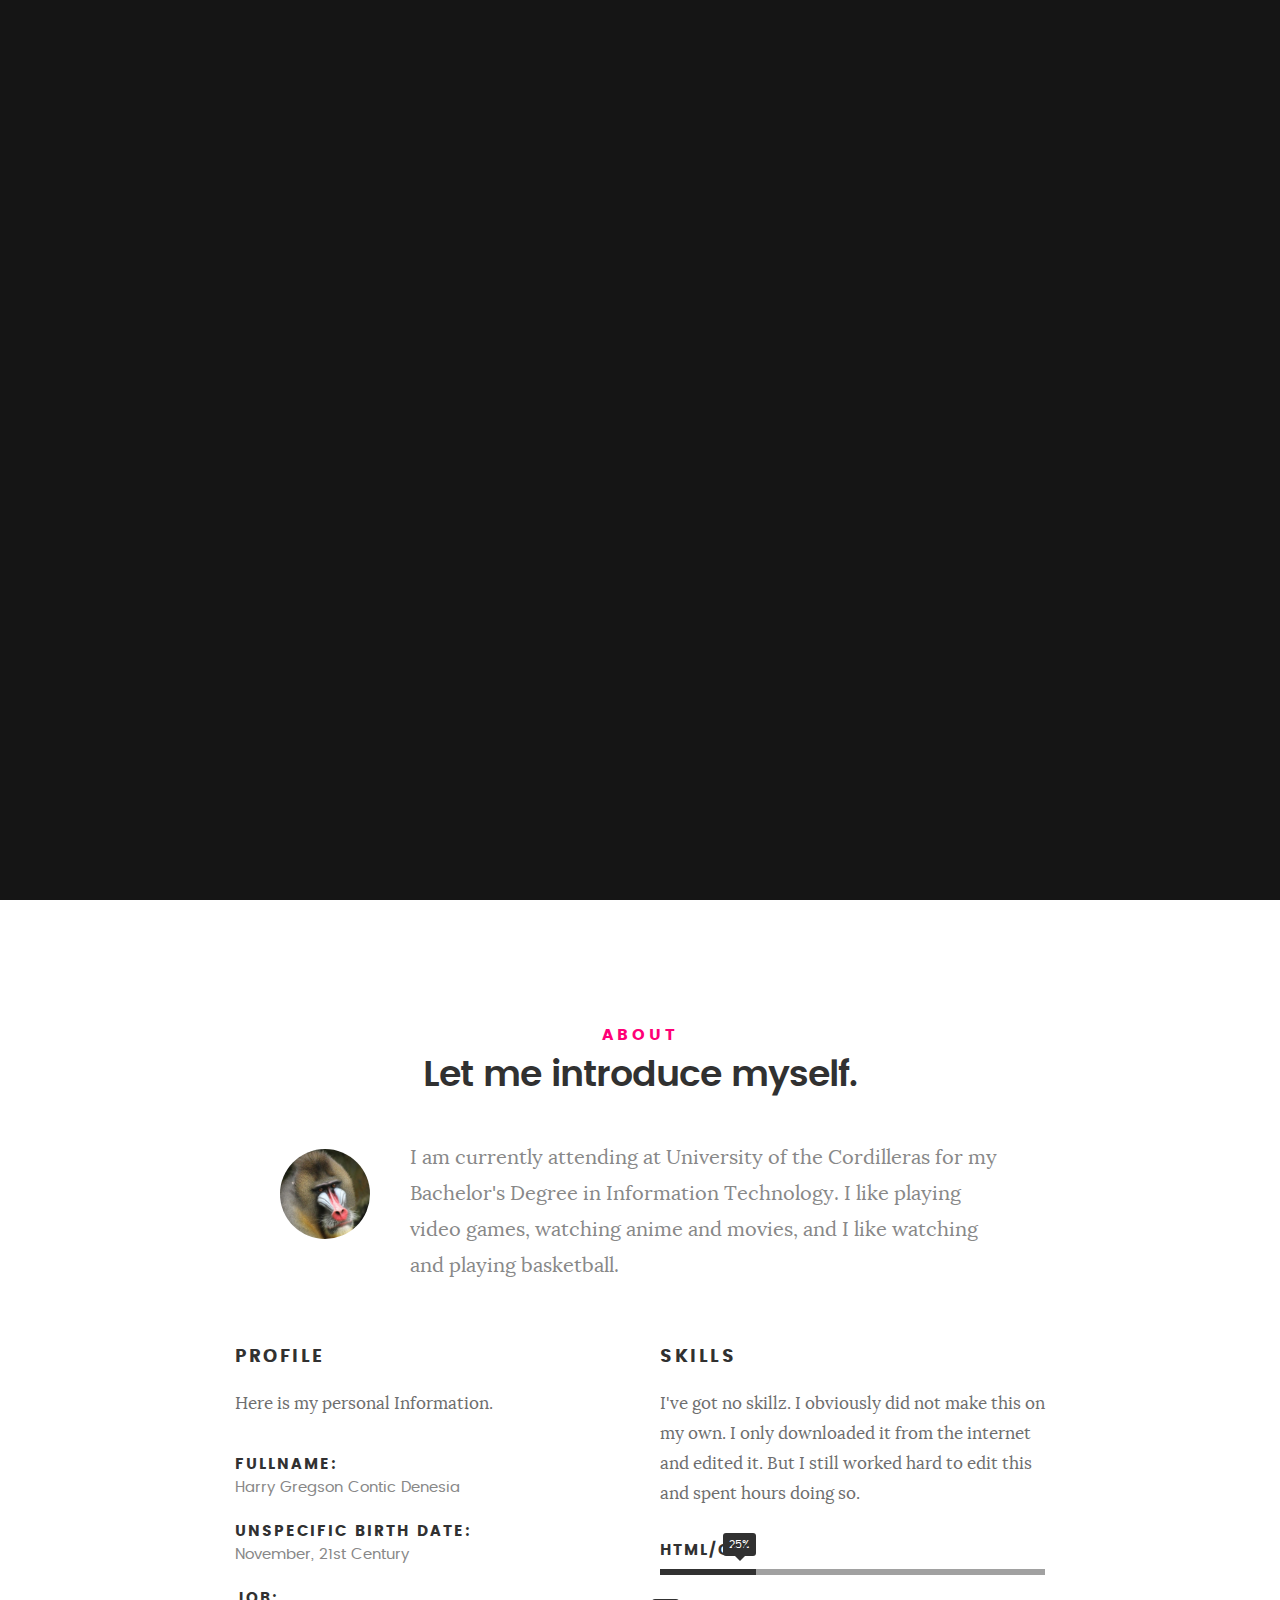
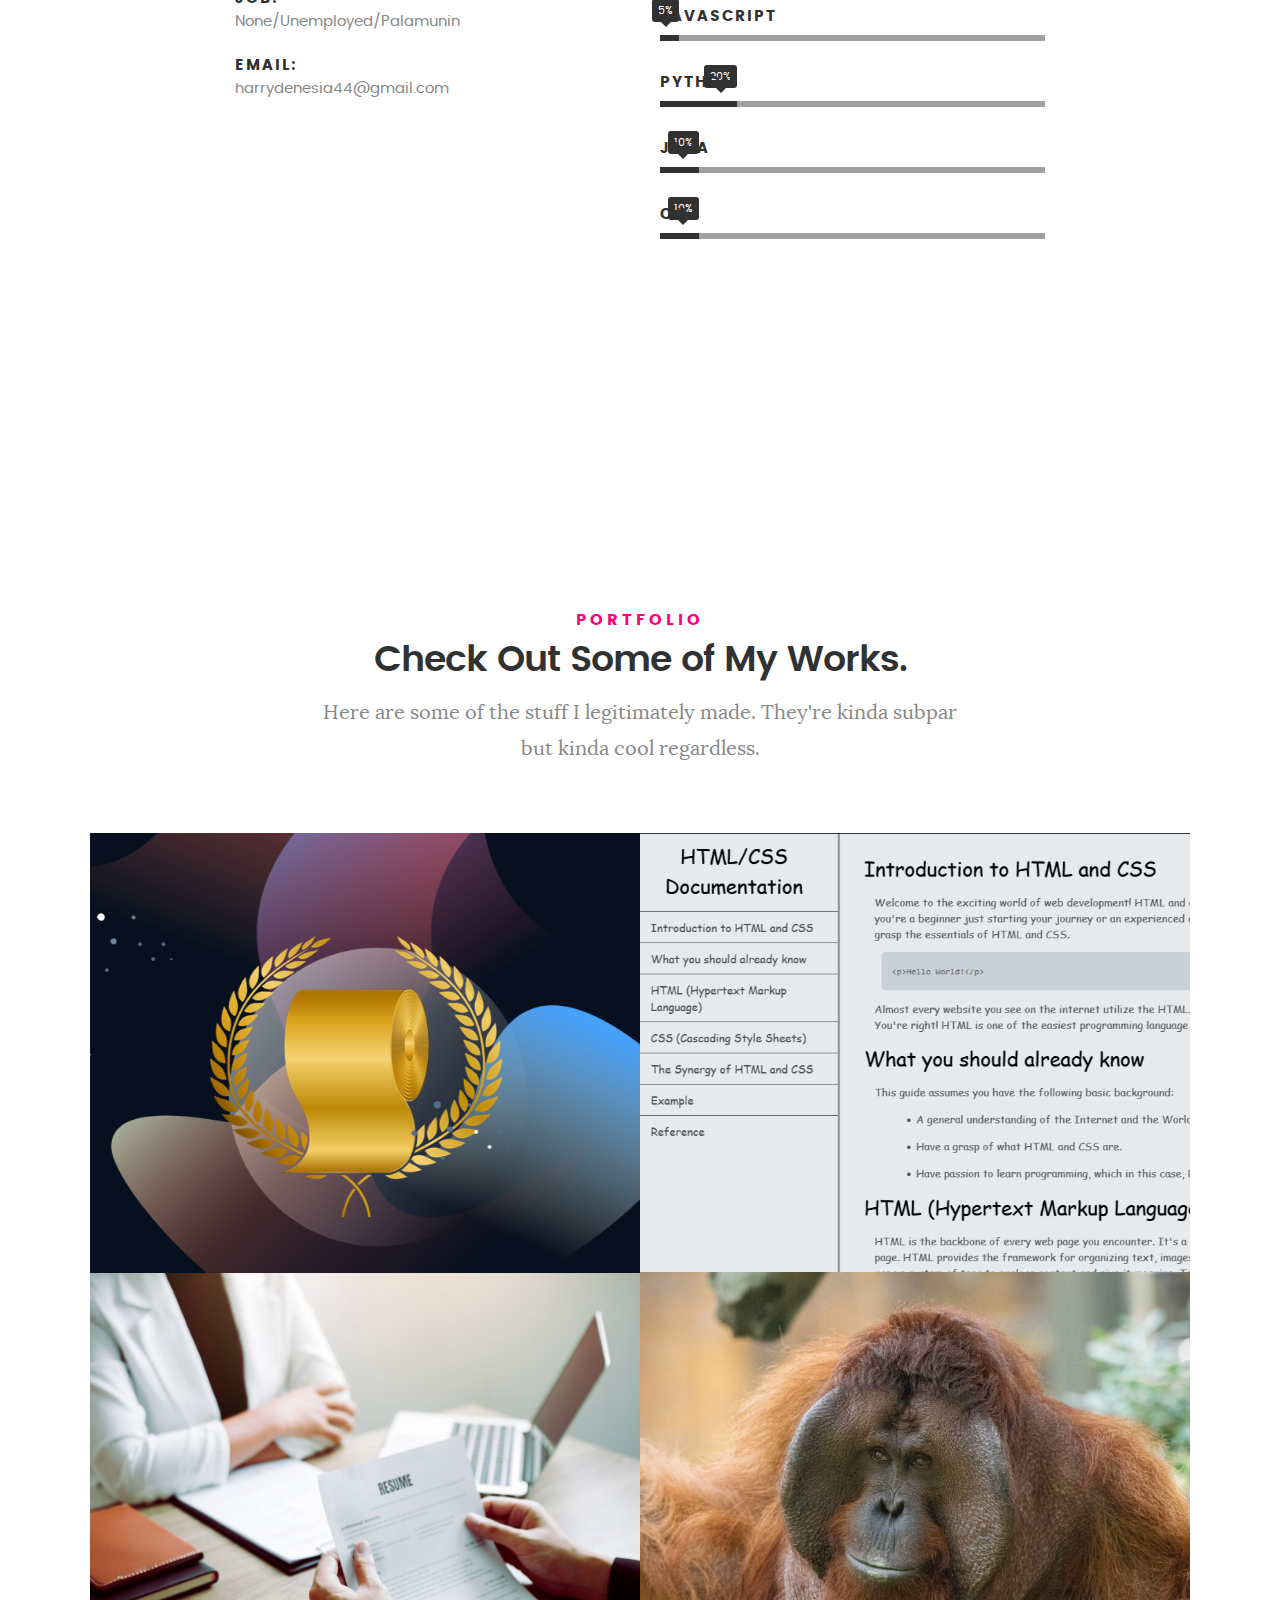
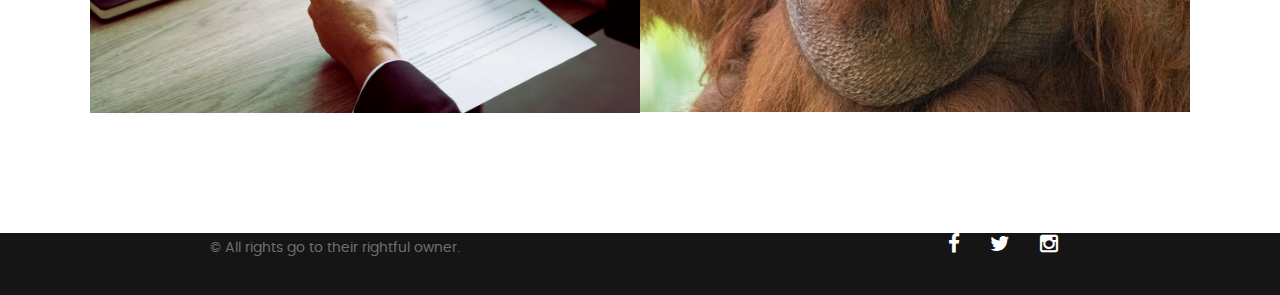
==== index.html @ 5cfd9f62 "push?" ====
<!DOCTYPE html>
<!--[if IE 8 ]><html class="no-js oldie ie8" lang="en"> <![endif]-->
<!--[if IE 9 ]><html class="no-js oldie ie9" lang="en"> <![endif]-->
<!--[if (gte IE 9)|!(IE)]><!--><html class="no-js" lang="en"> <!--<![endif]-->
<head>

   <!--- basic page needs
   ================================================== -->
   <meta charset="utf-8">
	<title>Harry's Personal Webpage</title>

   <!-- mobile specific metas
   ================================================== -->
	<meta name="viewport" content="width=device-width, initial-scale=1, maximum-scale=1">

 	<!-- CSS
   ================================================== -->
   <link rel="stylesheet" href="css/base.css">  
   <link rel="stylesheet" href="css/main.css">
   <link rel="stylesheet" href="css/vendor.css">     

   <!-- script
   ================================================== -->   
	<script src="js/modernizr.js"></script>
	<script src="js/pace.min.js"></script>

   <!-- favicons
	================================================== -->
	<link rel="icon" type="image/png" href="favicon.png">

</head>

<body id="top">

	<!-- header 
   ================================================== -->
   <header>   	
   	<div class="row">

   		<div class="top-bar">
   			<a class="menu-toggle" href="#"><span>Menu</span></a>

	   		<div class="logo">
		         <a href="index.html">Portfolio</a>
		      </div>		      

		   	<nav id="main-nav-wrap">
					<ul class="main-navigation">
						<li class="current"><a class="smoothscroll"  href="#intro" title="">Home</a></li>
						<li><a class="smoothscroll"  href="#about" title="">About</a></li>
						<li><a class="smoothscroll"  href="#portfolio" title="">Portfolio</a></li>
						<li><a class="smoothscroll"  href="#services" title="">Services</a></li>					
						<li><a class="smoothscroll"  href="#contact" title="">Contact</a></li>	
						<li><a href="styles.html" title="">Style Demo</a></li>				
					</ul>
				</nav>    		
   		</div> <!-- /top-bar --> 
   		
   	</div> <!-- /row --> 		
   </header> <!-- /header -->

	<!-- intro section
   ================================================== -->
   <section id="intro">   

   	<div class="intro-overlay"></div>	

   	<div class="intro-content">
   		<div class="row">

   			<div class="col-twelve">

	   			<h5>Hello, World.</h5>
	   			<h1>I'm Harry Contic Denesia.</h1>

	   			<a class="button stroke smoothscroll" href="#about" title="">About Me</a>

	   		</div>  
   			
   		</div>   		 		
   	</div> <!-- /intro-content --> 
   </section> <!-- /intro -->


   <!-- about section
   ================================================== -->
   <section id="about">  

   	<div class="row section-intro">
   		<div class="col-twelve">

   			<h5>About</h5>
   			<h1>Let me introduce myself.</h1>

   			<div class="intro-info">

   				<img src="images/profile-pic.jpg" alt="Profile Picture">

   				<p class="lead">I am currently attending at University of the Cordilleras for my Bachelor's Degree in
					Information Technology. I like playing video games, watching anime and movies, and I like watching and playing basketball.
				</p>
   			</div>   			

   		</div>   		
   	</div> <!-- /section-intro -->

   	<div class="row about-content">

   		<div class="col-six tab-full">

   			<h3>Profile</h3>
   			<p>Here is my personal Information.</p>

   			<ul class="info-list">
   				<li>
   					<strong>Fullname:</strong>
   					<span>Harry Gregson Contic Denesia</span>
   				</li>
   				<li>
   					<strong>Unspecific Birth Date:</strong>
   					<span>November, 21st Century</span>
   				</li>
   				<li>
   					<strong>Job:</strong>
   					<span>None/Unemployed/Palamunin</span>
   				</li>
   				<li>
   					<strong>Email:</strong>
   					<span>harrydenesia44@gmail.com</span>
   				</li>

   			</ul> <!-- /info-list -->

   		</div>

   		<div class="col-six tab-full">

   			<h3>Skills</h3>
   			<p>I've got no skillz. I obviously did not make this on my own. I only downloaded it from the internet
				and edited it. But I still worked hard to edit this and spent hours doing so. 
			</p>

				<ul class="skill-bars">
				   <li>
				   	<div class="progress percent25"><span>25%</span></div>
				   	<strong class="skillx">HTML/CSS</strong>
				   </li>
				   <li>
				   	<div class="progress percent5"><span>5%</span></div>
				   	<strong>JAVASCRIPT</strong>
				   </li>
				   <li>
				   	<div class="progress percent20"><span>20%</span></div>
				   	<strong>PYTHON</strong>
				   </li>
				   <li>
				   	<div class="progress percent10"><span>10%</span></div>
				   	<strong>JAVA</strong>
				   </li>
				   <li>

				   	<div class="progress percent10"><span>10%</span></div>
				   	<strong>C#</strong>
				   </li>
      
				</ul> <!-- /skill-bars -->		

   		</div>

   	</div>

   </section> <!-- /process-->    


   <!-- resume Section
   ================================================== -->
	<!-- Portfolio Section
   ================================================== -->
	<section id="portfolio">

		<div class="row section-intro">
   		<div class="col-twelve">

   			<h5>Portfolio</h5>
   			<h1>Check Out Some of My Works.</h1>

   			<p class="lead">Here are some of the stuff I legitimately made. They're kinda subpar but kinda cool regardless.</p>

   		</div>   		
   	</div> <!-- /section-intro--> 

   	<div class="row portfolio-content">

   		<div class="col-twelve">

   			<!-- portfolio-wrapper -->
	         <div id="folio-wrapper" class="block-1-2 block-mob-full stack">

	         	<div class="bgrid folio-item">
	               <div class="item-wrap">
	               	<img src="images/portfolio/toilet.png" alt="E-Commerce Product Page">
	                  <a href="#modal-01" class="overlay">	                  	           
	                     <div class="folio-item-table">
	                     	<div class="folio-item-cell">
		     					       <h3 class="folio-title">E-Commerce Product Page</h3>	     					    
		     					    	 <span class="folio-types">
		     					       	  Website
		     					       </span>
		     					   </div>	                      	
	                     </div>                    
	                  </a>
	               </div>	               
	        		</div> <!-- /folio-item -->

	        		<div class="bgrid folio-item">
	               <div class="item-wrap">
	               	<img src="images/portfolio/tec.png" alt="Technical Documentation Page">
	               	<a href="#modal-02" class="overlay">              		                  
	                     <div class="folio-item-table">
	                     	<div class="folio-item-cell">
	                     		<h3 class="folio-title">Technical Documentation Page</h3>	     					    
		     					    	<span class="folio-types">
		     					       	  Website
		     					      </span>		     		
		     					   </div> 	                      	
	                     </div>                    
	                  </a>
	               </div>
	        		</div> <!-- /folio-item -->

	            <div class="bgrid folio-item">
	               <div class="item-wrap">
	               	<img src="images/portfolio/monk.jpg"alt="Monkey">
	                  <a href="#modal-03" class="overlay">             		                  
	                     <div class="folio-item-table">
	                     	<div class="folio-item-cell">
	                     		<h3 class="folio-title">Monkey?</h3>	     					    
		     					    	<span class="folio-types">
		     					       	  Website
		     					      </span>		     		
		     					   </div> 	                      	
	                     </div>                    
	                  </a>
	               </div>
	        		</div> <!-- /folio-item -->

	            <div class="bgrid folio-item">
	               <div class="item-wrap">
	               	<img src="images/portfolio/paper.jpg" alt="Resume">
	                  <a href="#modal-04" class="overlay">                  	                 
	                     <div class="folio-item-table">
	                     	<div class="folio-item-cell">
	                     		<h3 class="folio-title">Resume</h3>	     					    
		     					    	<span class="folio-types">
		     					       	  Resume
		     					      </span>		     		
		     					   </div>  	                      	
	                     </div>                    
	                  </a>
	               </div>
	        		</div> <!-- /folio-item -->     





	            <!-- modal popups - begin
	            ============================================================= -->
	            <div id="modal-01" class="popup-modal slider mfp-hide">	

				     	<div class="media">
				     		<img src="images/portfolio/modals/e-commerce.png" alt="" />
				     	</div>      	

					   <div class="description-box">
					      <h4>E-Commerce Product Page</h4>		      
					      <p>Finest Line of Toilet Paper</p>

					      <div class="categories">Website</div>			               
					   </div>

			         <div class="link-box">
			            <a href="https://gregcontic.github.io/e-commerce-page/">Visit</a>
					      <a href="#" class="popup-modal-dismiss">Close</a>
			         </div>		      

				   </div> <!-- /modal-01 -->

				   <div id="modal-02" class="popup-modal slider mfp-hide">	

				     	<div class="media">
				     		<img src="images/portfolio/modals/techdoc.png" alt="" />
				     	</div>      	

					   <div class="description-box">
					      <h4>Technical Documentation Page</h4>		      
					      <p>For your information on basic HTML/CSS.</p>

					      <div class="categories">Website</div>			               
					   </div>

			         <div class="link-box">
			            <a href="https://gregcontic.github.io/TechDoc/">Details</a>
					      <a href="#" class="popup-modal-dismiss">Close</a>
			         </div>		      

				   </div> <!-- /modal-02 -->

				   <div id="modal-03" class="popup-modal slider mfp-hide">	

				     	<div class="media">
				     		<img src="images/portfolio/modals/monke.jpg" alt="" />
				     	</div>      	

					   <div class="description-box">
					      <h4>Monkey</h4>		      
					      <p>A tribute page I made last semester.</p>

					      <div class="categories">Web Design</div>			               
					   </div>

			         <div class="link-box">
			            <a href="https://gregcontic.github.io/TributePage/">Details</a>
					      <a href="#" class="popup-modal-dismiss">Close</a>
			         </div>		      

				   </div> <!-- /modal-03 -->

				   <div id="modal-04" class="popup-modal slider mfp-hide">	

				     	<div class="media">
				     		<img src="images/portfolio/modals/resume.jpg" alt="" />
				     	</div>      	

					   <div class="description-box">
					      <h4>Resume</h4>		      
					      <p>A website entirely dedicated to a resume</p>

					      <div class="categories">Resume</div>			               
					   </div>

			         <div class="link-box">
			            <a href="https://gregcontic.github.io/harrys_repository/">Details</a>
					      <a href="#" class="popup-modal-dismiss">Close</a>
			         </div>		      

				   </div> <!-- /modal-04 -->





				   <!-- modal popups - end
	            ============================================================= -->

	         </div> <!-- /portfolio-wrapper --> 

   		</div>  <!-- /twelve -->   

   	</div> <!-- /portfolio-content --> 
		
	</section> <!-- /portfolio --> 

	


	<!-- CTA Section
   ================================================== -->

	
	<!-- services Section
   ================================================== -->

	<!-- stats Section
   ================================================== -->
	
   <!-- contact
   ================================================== -->
	

   <!-- footer
   ================================================== -->

   <footer>
     	<div class="row">

     		<div class="col-six tab-full pull-right social">

     			<ul class="footer-social">        
			      <li><a href="#https://www.facebook.com/harry.denesia.1"><i class="fa fa-facebook"></i></a></li>
			      <li><a href="#https://twitter.com/kirawontmiss"><i class="fa fa-twitter"></i></a></li>
			      <li><a href="#"><i class="fa fa-instagram"></i></a></li>
			   </ul> 
	      		
	      </div>

      	<div class="col-six tab-full">
	      	<div class="copyright">
		        	<span>© All rights go to their rightful owner.</span>       	
		         </div>		                  
	      	</div>

	      	<div id="go-top">
		         <a class="smoothscroll" title="Back to Top" href="#top"><i class="fa fa-long-arrow-up"></i></a>
		      </div>

      	</div> <!-- /row -->     	
   </footer>  

   <div id="preloader"> 
    	<div id="loader"></div>
   </div> 

   <!-- Java Script
   ================================================== --> 
   <script src="js/jquery-2.1.3.min.js"></script>
   <script src="js/plugins.js"></script>
   <script src="js/main.js"></script>

</body>

</html>
---- css/base.css ----
/**
 * =================================================================== 
 *
 *  Kards v1.0 Base Stylesheet
 *  url: styleshout.com
 *  03-01-2016
 *  ------------------------------------------------------------------
 *  TOC:
 *  01. reset
 *  02. basic/base setup styles
 *  03. grid
 *  04. MISC
 *
 * =================================================================== 
 */

/** 
 * ===================================================================
 * 01. reset - normalize.css v3.0.2 | MIT License | git.io/normalize
 *
 * ------------------------------------------------------------------- 
 */
html {
	font-family: sans-serif;
	-ms-text-size-adjust: 100%;
	-webkit-text-size-adjust: 100%;
}

body {
	margin: 0;
}

article,
aside,
details,
figcaption,
figure,
footer,
header,
hgroup,
main,
menu,
nav,
section,
summary {
	display: block;
}

audio,
canvas,
progress,
video {
	display: inline-block;
	vertical-align: baseline;
}

audio:not([controls]) {
	display: none;
	height: 0;
}

[hidden],
template {
	display: none;
}

a {
	background: transparent;
}

a:active,
a:hover {
	outline: 0;
}

abbr[title] {
	border-bottom: 1px dotted;
}

b,
strong {
	font-weight: bold;
}

dfn {
	font-style: italic;
}

h1 {
	font-size: 2em;
	margin: 0.67em 0;
}

mark {
	background: #ff0;
	color: #000;
}

small {
	font-size: 80%;
}

sub,
sup {
	font-size: 75%;
	line-height: 0;
	position: relative;
	vertical-align: baseline;
}

sup {
	top: -0.5em;
}

sub {
	bottom: -0.25em;
}

img {
	border: 0;
}

svg:not(:root) {
	overflow: hidden;
}

figure {
	margin: 1em 40px;
}

hr {
	-moz-box-sizing: content-box;
	box-sizing: content-box;
	height: 0;
}

pre {
	overflow: auto;
}

code,
kbd,
pre,
samp {
	font-family: monospace, monospace;
	font-size: 1em;
}

button,
input,
optgroup,
select,
textarea {
	color: inherit;
	font: inherit;
	margin: 0;
}

button {
	overflow: visible;
}

button,
select {
	text-transform: none;
}

button,
html input[type="button"],
input[type="reset"],
input[type="submit"] {
	-webkit-appearance: button;
	cursor: pointer;
}

button[disabled],
html input[disabled] {
	cursor: default;
}

button::-moz-focus-inner,
input::-moz-focus-inner {
	border: 0;
	padding: 0;
}

input {
	line-height: normal;
}

input[type="checkbox"],
input[type="radio"] {
	box-sizing: border-box;
	padding: 0;
}

input[type="number"]::-webkit-inner-spin-button,
input[type="number"]::-webkit-outer-spin-button {
	height: auto;
}

input[type="search"] {
	-webkit-appearance: textfield;
	-moz-box-sizing: content-box;
	-webkit-box-sizing: content-box;
	box-sizing: content-box;
}

input[type="search"]::-webkit-search-cancel-button,
input[type="search"]::-webkit-search-decoration {
	-webkit-appearance: none;
}

fieldset {
	border: 1px solid #c0c0c0;
	margin: 0 2px;
	padding: 0.35em 0.625em 0.75em;
}

legend {
	border: 0;
	padding: 0;
}

textarea {
	overflow: auto;
}

optgroup {
	font-weight: bold;
}

table {
	border-collapse: collapse;
	border-spacing: 0;
}

td,
th {
	padding: 0;
}

/** 
 * ===================================================================
 * 02. basic/base setup styles - (_basic.scss)
 *
 * ------------------------------------------------------------------- 
 */
html {
	font-size: 62.5%;
	box-sizing: border-box;
}

*,
*::before,
*::after {
	box-sizing: inherit;
}

body {
	font-weight: normal;
	line-height: 1;
	text-rendering: optimizeLegibility;
	word-wrap: break-word;
	-webkit-overflow-scrolling: touch;
	-webkit-text-size-adjust: none;
}

body,
input,
button {
	-moz-osx-font-smoothing: grayscale;
	-webkit-font-smoothing: antialiased;
}

/**
 * Media - (_basic.scss)
 * ------------------------------------------------------------------- 
 */
img,
video {
	max-width: 100%;
	height: auto;
}

/**
 * Typography resets - (_basic.scss)
 * ------------------------------------------------------------------- 
 */
div,
dl,
dt,
dd,
ul,
ol,
li,
h1,
h2,
h3,
h4,
h5,
h6,
pre,
form,
p,
blockquote,
th,
td {
	margin: 0;
	padding: 0;
}

h1,
h2,
h3,
h4,
h5,
h6 {
	-webkit-font-variant-ligatures: common-ligatures;
	-moz-font-variant-ligatures: common-ligatures;
	font-variant-ligatures: common-ligatures;
	text-rendering: optimizeLegibility;
}

em,
i {
	font-style: italic;
	line-height: inherit;
}

strong,
b {
	font-weight: bold;
	line-height: inherit;
}

small {
	font-size: 60%;
	line-height: inherit;
}

ol,
ul {
	list-style: none;
}

li {
	display: block;
}

/**
 * links - (_basic.scss)
 * ------------------------------------------------------------------- 
 */
a {
	text-decoration: none;
	line-height: inherit;
}

a img {
	border: none;
}

/**
 * inputs - (_basic.scss)
 * ------------------------------------------------------------------- 
 */
fieldset {
	margin: 0;
	padding: 0;
}

input[type="email"],
input[type="number"],
input[type="search"],
input[type="text"],
input[type="tel"],
input[type="url"],
input[type="password"],
textarea {
	-webkit-appearance: none;
	-moz-appearance: none;
	-ms-appearance: none;
	-o-appearance: none;
	appearance: none;
}

/** 
 * ===================================================================
 * 03. grid - (_grid.scss)
 *
 * ------------------------------------------------------------------- 
 */
.row {
	width: 94%;
	max-width: 1140px;
	margin: 0 auto;
}

.row:before,
.row:after {
	content: "";
	display: table;
}

.row:after {
	clear: both;
}

.row .row {
	width: auto;
	max-width: none;
	margin-left: -20px;
	margin-right: -20px;
}

[class*="col-"],
.bgrid {
	float: left;
}

[class*="col-"] + [class*="col-"].end {
	float: right;
}

[class*="col-"] {
	padding: 0 20px;
}

.col-one {
	width: 8.33333%;
}

.col-two,
.col-1-6 {
	width: 16.66667%;
}

.col-three,
.col-1-4 {
	width: 25%;
}

.col-four,
.col-1-3 {
	width: 33.33333%;
}

.col-five {
	width: 41.66667%;
}

.col-six,
.col-1-2 {
	width: 50%;
}

.col-seven {
	width: 58.33333%;
}

.col-eight,
.col-2-3 {
	width: 66.66667%;
}

.col-nine,
.col-3-4 {
	width: 75%;
}

.col-ten,
.col-5-6 {
	width: 83.33333%;
}

.col-eleven {
	width: 91.66667%;
}

.col-twelve,
.col-full {
	width: 100%;
}

/**
 * small screens - (_grid.scss)
 * --------------------------------------------------------------- 
 */
@media screen and (max-width:1024px) {
	.row .row {
		margin-left: -18px;
		margin-right: -18px;
	}

	[class*="col-"] {
		padding: 0 18px;
	}

}

/**
 * tablets - (_grid.scss)
 * --------------------------------------------------------------- 
 */
@media screen and (max-width:768px) {
	.row {
		width: auto;
		padding-left: 30px;
		padding-right: 30px;
	}

	.row .row {
		padding-left: 0;
		padding-right: 0;
		margin-left: -15px;
		margin-right: -15px;
	}

	[class*="col-"] {
		padding: 0 15px;
	}

	.tab-1-4 {
		width: 25%;
	}

	.tab-1-3 {
		width: 33.33333%;
	}

	.tab-1-2 {
		width: 50%;
	}

	.tab-2-3 {
		width: 66.66667%;
	}

	.tab-3-4 {
		width: 75%;
	}

	.tab-full {
		width: 100%;
	}

}

/**
 * large mobile devices - (_grid.scss)
 * --------------------------------------------------------------- 
 */
@media screen and (max-width:600px) {
	.row {
		padding-left: 25px;
		padding-right: 25px;
	}

	.row .row {
		margin-left: -10px;
		margin-right: -10px;
	}

	[class*="col-"] {
		padding: 0 10px;
	}

	.mob-1-4 {
		width: 25%;
	}

	.mob-1-2 {
		width: 50%;
	}

	.mob-3-4 {
		width: 75%;
	}

	.mob-full {
		width: 100%;
	}

}

/**
 * small mobile devices - (_grid.scss)
 * --------------------------------------------------------------- 
 */
@media screen and (max-width:400px) {
	.row .row {
		padding-left: 0;
		padding-right: 0;
		margin-left: 0;
		margin-right: 0;
	}

	[class*="col-"] {
		width: 100% !important;
		float: none !important;
		clear: both !important;
		margin-left: 0;
		margin-right: 0;
		padding: 0;
	}

	[class*="col-"] + [class*="col-"].end {
		float: none;
	}

}

/** 
 * ===================================================================
 * block grids - (_grid.scss)
 *
 * ------------------------------------------------------------------- 
 */
[class*="block-"]:before,
[class*="block-"]:after {
	content: "";
	display: table;
}

[class*="block-"]:after {
	clear: both;
}

.block-1-6 .bgrid {
	width: 16.66667%;
}

.block-1-4 .bgrid {
	width: 25%;
}

.block-1-3 .bgrid {
	width: 33.33333%;
}

.block-1-2 .bgrid {
	width: 50%;
}

/**
 * Clearing for block grid columns. Allow columns with 
 * different heights to align properly.
 */
.block-1-6 .bgrid:nth-child(6n+1),
.block-1-4 .bgrid:nth-child(4n+1),
.block-1-3 .bgrid:nth-child(3n+1),
.block-1-2 .bgrid:nth-child(2n+1) {
	clear: both;
}

/**
 * small screens - (_grid.scss)
 * --------------------------------------------------------------- 
 */
@media screen and (max-width:1024px) {
	.block-s-1-6 .bgrid {
		width: 16.66667%;
	}

	.block-s-1-4 .bgrid {
		width: 25%;
	}

	.block-s-1-3 .bgrid {
		width: 33.33333%;
	}

	.block-s-1-2 .bgrid {
		width: 50%;
	}

	.block-s-full .bgrid {
		width: 100%;
		clear: both;
	}

	[class*="block-s-"] .bgrid:nth-child(n) {
		clear: none;
	}

	.block-s-1-6 .bgrid:nth-child(6n+1),
	.block-s-1-4 .bgrid:nth-child(4n+1),
	.block-s-1-3 .bgrid:nth-child(3n+1),
	.block-s-1-2 .bgrid:nth-child(2n+1) {
		clear: both;
	}

}

/**
 * tablets - (_grid.scss)
 * --------------------------------------------------------------- 
 */
@media screen and (max-width:768px) {
	.block-tab-1-6 .bgrid {
		width: 16.66667%;
	}

	.block-tab-1-4 .bgrid {
		width: 25%;
	}

	.block-tab-1-3 .bgrid {
		width: 33.33333%;
	}

	.block-tab-1-2 .bgrid {
		width: 50%;
	}

	.block-tab-full .bgrid {
		width: 100%;
		clear: both;
	}

	[class*="block-tab-"] .bgrid:nth-child(n) {
		clear: none;
	}

	.block-tab-1-6 .bgrid:nth-child(6n+1),
	.block-tab-1-4 .bgrid:nth-child(4n+1),
	.block-tab-1-3 .bgrid:nth-child(3n+1),
	.block-tab-1-2 .bgrid:nth-child(2n+1) {
		clear: both;
	}

}

/**
 * large mobile devices - (_grid.scss)
 * --------------------------------------------------------------- 
 */
@media screen and (max-width:600px) {
	.block-mob-1-6 .bgrid {
		width: 16.66667%;
	}

	.block-mob-1-4 .bgrid {
		width: 25%;
	}

	.block-mob-1-3 .bgrid {
		width: 33.33333%;
	}

	.block-mob-1-2 .bgrid {
		width: 50%;
	}

	.block-mob-full .bgrid {
		width: 100%;
		clear: both;
	}

	[class*="block-mob-"] .bgrid:nth-child(n) {
		clear: none;
	}

	.block-mob-1-6 .bgrid:nth-child(6n+1),
	.block-mob-1-4 .bgrid:nth-child(4n+1),
	.block-mob-1-3 .bgrid:nth-child(3n+1),
	.block-mob-1-2 .bgrid:nth-child(2n+1) {
		clear: both;
	}

}

/**
 * stack on small mobile devices - (_grid.scss)
 * --------------------------------------------------------------- 
 */
@media screen and (max-width:400px) {
	.stack .bgrid {
		width: 100% !important;
		float: none !important;
		clear: both !important;
		margin-left: 0;
		margin-right: 0;
	}

}

/** 
 * ===================================================================
 * 04. MISC  - (_grid.scss)
 *
 * ------------------------------------------------------------------- 
 */

/**
 * Clearing - (http://nicolasgallagher.com/micro-clearfix-hack/
 */
.group:before,
.group:after {
	content: "";
	display: table;
}

.group:after {
	clear: both;
}

/**
 * Misc Helper Styles 
 */
.hide {
	display: none;
}

.invisible {
	visibility: hidden;
}

.antialiased {
	-webkit-font-smoothing: antialiased;
	-moz-osx-font-smoothing: grayscale;
}

.remove-bottom {
	margin-bottom: 0;
}

.half-bottom {
	margin-bottom: 1.5rem !important;
}

.add-bottom {
	margin-bottom: 3rem !important;
}

.no-border {
	border: none;
}

.full-width {
	width: 100%;
}

.text-center {
	text-align: center;
}

.text-left {
	text-align: left;
}

.text-right {
	text-align: right;
}

.pull-left {
	float: left;
}

.pull-right {
	float: right;
}

.align-center {
	margin-left: auto;
	margin-right: auto;
	text-align: center;
}

/*# sourceMappingURL=base.css.map */
---- css/main.css ----
/**
 * =================================================================== 
 *
 *  Kards v1.0 Main Stylesheet
 *  url: styleshout.com
 *  03-01-2016
 *  ------------------------------------------------------------------
 *  TOC:
 *  01. webfonts and iconfonts
 *  02. base style overrides
 *  03. typography & general theme styles
 *  04. preloader
 *  05. forms
 *  06. buttons 
 *  07. other components
 *  08. common styles
 *  09. header styles
 *  10. intro
 *  11. about
 *  12. resume
 *  13. portfolio
 *  14. call-to-action section
 *  15. services
 *  16. stats
 *  17. contact
 *  18. footer
 *
 * =================================================================== 
 */


/** 
 * ===================================================================
 * 01. webfonts and iconfonts - (_document-setup.scss)
 *
 * ------------------------------------------------------------------- 
 */
@import url("fonts.css");
@import url("font-awesome/css/font-awesome.min.css");
@import url("micons/micons.css");


/** 
 * ===================================================================
 * 02. base style overrides - (_document-setup.scss)
 *
 * ------------------------------------------------------------------- 
 */
html {
	font-size: 10px;
}

@media only screen and (max-width:1024px) {
	html {
		font-size: 9.411764705882353px;
	}
}
@media only screen and (max-width:768px) {
	html {
		font-size: 10px;
	}
}
@media only screen and (max-width:400px) {
	html {
		font-size: 9.411764705882353px;
	}
}

html, body {
	height: 100%;
}
body {
	background: #151515;
	font-family: "lora-regular", serif;
	font-size: 1.7rem;
	line-height: 3rem;
	color: #6e6e6e;
}
.skillx {
	text-align: left;
	font-size: 1.7rem;
	line-height: 3rem;
	font-style: normal;
	font-weight: normal;
}
/**
 * links - (_document-setup.scss)
 * -------------------------------------------------------------------
 */
a, a:visited {
	color: #000000;
	-moz-transition: all 0.3s ease-in-out;
	-o-transition: all 0.3s ease-in-out;
	-webkit-transition: all 0.3s ease-in-out;
	-ms-transition: all 0.3s ease-in-out;
	transition: all 0.3s ease-in-out;
}
a:hover, a:focus, a:active {
	color: #FF0077;
	outline: 0;
}

/** 
 * ===================================================================
 * 03. typography & general theme styles - (_document-setup.scss)
 *
 * ------------------------------------------------------------------- 
 */
h1, h2, h3, h4, h5, h6, .h01, .h02, .h03, .h04, .h05, .h06 {
	font-family: "poppins-semibold", sans-serif;
	color: #313131;
	font-style: normal;
	text-rendering: optimizeLegibility;
	margin-bottom: 2.1rem;
}
h3, .h03, h4, .h04 {
	margin-bottom: 1.8rem;
}
h5, .h05, h6, .h06 {
	font-family: "poppins-bold";
	margin-bottom: 1.2rem;
}
h1, .h01 {
	font-size: 3.1rem;
	line-height: 1.355;
	letter-spacing: -.1rem;
}
@media only screen and (max-width:600px) {
	h1, .h01 {
		font-size: 2.6rem;
		letter-spacing: -.07rem;
	}
}
h2, .h02 {
	font-size: 2.4rem;
	line-height: 1.25;
}
h3, .h03 {
	font-size: 2rem;
	line-height: 1.5;
}
h4, .h04 {
	font-size: 1.7rem;
	line-height: 1.765;
}
h5, .h05 {
	font-size: 1.4rem;
	line-height: 1.714;
	text-transform: uppercase;
	letter-spacing: .15rem;
}
h6, .h06 {
	font-size: 1.3rem;
	line-height: 1.846;
	text-transform: uppercase;
	letter-spacing: .15rem;
}
p img {
	margin: 0;
}
p.lead {
	font-family: "lora-regular", serif;
	font-size: 2rem;
	line-height: 1.8;
	color: #888888;
}
@media only screen and (max-width:768px) {
	p.lead {
		font-size: 1.7rem;
	}
}
em, i, strong, b {
	font-size: 1.7rem;
	line-height: 3rem;
	font-style: normal;
	font-weight: normal;
}
em, i {
	font-family: "lora-italic", serif;
}
strong, b {
	font-family: "lora-bold", serif;
}
small {
	font-size: 1.2rem;
	line-height: inherit;
}
blockquote {
	margin: 3rem 0;
	padding-left: 4rem;
	position: relative;
}
blockquote:before {
	content: "\201C";
	font-size: 8rem;
	line-height: 0px;
	margin: 0;
	color: #313131;
	font-family: arial, sans-serif;
	position: absolute;
	top: 3rem;
	left: 0;
}
blockquote p {
	font-family: georgia, serif;
	font-style: italic;
	padding: 0;
	font-size: 1.9rem;
	line-height: 1.737;
}
blockquote cite {
	display: block;
	font-size: 1.3rem;
	font-style: normal;
	line-height: 1.616;
}
blockquote cite:before {
	content: "\2014 \0020";
}
blockquote cite a, blockquote cite a:visited {
	color: #888888;
	border: none;
}
abbr {
	font-family: "poppins-bold", serif;
	font-variant: small-caps;
	text-transform: lowercase;
	letter-spacing: .05rem;
	color: #888888;
}
var, kbd, samp, code, pre {
	font-family: Consolas, "Andale Mono", Courier, "Courier New", monospace;
}
pre {
	padding: 2.4rem 3rem 3rem;
	background: #F1F1F1;
}
code {
	font-size: 1.4rem;
	margin: 0 .2rem;
	padding: .3rem .6rem;
	white-space: nowrap;
	background: #F1F1F1;
	border: 1px solid #E1E1E1;
	border-radius: 3px;
}
pre > code {
	display: block;
	white-space: pre;
	line-height: 2;
	padding: 0;
	margin: 0;
}
pre.prettyprint > code {
	border: none;
}
del {
	text-decoration: line-through;
}
abbr[title], dfn[title] {
	border-bottom: 1px dotted;
	cursor: help;
}
mark {
	background: #FFF49B;
	color: #000;
}
hr {
	border: solid #d2d2d2;
	border-width: 1px 0 0;
	clear: both;
	margin: 2.4rem 0 1.5rem;
	height: 0;
}

/**
 * Lists - (_document-setup.scss)  
 * -------------------------------------------------------------------
 */
ol {
	list-style: decimal;
}
ul {
	list-style: disc;
}
li {
	display: list-item;
}
ol, ul {
	margin-left: 1.7rem;
}
ul li {
	padding-left: .4rem;
}
ul ul, ul ol, ol ol, ol ul {
	margin: .6rem 0 .6rem 1.7rem;
}
ul.disc li {
	display: list-item;
	list-style: none;
	padding: 0 0 0 .8rem;
	position: relative;
}
ul.disc li::before {
	content: "";
	display: inline-block;
	width: 8px;
	height: 8px;
	border-radius: 50%;
	background: #FF0077;
	position: absolute;
	left: -17px;
	top: 11px;
	vertical-align: middle;
}
dt {
	margin: 0;
	color: #FF0077;
}
dd {
	margin: 0 0 0 2rem;
}

/**
 * tables - (_document-setup.scss)  
 * -------------------------------------------------------------------
 */
table {
	border-width: 0;
	width: 100%;
	max-width: 100%;
	font-family: "lora-regular", sans-serif;
}
th, td {
	padding: 1.5rem 3rem;
	text-align: left;
	border-bottom: 1px solid #E8E8E8;
}
th {
	color: #313131;
	font-family: "poppins-bold", sans-serif;
}
td {
	line-height: 1.5;
}
th:first-child, td:first-child {
	padding-left: 0;
}
th:last-child, td:last-child {
	padding-right: 0;
}
.table-responsive {
	overflow-x: auto;
	-webkit-overflow-scrolling: touch;
}

/**
 * Spacing - (_document-setup.scss)  
 * -------------------------------------------------------------------
 */
button, .button {
	margin-bottom: 1.2;
}
fieldset {
	margin-bottom: 1.5rem;
}
input,
textarea,
select,
pre,
blockquote,
figure,
table,
p,
ul,
ol,
dl,
form,
.fluid-video-wrapper,
.ss-custom-select {
	margin-bottom: 3rem;
}

/**
 * floated image - (_document-setup.scss)  
 * -------------------------------------------------------------------
 */
img.pull-right {
	margin: .9rem 0 0 2.4rem;
}
img.pull-left {
	margin: .9rem 2.4rem 0 0;
}

/**
 * block grid paddings - (_document-setup.scss) 
 * -------------------------------------------------------------------
 */

@media only screen and (max-width:1024px) {
	.bgrid {
		padding: 0 18px;
	}
}
@media only screen and (max-width:768px) {
	.bgrid {
		padding: 0 15px;
	}
}
@media only screen and (max-width:600px) {
	.bgrid {
		padding: 0 10px;
	}
}
@media only screen and (max-width:400px) {
	.bgrid {
		padding: 0;
	}
}

/**
 * pace.js styles - minimal  - (_document-setup.scss)
 * -------------------------------------------------------------------
 */
.pace {
	-webkit-pointer-events: none;
	pointer-events: none;
	-webkit-user-select: none;
	-moz-user-select: none;
	user-select: none;
}
.pace-inactive {
	display: none;
}
.pace .pace-progress {
	background: #FF0077;
	position: fixed;
	z-index: 900;
	top: 0;
	right: 100%;
	width: 100%;
	height: 6px;
}

/** 
 * ===================================================================
 * 04. preloader - (_preloader-1.scss)
 *
 * ------------------------------------------------------------------- 
 */
#preloader {
	position: fixed;
	top: 0;
	left: 0;
	right: 0;
	bottom: 0;
	background: #151515;
	z-index: 800;
	height: 100%;
	width: 100%;
}
.no-js #preloader, .oldie #preloader {
	display: none;
}
#loader {
	position: absolute;
	left: 50%;
	top: 50%;
	width: 60px;
	height: 60px;
	margin: -30px 0 0 -30px;
	padding: 0;
}
#loader:before {
	content: "";
	border-top: 11px solid rgba(255, 255, 255, 0.1);
	border-right: 11px solid rgba(255, 255, 255, 0.1);
	border-bottom: 11px solid rgba(255, 255, 255, 0.1);
	border-left: 11px solid #FF0077;
	-webkit-animation: load 1.1s infinite linear;
	animation: load 1.1s infinite linear;
	display: block;
	border-radius: 50%;
	width: 60px;
	height: 60px;
}
@-webkit-keyframes load {
	0% {
		-webkit-transform: rotate(0deg);
		transform: rotate(0deg);
	}
	100% {
		-webkit-transform: rotate(360deg);
		transform: rotate(360deg);
	}
}
@keyframes load {
	0% {
		-webkit-transform: rotate(0deg);
		transform: rotate(0deg);
	}
	100% {
		-webkit-transform: rotate(360deg);
		transform: rotate(360deg);
	}
}

/** 
 * ===================================================================
 * 05. forms - (_forms.scss)
 *
 * ------------------------------------------------------------------- 
 */
fieldset {
	border: none;
}
input[type="email"],
input[type="number"],
input[type="search"],
input[type="text"],
input[type="tel"],
input[type="url"],
input[type="password"],
textarea,
select {
	display: block;
	height: 6rem;
	padding: 1.5rem 0;
	border: 0;
	outline: none;
	vertical-align: middle;
	color: #313131;
	font-family: "poppins-regular", sans-serif;
	font-size: 1.5rem;
	line-height: 3rem;
	max-width: 100%;
	background: transparent;
	border-bottom: 1px solid rgba(0, 0, 0, 0.3);
	-moz-transition: all 0.3s ease-in-out;
	-o-transition: all 0.3s ease-in-out;
	-webkit-transition: all 0.3s ease-in-out;
	-ms-transition: all 0.3s ease-in-out;
	transition: all 0.3s ease-in-out;
}
.ss-custom-select {
	position: relative;
	padding: 0;
}
.ss-custom-select select {
	-webkit-appearance: none;
	-moz-appearance: none;
	-ms-appearance: none;
	-o-appearance: none;
	appearance: none;
	text-indent: 0.01px;
	text-overflow: '';
	margin: 0;
	line-height: 3rem;
	vertical-align: middle;
}
.ss-custom-select select option {
	padding-left: 2rem;
	padding-right: 2rem;
}
.ss-custom-select select::-ms-expand {
	display: none;
}
.ss-custom-select::after {
	content: '\f0d7';
	font-family: 'FontAwesome';
	position: absolute;
	top: 50%;
	right: 1.5rem;
	margin-top: -10px;
	bottom: auto;
	width: 20px;
	height: 20px;
	line-height: 20px;
	font-size: 18px;
	text-align: center;
	pointer-events: none;
	color: #252525;
}

/* IE9 and below */
.oldie .ss-custom-select::after {
	display: none;
}
textarea {
	min-height: 25rem;
}
input[type="email"]:focus,
input[type="number"]:focus,
input[type="search"]:focus,
input[type="text"]:focus,
input[type="tel"]:focus,
input[type="url"]:focus,
input[type="password"]:focus,
textarea:focus,
select:focus {
	color: #cc005f;
	border-bottom: 1px solid #FF0077;
}
label, legend {
	font-family: "poppins-bold", sans-serif;
	font-size: 1.4rem;
	margin-bottom: .6rem;
	color: #3b3b3b;
	display: block;
}
input[type="checkbox"], input[type="radio"] {
	display: inline;
}
label > .label-text {
	display: inline-block;
	margin-left: 1rem;
	font-family: "poppins-regular", sans-serif;
	line-height: inherit;
}
label > input[type="checkbox"], label > input[type="radio"] {
	margin: 0;
	position: relative;
	top: .15rem;
}

/**
 * Style Placeholder Text  
 * -
 */
::-webkit-input-placeholder {
	color: #a1a1a1;
}
:-moz-placeholder {
	color: #a1a1a1;  /* Firefox 18- */
}
::-moz-placeholder {
	color: #a1a1a1;  /* Firefox 19+ */
}
:-ms-input-placeholder {
	color: #a1a1a1;
}
.placeholder {
	color: #a1a1a1 !important;
}

/** 
 * ===================================================================
 * 06. buttons - (_button-essentials.scss)
 *
 * ------------------------------------------------------------------- 
 */
.button,
a.button,
button,
input[type="submit"],
input[type="reset"],
input[type="button"] {
	display: inline-block;
	font-family: "poppins-bold", sans-serif;
	font-size: 1.4rem;
	text-transform: uppercase;
	letter-spacing: .3rem;
	height: 5.4rem;
	line-height: 5.4rem;
	padding: 0 3rem;
	margin: 0 .3rem 1.2rem 0;
	background: #d8d8d8;
	color: #313131;
	text-decoration: none;
	cursor: pointer;
	text-align: center;
	white-space: nowrap;
	border: none;
	-moz-transition: all 0.3s ease-in-out;
	-o-transition: all 0.3s ease-in-out;
	-webkit-transition: all 0.3s ease-in-out;
	-ms-transition: all 0.3s ease-in-out;
	transition: all 0.3s ease-in-out;
}
.button:hover,
a.button:hover,
button:hover,
input[type="submit"]:hover,
input[type="reset"]:hover,
input[type="button"]:hover,
.button:focus,
button:focus,
input[type="submit"]:focus,
input[type="reset"]:focus,
input[type="button"]:focus {
	background: #bebebe;
	color: #000000;
	outline: 0;
}
.button.button-primary,
a.button.button-primary,
button.button-primary,
input[type="submit"].button-primary,
input[type="reset"].button-primary,
input[type="button"].button-primary {
	background: #313131;
	color: #FFFFFF;
}
.button.button-primary:hover,
a.button.button-primary:hover,
button.button-primary:hover,
input[type="submit"].button-primary:hover,
input[type="reset"].button-primary:hover,
input[type="button"].button-primary:hover,
.button.button-primary:focus,
button.button-primary:focus,
input[type="submit"].button-primary:focus,
input[type="reset"].button-primary:focus,
input[type="button"].button-primary:focus {
	background: #1f1f1f;
}
button.full-width, .button.full-width {
	width: 100%;
	margin-right: 0;
}
button.medium, .button.medium {
	height: 5.7rem !important;
	line-height: 5.7rem !important;
	padding: 0 1.8rem !important;
}
button.large, .button.large {
	height: 6rem !important;
	line-height: 6rem !important;
	padding: 0rem 3rem !important;
}
button.stroke, .button.stroke {
	background: transparent !important;
	border: 3px solid #313131;
	line-height: 4.8rem;
}
button.stroke.medium, .button.stroke.medium {
	line-height: 5.1rem !important;
}
button.stroke.large, .button.stroke.large {
	line-height: 5.4rem !important;
}
button.stroke:hover, .button.stroke:hover {
	border: 3px solid #FF0077;
	color: #FF0077;
}
button::-moz-focus-inner, input::-moz-focus-inner {
	border: 0;
	padding: 0;
}


/** 
 * ===================================================================
 * 07. other components - (_others.scss)
 *
 * ------------------------------------------------------------------- 
 */

/**
 * alert box - (_alert-box.scss)
 * -------------------------------------------------------------------
 */
.alert-box {
	padding: 2.1rem 4rem 2.1rem 3rem;
	position: relative;
	margin-bottom: 3rem;
	border-radius: 3px;
	font-family: "poppins-regular", sans-serif;
	font-size: 1.5rem;
}
.alert-box .close {
	position: absolute;
	right: 1.8rem;
	top: 1.8rem;
	cursor: pointer;
}
.ss-error {
	background-color: #ffd1d2;
	color: #e65153;
}
.ss-success {
	background-color: #c8e675;
	color: #758c36;
}
.ss-info {
	background-color: #d7ecfb;
	color: #4a95cc;
}
.ss-notice {
	background-color: #fff099;
	color: #bba31b;
}

/**
 * additional typo styles - (_additional-typo.scss)
 * -------------------------------------------------------------------
 */

/**
 * drop cap 
 */
.drop-cap:first-letter {
	float: left;
	margin: 0;
	padding: 1.5rem .6rem 0 0;
	font-size: 8.4rem;
	font-family: "poppins-bold", sans-serif;
	line-height: 6rem;
	text-indent: 0;
	background: transparent;
	color: #313131;
}

/**
 * line definition style
 */
.lining dt, .lining dd {
	display: inline;
	margin: 0;
}
.lining dt + dt:before, .lining dd + dt:before {
	content: "\A";
	white-space: pre;
}
.lining dd + dd:before {
	content: ", ";
}
.lining dd + dd:before {
	content: ", ";
}
.lining dd:before {
	content: ": ";
	margin-left: -0.2em;
}

/**
 * dictionary definition style
 */
.dictionary-style dt {
	display: inline;
	counter-reset: definitions;
}
.dictionary-style dt + dt:before {
	content: ", ";
	margin-left: -0.2em;
}
.dictionary-style dd {
	display: block;
	counter-increment: definitions;
}
.dictionary-style dd:before {
	content: counter(definitions, decimal) ". ";
}

/** 
 * Pull Quotes
 * -----------
 * markup:
 *
 * <aside class="pull-quote">
 *		<blockquote>
 *			<p></p>
 *		</blockquote>
 *	</aside>
 *
 * --------------------------------------------------------------------- 
 */
.pull-quote {
	position: relative;
	padding: 2.1rem 3rem 2.1rem 0px;
}
.pull-quote:before, .pull-quote:after {
	height: 1em;
	position: absolute;
	font-size: 8rem;
	font-family: Arial, Sans-Serif;
	color: #333;
}
.pull-quote:before {
	content: "\201C";
	top: 33px;
	left: 0;
}
.pull-quote:after {
	content: '\201D';
	bottom: -33px;
	right: 0;
}
.pull-quote blockquote {
	margin: 0;
}
.pull-quote blockquote:before {
	content: none;
}

/** 
 * Stats Tab
 * ---------
 * markup:
 *
 * <ul class="stats-tabs">
 *		<li><a href="#">[value]<em>[name]</em></a></li>
 *	</ul>
 *
 * Extend this object into your markup.
 *
 * ---------------------------------------------------------------------
 */
.stats-tabs {
	padding: 0;
	margin: 3rem 0;
}
.stats-tabs li {
	display: inline-block;
	margin: 0 1.5rem 3rem 0;
	padding: 0 1.5rem 0 0;
	border-right: 1px solid #ccc;
}
.stats-tabs li:last-child {
	margin: 0;
	padding: 0;
	border: none;
}
.stats-tabs li a {
	display: inline-block;
	font-size: 2.5rem;
	font-family: "poppins-bold", sans-serif;
	border: none;
	color: #252525;
}
.stats-tabs li a:hover {
	color: #FF0077;
}
.stats-tabs li a em {
	display: block;
	margin: .6rem 0 0 0;
	font-size: 1.4rem;
	font-family: "poppins-regular", sans-serif;
	color: #888888;
}

/**
 * skillbars - (_skillbars.scss)
 * -------------------------------------------------------------------
 */
.skill-bars {
	list-style: none;
	margin: 6rem 0 3rem;
}
.skill-bars li {
	height: .6rem;
	background: #a1a1a1;
	width: 100%;
	margin-bottom: 6rem;
	padding: 0;
	position: relative;
}
.skill-bars li strong {
	position: absolute;
	left: 0;
	top: -3rem;
	font-family: "poppins-bold", sans-serif;
	color: #313131;
	text-transform: uppercase;
	letter-spacing: .2rem;
	font-size: 1.5rem;
	line-height: 2.4rem;
}
.skill-bars li .progress {
	background: #313131;
	position: relative;
	height: 100%;
}
.skill-bars li .progress span {
	position: absolute;
	right: 0;
	top: -3.6rem;
	display: block;
	font-family: "poppins-regular", sans-serif;
	color: white;
	font-size: 1.1rem;
	line-height: 1;
	background: #313131;
	padding: .6rem .6rem;
	border-radius: 3px;
}
.skill-bars li .progress span::after {
	position: absolute;
	left: 50%;
	bottom: -5px;
	margin-left: -5px;
	border-right: 5px solid transparent;
	border-left: 5px solid transparent;
	border-top: 5px solid #313131;
	content: "";
}

.skill-bars li .percent5   { width: 5%; }
.skill-bars li .percent10  { width: 10%; }
.skill-bars li .percent15  { width: 15%; }
.skill-bars li .percent20  { width: 20%; }
.skill-bars li .percent25  { width: 25%; }
.skill-bars li .percent30  { width: 30%; }
.skill-bars li .percent35  { width: 35%; }
.skill-bars li .percent40  { width: 40%; }
.skill-bars li .percent45  { width: 45%; }
.skill-bars li .percent50  { width: 50%; }
.skill-bars li .percent55  { width: 55%; }
.skill-bars li .percent60  { width: 60%; }
.skill-bars li .percent65  { width: 65%; }
.skill-bars li .percent70  { width: 70%; }
.skill-bars li .percent75  { width: 75%; }
.skill-bars li .percent80  { width: 80%; }
.skill-bars li .percent85  { width: 85%; }
.skill-bars li .percent90  { width: 90%; }
.skill-bars li .percent95  { width: 95%; }
.skill-bars li .percent100 { width: 100%; }


/** 
 * ===================================================================
 * 08. common styles (_layout.scss)
 *
 * ------------------------------------------------------------------- 
 */
.grey-section {
	background: #ebebeb;
}
.grey-section p.lead {
	color: #7d7d7d;
}
.section-intro {
	max-width: 700px;
	margin-left: auto;
	margin-right: auto;
	text-align: center;
	margin-bottom: 3.6rem;
	position: relative;
}
.section-intro h1 {
	font-family: "poppins-semibold", serif;
	font-size: 3.6rem;
	color: #313131;
	line-height: 1.25;
	margin-bottom: 1.2rem;
}
.section-intro h5 {
	color: #FF0077;
	font-size: 1.6rem;
	line-height: 1.875;
	margin-bottom: 0.3rem;
	letter-spacing: .4rem;
}

/**
 * responsive:
 * common styles
 * ------------------------------------------------------------------- 
 */
@media only screen and (max-width:768px) {
	.section-intro {
		max-width: 650px;
	}
	.section-intro h1 {
		font-size: 3rem;
	}
}
@media only screen and (max-width:600px) {
	.section-intro h1 {
		font-size: 2.6rem;
	}
	.section-intro h5 {
		font-size: 1.5rem;
		letter-spacing: .3rem;
	}
}
@media only screen and (max-width:400px) {
	.section-intro h1 {
		font-size: 2.4rem;
	}
}


/** 
 * ===================================================================
 * 09. header styles - (_layout.scss)
 *
 * ------------------------------------------------------------------- 
 */
header {
	position: fixed;
	width: 100%;
	min-height: 66px;
	z-index: 600;
}
header .row {
	position: relative;
	min-height: 66px;
}
header .top-bar {
	display: block;
	background: #000000;
	min-width: 220px;
	min-height: 66px;
	position: absolute;
	left: 90px;
	top: 0;
}
header .logo {
	float: left;
	margin-left: 20px;
	margin-right: 50px;
	margin-top: 25px;
	position: relative;
}
header .logo a {
	display: block;
	margin: 0;
	padding: 0;
	border: none;
	font: 0/0 a;
	text-shadow: none;
	color: transparent;
	width: 92px;
	height: 15px;
	background: url("../images/logo.png") no-repeat center;
	background-size: 92px 15px;
}

/**
 * menu toggle - (_layout.css)
 * ------------------------------------------------------------------- 
 */
.menu-toggle {
	float: left;
	width: 40px;
	height: 40px;
	margin-left: 20px;
	margin-top: 13px;
	display: block;
	position: relative;
}
.menu-toggle span {
	display: block;
	background-color: #FF0077;
	width: 24px;
	height: 3px;
	margin-top: -1.5px;
	font: 0/0 a;
	text-shadow: none;
	color: transparent;
	position: absolute;
	right: 8px;
	top: 50%;
	bottom: auto;
	left: auto;
	-moz-transition: background 0.2s ease-in-out;
	-o-transition: background 0.2s ease-in-out;
	-webkit-transition: background 0.2s ease-in-out;
	-ms-transition: background 0.2s ease-in-out;
	transition: background 0.2s ease-in-out;
}
.menu-toggle span::before, .menu-toggle span::after {
	content: '';
	width: 100%;
	height: 100%;
	background-color: inherit;
	position: absolute;
	left: 0;
	-moz-transition-duration: 0.2s, 0.2s;
	-o-transition-duration: 0.2s, 0.2s;
	-webkit-transition-duration: 0.2s, 0.2s;
	-ms-transition-duration: 0.2s, 0.2s;
	transition-duration: 0.2s, 0.2s;
	-moz-transition-delay: 0.2s, 0s;
	-o-transition-delay: 0.2s, 0s;
	-webkit-transition-delay: 0.2s, 0s;
	-ms-transition-delay: 0.2s, 0s;
	transition-delay: 0.2s, 0s;
}
.menu-toggle span::before {
	top: -8px;
	-moz-transition-property: top, transform;
	-o-transition-property: top, transform;
	-webkit-transition-property: top, transform;
	-ms-transition-property: top, transform;
	transition-property: top, transform;
}
.menu-toggle span::after {
	bottom: -8px;
	-moz-transition-property: bottom, transform;
	-o-transition-property: bottom, transform;
	-webkit-transition-property: bottom, transform;
	-ms-transition-property: bottom, transform;
	transition-property: bottom, transform;
}

/* is clicked */
.menu-toggle.is-clicked span {
	background-color: rgba(255, 0, 119, 0);
}
.menu-toggle.is-clicked span::before, .menu-toggle.is-clicked span::after {
	background-color: #ff0077;
	-moz-transition-delay: 0s, 0.2s;
	-o-transition-delay: 0s, 0.2s;
	-webkit-transition-delay: 0s, 0.2s;
	-ms-transition-delay: 0s, 0.2s;
	transition-delay: 0s, 0.2s;
}
.menu-toggle.is-clicked span::before {
	top: 0;
	-webkit-transform: rotate(45deg);
	-ms-transform: rotate(45deg);
	transform: rotate(45deg);
}
.menu-toggle.is-clicked span::after {
	bottom: 0;
	-webkit-transform: rotate(-45deg);
	-ms-transform: rotate(-45deg);
	transform: rotate(-45deg);
}

/* navigation panel */
#main-nav-wrap {
	display: block;
	width: 100%;
	font-family: "poppins-medium", sans-serif;
	font-size: 1.5rem;
	position: absolute;
	top: 100%;
	left: 0;
}

/* dropdown nav */
.main-navigation {
	background: #000000;
	padding: 24px 30px 42px;
	margin: 0;
	width: 100%;
	height: auto;
	clear: both;
	display: none;
}
.main-navigation > li {
	display: block;
	height: auto;
	text-align: left;
	padding: 0;
}
.main-navigation li a {
	display: block;
	color: #FFFFFF;
	width: auto;
	padding: 15px 0;
	line-height: 16px;
	border: none;
}
.main-navigation li a:hover {
	color: #FF0077;
	padding-left: 1rem;
}
.main-navigation li.current > a {
	background: none;
	color: #FF0077;
}

/**
 * responsive:
 * header styles
 * --------------------------------------------------------------- 
 */
@media only screen and (max-width:1024px) {
	header .top-bar {
		left: 60px;
	}
}
@media only screen and (max-width:768px) {
	header .top-bar {
		left: 50px;
	}
}
@media only screen and (max-width:600px) {
	header .top-bar {
		left: 35px;
	}
}
@media only screen and (max-width:400px) {
	header .top-bar {
		left: 25px;
	}
}


/** 
 * ===================================================================
 * 10. intro - (_layout.scss) 
 *
 * ------------------------------------------------------------------- 
 */
#intro {
	background: #151515 url(../images/intro-bg.jpg) no-repeat center bottom;
	-webkit-background-size: cover;
	-moz-background-size: cover;
	background-size: cover;
	background-attachment: fixed;
	width: 100%;
	height: 100%;
	min-height: 720px;
	display: table;
	position: relative;
	text-align: center;
}
.intro-overlay {
	position: absolute;
	top: 0;
	left: 0;
	width: 100%;
	height: 100%;
	background: #111111;
	opacity: .85;
}

.intro-content {
	display: table-cell;
	vertical-align: middle;
	text-align: center;
	-webkit-transform: translateY(-2.1rem);
	-ms-transform: translateY(-2.1rem);
	transform: translateY(-2.1rem);
}
.intro-content h1 {
	color: #FFFFFF;
	font-family: "poppins-medium", sans-serif;
	font-size: 8.4rem;
	line-height: 1.071;
	max-width: 900px;
	margin-top: 0;
	margin-bottom: .6rem;
	margin-left: auto;
	margin-right: auto;
	text-shadow: 0 0 20px rgba(0, 0, 0, 0.5);
}
.intro-content h5 {
	color: #cc005f;
	font-family: "poppins-bold", sans-serif;
	font-size: 2.3rem;
	line-height: 1.565;
	margin-bottom: 0;
	text-transform: uppercase;
	letter-spacing: .3rem;
	text-shadow: 0 0 6px rgba(0, 0, 0, 0.2);
}
.intro-content .intro-position {
	font-family: "lora-regular", serif;
	font-size: 1.7rem;
	line-height: 2.4rem;
	text-transform: uppercase;
	letter-spacing: .2rem;
	color: #FFFFFF;
	text-shadow: 0 0 6px rgba(0, 0, 0, 0.2);
}
.intro-content .intro-position span {
	display: inline-block;
}
.intro-content .intro-position span::after {
	content: "|";
	text-align: center;
	display: inline-block;
	padding: 0 8px 0 14px;
	color: rgba(255, 255, 255, 0.3);
}
.intro-content .intro-position span:first-child::before {
	content: "|";
	text-align: center;
	display: inline-block;
	padding: 0 14px 0 8px;
	color: rgba(255, 255, 255, 0.3);
}
.intro-content .button {
	color: #FFFFFF !important;
	border-color: rgba(255, 255, 255, 0.3);
	height: 6rem !important;
	line-height: 5.4rem !important;
	padding: 0 3.5rem 0 3rem !important;
	margin-top: .6rem;
	font-size: 1.3rem;
	text-transform: uppercase;
	letter-spacing: .25rem;
}
.intro-content .button:hover, .intro-content .button:focus {
	border-color: #cc005f;
}
.intro-content .button::after {
	display: inline-block;
	content: "\f107";
	font-family: fontAwesome;
	font-size: 1.6rem;
	line-height: inherit;
	text-align: center;
	position: relative;
	left: 1.2rem;
}

.intro-social {
	display: block;
	position: absolute;
	width: 100%;
	left: 0;
	bottom: 7.2rem;
	font-size: 3.3rem;
	margin: 0;
	padding: 0;
}
.intro-social li {
	display: inline-block;
	margin: 0 20px;
	padding: 0;
}
.intro-social li a, .intro-social li a:visited {
	color: #FFFFFF;
}
.intro-social li a:hover, .intro-social li a:focus {
	color: #cc005f;
}

/**
 * responsive:
 * Intro
 * --------------------------------------------------------------- 
 */
@media only screen and (max-width:1024px) {
	.intro-content h1 {
		font-size: 7.6rem;
	}
	.intro-social {
		font-size: 3rem;
	}
	.intro-social li {
		margin: 0 15px;
	}
}
@media only screen and (max-width:768px) {
	#intro {
		min-height: 660px;
	}
	.intro-content h1 {
		font-size: 5.2rem;
	}
	.intro-content h5 {
		font-size: 1.8rem;
	}
	.intro-content .intro-position {
		font-size: 1.3rem;
	}
	.intro-social {
		font-size: 2.5rem;
	}
	.intro-social li {
		margin: 0 10px;
	}
}
@media only screen and (max-width:600px) {
	#intro {
		min-height: 600px;
	}
	.intro-content h1 {
		font-size: 4.6rem;
		margin-bottom: .6rem;
	}
	.intro-content h5 {
		font-size: 1.5rem;
		margin-bottom: .3rem;
		letter-spacing: .2rem;
	}
	.intro-content .intro-position {
		font-size: 1.2rem;
	}
	.intro-content .intro-position span {
		padding: 0 .6rem;
	}
	.intro-content .intro-position span::before, .intro-content .intro-position span::after {
		display: none !important;
	}
	.intro-social {
		font-size: 2.4rem;
	}
}


/** 
 * ===================================================================
 * 11. about - (_layout.scss)
 *
 * ------------------------------------------------------------------- 
 */
#about {
	background: #FFFFFF;
	padding-top: 12rem;
	padding-bottom: 15rem;
}
#about .section-intro {
	margin-bottom: 3rem;
}

.intro-info {
	margin-top: 4.2rem;
	margin-right: -30px;
	margin-left: -30px;
}
.intro-info img {
	height: 9rem;
	width: 9rem;
	border-radius: 50%;
	margin: .9rem 0 0 0;
	float: left;
}
.intro-info .lead {
	text-align: left;
	padding-left: 13rem;
}

.about-content {
	position: relative;
	text-align: left;
	max-width: 850px;
	margin-bottom: 3.6rem;
}
.about-content h3 {
	font-family: "poppins-bold", sans-serif;
	font-size: 1.8rem;
	text-transform: uppercase;
	letter-spacing: .25rem;
}
.about-content .info-list {
	list-style: none;
	margin-left: 0;
}
.about-content .info-list li {
	padding: 0 0 1.5rem 0;
	margin-bottom: .6rem;
}
.about-content .info-list li strong {
	font-family: "poppins-bold", sans-serif;
	color: #313131;
	text-transform: uppercase;
	letter-spacing: .2rem;
	font-size: 1.5rem;
	line-height: 3rem;
}
.about-content .info-list li span {
	display: block;
	font-family: "poppins-regular", sans-serif;
	color: #888888;
	font-size: 1.5rem;
	line-height: 1;
}
.about-content .skill-bars {
	margin-top: 6rem;
}

.button-section {
	text-align: center;
}
.button-section .button {
	width: 250px;
}
.button-section [class*="col-"] .button:first-child {
	margin-right: 4rem;
}

/**
 * responsive:
 * about
 * ------------------------------------------------------------------- 
 */
@media only screen and (max-width:1024px) {
	.intro-info {
		margin-right: 0;
		margin-left: 0;
	}
}
@media only screen and (max-width:768px) {
	.intro-info img {
		height: 7.8rem;
		width: 7.8rem;
	}
	.intro-info .lead {
		padding-left: 11rem;
	}
	.about-content h3 {
		text-align: center;
	}
	.about-content .info-list, .about-content .skill-bars {
		margin-bottom: 4.2rem;
	}
	.button-section .button {
		width: 100%;
		margin-bottom: 3rem;
	}
	.button-section [class*="col-"] .button:first-child {
		margin-right: 0;
	}
}
@media only screen and (max-width:600px) {
	.intro-info {
		text-align: center;
		margin-top: 3rem;
	}
	.intro-info img {
		height: 6.6rem;
		width: 6.6rem;
		float: none;
		display: inline-block;
	}
	.intro-info .lead {
		padding-left: 0;
		text-align: center;
	}
}

/** 
 * ===================================================================
 * 12. resume - (_layout.scss)
 *
 * ------------------------------------------------------------------- 
 */
#resume {
	padding-top: 12rem;
	padding-bottom: 12rem;
}

#resume .resume-header {
	text-align: center;
}
#resume .resume-header h2 {
	color: #FF0077;
}

#resume .resume-timeline {
	max-width: 980px;
}
#resume .timeline-wrap {
	position: relative;
	margin-top: 1.5rem;
	margin-bottom: 6rem;
}
#resume .timeline-wrap::before {
	content: "";
	display: block;
	width: 1px;
	height: 100%;
	background: rgba(0, 0, 0, 0.1);
	position: absolute;
	left: 35%;
	top: 0;
}
#resume .timeline-block {
	position: relative;
	padding-top: 1.5rem;
}
#resume .timeline-ico {
	height: 4.8rem;
	width: 4.8rem;
	line-height: 4.8rem;
	background: #313131;
	border-radius: 50%;
	text-align: center;
	color: #FFFFFF;
	position: absolute;
	left: 35%;
	top: .9rem;
	margin-left: -2.4rem;
}
#resume .timeline-ico i {
	position: relative;
	left: .05rem;
	top: .2rem;
}

#resume .timeline-header {
	float: left;
	width: 35%;
	padding-right: 90px;
	text-align: right;
}
#resume .timeline-header h3 {
	margin-bottom: 0;
}
#resume .timeline-header p {
	font-family: "poppins-regular", sans-serif;
	font-size: 1.6rem;
	color: #888888;
}
#resume .timeline-content {
	margin-left: 35%;
	padding-left: 60px;
}
#resume .timeline-content h4 {
	position: relative;
	padding-bottom: 1.8rem;
}
#resume .timeline-content h4::after {
	content: "";
	display: block;
	height: 3px;
	width: 50px;
	background: rgba(0, 0, 0, 0.2);
	position: absolute;
	left: 0;
	bottom: 0;
}

/**
 * responsive:
 * resume
 * ------------------------------------------------------------------- 
 */
@media only screen and (max-width:1024px) {
	#resume .timeline-header {
		padding-right: 50px;
	}
	#resume .timeline-header h3 {
		font-size: 1.8rem;
	}
	#resume .timeline-header p {
		font-size: 1.4rem;
	}
	#resume .timeline-content {
		padding-left: 50px;
	}
}
@media only screen and (max-width:768px) {
	#resume .timeline-wrap::before {
		left: 2.4rem;
	}
	#resume .timeline-ico {
		left: 2.4rem;
	}
	#resume .timeline-header {
		float: none;
		width: auto;
		padding-right: 15px;
		text-align: left;
	}
	#resume .timeline-header h3 {
		font-size: 2rem;
	}
	#resume .timeline-header p {
		font-size: 1.5rem;
		margin-bottom: 1.5rem;
	}
	#resume .timeline-content {
		margin: 0;
	}
	#resume .timeline-content h4 {
		padding-bottom: 0;
		padding-top: 2.1rem;
		margin-bottom: .6rem;
		font-size: 1.7rem;
	}
	#resume .timeline-content h4::after {
		bottom: auto;
		top: 0;
	}
	#resume .timeline-header, #resume .timeline-content {
		padding-left: 7rem;
	}
}
@media only screen and (max-width:480px) {
	#resume .resume-header h2 {
		font-size: 2.2rem;
	}
	#resume .timeline-wrap::before {
		left: 1.8rem;
	}
	#resume .timeline-ico {
		height: 3.6rem;
		width: 3.6rem;
		line-height: 3.6rem;
		left: 1.8rem;
		margin-left: -1.8rem;
		font-size: 1.5rem;
	}
	#resume .timeline-header, #resume .timeline-content {
		padding-left: 5.5rem;
	}
}


/** 
 * ===================================================================
 * 13. portfolio - (_layout.scss)
 *
 * ------------------------------------------------------------------- 
 */
#portfolio {
	background: #FFFFFF;
	padding-top: 12rem;
	padding-bottom: 12rem;
}
#portfolio .folio-item {
	padding: 0;
	position: relative;
	overflow: hidden;
}
#portfolio .folio-item img {
	vertical-align: middle;
	-moz-transition: all 0.5s ease-in-out;
	-o-transition: all 0.5s ease-in-out;
	-webkit-transition: all 0.5s ease-in-out;
	-ms-transition: all 0.5s ease-in-out;
	transition: all 0.5s ease-in-out;
}

#portfolio .overlay {
	position: absolute;
	top: 0;
	left: 0;
	width: 100%;
	height: 100%;
	background: transparent;
	-moz-transition: all 0.5s ease-in-out;
	-o-transition: all 0.5s ease-in-out;
	-webkit-transition: all 0.5s ease-in-out;
	-ms-transition: all 0.5s ease-in-out;
	transition: all 0.5s ease-in-out;
}

#portfolio .folio-item-table {
	display: table;
	width: 100%;
	height: 100%;
}
#portfolio .folio-item-cell {
	display: table-cell;
	vertical-align: middle;
	text-align: center;
	-moz-transition: all 0.5s ease-in-out;
	-o-transition: all 0.5s ease-in-out;
	-webkit-transition: all 0.5s ease-in-out;
	-ms-transition: all 0.5s ease-in-out;
	transition: all 0.5s ease-in-out;
	position: relative;
	left: -100%;
}

#portfolio .folio-title {
	color: #FFFFFF;
	font-size: 3.3rem;
	padding: 0 3rem;
	margin-bottom: 0;
}
#portfolio .folio-types {
	margin: 0;
	padding: 0;
	text-transform: uppercase;
	font-family: "poppins-regular", sans-serif;
	font-size: 1.2rem;
	letter-spacing: .1rem;
	color: rgba(255, 255, 255, 0.6);
}
#portfolio .folio-item:hover .overlay {
	background: rgba(0, 0, 0, 0.8);
}
#portfolio .folio-item:hover .folio-item-cell {
	left: 0;
}
#portfolio .folio-item:hover img {
	-webkit-transform: scale(1.05);
	-ms-transform: scale(1.05);
	transform: scale(1.05);
}

/**
 * responsive:
 * portfolio
 * ------------------------------------------------------------------- 
 */
@media only screen and (max-width:1024px) {
	#portfolio .folio-title {
		font-size: 3.1rem;
	}
}
@media only screen and (max-width:768px) {
	#portfolio .folio-title {
		font-size: 2.5rem;
	}
}
@media only screen and (max-width:400px) {
	#portfolio .folio-title {
		font-size: 2.2rem;
	}
}

/**
 * Popup Modal - (_layout.scss)
 * ------------------------------------------------------------------
 */
.popup-modal {
	max-width: 550px;
	background: #FFFFFF;
	position: relative;
	margin: 0 auto;
}
.popup-modal .media {
	position: relative;
}
.popup-modal img {
	vertical-align: bottom;
}
.popup-modal .description-box {
	padding: 1.8rem 3.6rem 3rem;
}
.popup-modal .description-box h4 {
	font-family: "poppins-bold", sans-serif;
	font-size: 1.5rem;
	line-height: 2.4rem;
	margin-bottom: .6rem;
}
.popup-modal .description-box p {
	font-family: "poppins-regular", sans-serif;
	font-size: 1.4rem;
	line-height: 2.4rem;
	margin-bottom: 12px;
}
.popup-modal .categories {
	font-family: "poppins-bold", sans-serif;
	font-size: 1.1rem;
	line-height: 1.8rem;
	text-transform: uppercase;
	letter-spacing: .1rem;
	display: block;
	text-align: left;
	color: rgba(0, 0, 0, 0.5);
}
.popup-modal .link-box {
	width: 100%;
	overflow: hidden;
	background: #000000;
}
.popup-modal .link-box a {
	font-family: "poppins-bold", sans-serif;
	font-size: 1.2rem;
	line-height: 6rem;
	color: #FFFFFF;
	text-transform: uppercase;
	letter-spacing: 3px;
	cursor: pointer;
	display: block;
	text-align: center;
	float: left;
	width: 50%;
	-moz-transition: all 0.3s ease-in-out;
	-o-transition: all 0.3s ease-in-out;
	-webkit-transition: all 0.3s ease-in-out;
	-ms-transition: all 0.3s ease-in-out;
	transition: all 0.3s ease-in-out;
}
.popup-modal .link-box a:first-child {
	border-right: 1px solid rgba(200, 200, 200, 0.1);
}
.popup-modal .link-box a:hover {
	background: #cc005f;
	border: none;
}
@media only screen and (max-width:600px) {
	.popup-modal {
		width: auto;
		margin: 0 20px;
	}
}

/**
 * transition effect for modal popup - (_layout.scss)
 * ------------------------------------------------------------------ 
 */

/* overlay at start */
.mfp-fade.mfp-bg {
	opacity: 0;
	-moz-transition: all 0.3s ease-in-out;
	-o-transition: all 0.3s ease-in-out;
	-webkit-transition: all 0.3s ease-in-out;
	-ms-transition: all 0.3s ease-in-out;
	transition: all 0.3s ease-in-out;
}

/* overlay animate in */
.mfp-fade.mfp-bg.mfp-ready {
	opacity: .9;
}

/* overlay animate out */
.mfp-fade.mfp-bg.mfp-removing {
	opacity: 0;
}

/* content at start */
.mfp-fade.mfp-wrap .mfp-content {
	opacity: 0;
	-webkit-transform: translateY(-100%);
	-ms-transform: translateY(-100%);
	transform: translateY(-100%);
	-moz-transition: all 0.3s ease-in-out;
	-o-transition: all 0.3s ease-in-out;
	-webkit-transition: all 0.3s ease-in-out;
	-ms-transition: all 0.3s ease-in-out;
	transition: all 0.3s ease-in-out;
}

/* content animate in */
.mfp-fade.mfp-wrap.mfp-ready .mfp-content {
	opacity: 1;
	-webkit-transform: translateY(0);
	-ms-transform: translateY(0);
	transform: translateY(0);
}

/* content animate out */
.mfp-fade.mfp-wrap.mfp-removing .mfp-content {
	opacity: 0;
	-webkit-transform: translateY(-100%);
	-ms-transform: translateY(-100%);
	transform: translateY(-100%);
}

/** 
 * ===================================================================
 * 14. call-to-action section - (_layout.scss)
 *
 * ------------------------------------------------------------------- 
 */
#cta {
	padding-top: 10.2rem;
	padding-bottom: 9rem;
	text-align: center;
}
#cta p.lead {
	color: #6e6e6e;
}
.cta-content {
	max-width: 640px;
}
.cta-thumb {
	display: inline-block;
	margin-bottom: 1.2rem;
}
.cta-thumb img {
	height: 7.8rem;
	width: 7.8rem;
	border-radius: 50%;
}

/**
 * section ads - (_layout.scss)
 * ------------------------------------------------------------------- 
 */
.section-ads h2 {
	position: relative;
	padding-bottom: 2.1rem;
}
.section-ads h2::after {
	content: "";
	display: block;
	height: 3px;
	width: 80px;
	background: rgba(0, 0, 0, 0.2);
	position: absolute;
	left: 50%;
	bottom: 0;
	margin-left: -40px;
}
.section-ads h2 a, .section-ads h2 a:visited {
	color: #313131;
}
.section-ads span {
	color: #3F0D39;
}

/**
 * responsive:
 * cta
 * -------------------------------------------------------------------
 */
@media only screen and (max-width:650px) {
	.cta-content {
		max-width: 650px;
	}
	.cta-content h2 {
		font-size: 2.4rem;
	}
}


/** 
 * ===================================================================
 * 15. services - (_layout.scss)
 *
 * ------------------------------------------------------------------- 
 */
#services {
	background: #313131 url(../images/bg.jpg) no-repeat center;
	-webkit-background-size: cover;
	-moz-background-size: cover;
	background-size: cover;
	padding-top: 12rem;
	padding-bottom: 12rem;
	color: white;
	position: relative;
}
#services .overlay {
	position: absolute;
	top: 0;
	left: 0;
	width: 100%;
	height: 100%;
	background: #151515;
	opacity: .9;
}

#services .section-intro {
	margin-bottom: 1.8rem;
}

#services .section-intro h1 {
	color: white;
}
#services .section-intro h5 {
	color: #FF0077;
}
#services .section-intro p {
	color: rgba(255, 255, 255, 0.7);
}
.services-content {
	max-width: 1200px;
}
.services-list {
	margin-top: 1.2rem;
	text-align: center;
}
.services-list .service {
	margin-bottom: 1.2rem;
	padding: 0 30px;
}
.services-list .icon {
	display: inline-block;
	margin-bottom: 2.1rem;
}
.services-list .icon i {
	font-size: 5.4rem;
	color: #FF0077;
}
.services-list h3 {
	color: #FFFFFF;
}
.services-list .desc {
	color: rgba(255, 255, 255, 0.6);
}

/* pagination */
.owl-pagination {
	text-align: center;
	width: 100%;
	margin: .6rem 0 0;
}
.owl-theme .owl-controls .owl-page {
	display: inline-block;
}
.owl-theme .owl-controls .owl-page span {
	display: block;
	width: 1.2rem;
	height: 1.2rem;
	margin: 1.2rem .8rem 0 .8rem;
	border-radius: 50%;
	display: inline-block;
	background: #FFFFFF;
}
.owl-theme .owl-controls .owl-page.active span {
	background: #FF0077;
}


/** 
 * ===================================================================
 * 16. stats - (_layout.scss)
 *
 * ------------------------------------------------------------------- 
 */
#stats {
	background: #990047;
	padding-top: 7.2rem;
	padding-bottom: 6rem;
	text-align: center;
}
#stats .row {
	max-width: 1440px;
}
#stats .stat {
	border-left: 1px solid rgba(255, 255, 255, 0.12);
	min-height: 17.4rem;
}
#stats .stat:first-child {
	border: none;
}
#stats .icon-part i {
	font-size: 4.8rem;
	color: #000000;
}
#stats .stat-count {
	color: #FFFFFF;
	font-size: 3.6rem;
	margin-top: 1.2rem;
	margin-bottom: 0;
	font-family: "poppins-medium", sans-serif;
	color: white;
}
#stats .stat-title {
	color: rgba(255, 255, 255, 0.5);
}

/**
 * responsive:
 * stats
 * -------------------------------------------------------------------
 */
@media only screen and (max-width:1024px) {
	#stats .stat:nth-child(n) {
		border-left: 1px solid rgba(255, 255, 255, 0.12);
		padding-bottom: 1.5rem;
	}
	#stats .stat:nth-child(3n+1) {
		border: none;
	}
}
@media only screen and (max-width:768px) {
	#stats .stat:nth-child(n) {
		border-left: 1px solid rgba(255, 255, 255, 0.12);
	}
	#stats .stat:nth-child(2n+1) {
		border: none;
	}
}
@media only screen and (max-width:600px) {
	#stats .stat:nth-child(n) {
		border: none;
	}
}


/** 
 * ===================================================================
 * 17. contact - (_layout.scss)
 *
 * ------------------------------------------------------------------- 
 */
#contact {
	background: #151515;
	padding-top: 12rem;
	padding-bottom: 7.2rem;
}
#contact .section-intro h1 {
	color: white;
}
#contact .section-intro h5 {
	color: #FF0077;
}
#contact .section-intro p {
	color: rgba(255, 255, 255, 0.7);
}

/* contact form */
.contact-form {
	max-width: 740px;
}

.contact-form ::-webkit-input-placeholder {
	color: rgba(255, 255, 255, 0.3);
}
.contact-form :-moz-placeholder {
	color: rgba(255, 255, 255, 0.3);  /* Firefox 18- */
}
.contact-form ::-moz-placeholder {
	color: rgba(255, 255, 255, 0.3);  /* Firefox 19+ */
}
.contact-form :-ms-input-placeholder {
	color: rgba(255, 255, 255, 0.3);
}
.contact-form .placeholder {
	color: rgba(255, 255, 255, 0.3) !important;
}

#contact form {
	margin-top: 0;
	margin-bottom: 3rem;
}
#contact form .form-field {
	position: relative;
}
#contact form .form-field:before, #contact form .form-field:after {
	content: "";
	display: table;
}
#contact form .form-field:after {
	clear: both;
}
#contact form .form-field label {
	font-family: "poppins-bold", sans-serif;
	font-size: 1.1rem;
	line-height: 2.4rem;
	position: absolute;
	bottom: -1.2rem;
	right: .6rem;
	text-transform: uppercase;
	letter-spacing: .1rem;
	padding: 0 2rem;
	margin: 0;
	color: #FFFFFF;
	background: #FF0077;
}
#contact form .form-field label::after {
	position: absolute;
	left: -5px;
	top: 50%;
	margin-top: -6px;
	border-top: 5px solid transparent;
	border-bottom: 5px solid transparent;
	border-right: 5px solid #FF0077;
	content: "";
}
#contact input[type="text"],
#contact input[type="password"],
#contact input[type="email"],
#contact textarea {
	width: 100%;
	color: rgba(255, 255, 255, 0.7);
	margin-bottom: 0;
	border: none;
	border-bottom: 1px solid rgba(255, 255, 255, 0.1);
}
#contact input[type="text"],
#contact input[type="password"],
#contact input[type="email"] {
	height: 6.6rem;
	padding: 1.8rem 2rem;
}
#contact input[type="text"]:focus,
#contact input[type="password"]:focus,
#contact input[type="email"]:focus {
	border-color: #FF0077;
	color: #FFFFFF;
}
#contact textarea {
	min-height: 20rem;
	padding: 1.8rem 2rem;
}
#contact textarea:focus {
	border-color: #FF0077;
	color: #FFFFFF;
}
#contact button.submitform {
	font-size: 1.5rem;
	display: block;
	letter-spacing: .2rem;
	height: 6.6rem;
	line-height: 6.6rem;
	padding: 0 3rem;
	margin-top: 4.8rem;
	width: 100%;
	background: #FF0077;
	color: #FFFFFF;
}
#contact button.submitform:hover, #contact button.submitform:focus {
	background: #cc005f;
}
#message-warning, #message-success {
	display: none;
	background: #0d0d0d;
	border-radius: 3px;
	padding: 3rem;
	margin-bottom: 3.6rem;
	width: 100%;
}
#message-warning {
	color: #fa0003;
}
#message-success {
	color: #FF0077;
}
#message-warning i, #message-success i {
	margin-right: 10px;
}

/* form loader */
#submit-loader {
	display: none;
	position: relative;
	left: 0;
	top: 1.8rem;
	width: 100%;
	text-align: center;
}
#submit-loader .text-loader {
	display: none;
	font-family: "poppins-bold", sans-serif;
	color: #FFFFFF;
	letter-spacing: .3rem;
	text-transform: uppercase;
}
.oldie #submit-loader .s-loader {
	display: none;
}
.oldie #submit-loader .text-loader {
	display: block;
}
.contact-info {
	margin: 4.8rem auto 0;
	font-family: "poppins-regular", sans-serif;
	font-size: 1.5rem;
	text-align: center;
}
.contact-info .collapse {
	padding: 0;
}
.contact-info .icon {
	margin-bottom: 2.1rem;
}
.contact-info .icon i {
	font-size: 4.2rem;
	color: #FFFFFF;
}
.contact-info h5 {
	color: #FF0077;
}

/**
 * loader animation - (_layout.scss)
 * --------------------------------------------------------------- 
 */
.s-loader {
	margin: 1.2rem auto 3rem;
	width: 70px;
	text-align: center;
	-webkit-transform: translateX(0.45rem);
	-ms-transform: translateX(0.45rem);
	transform: translateX(0.45rem);
}
.s-loader > div {
	width: 1rem;
	height: 1rem;
	background-color: #FFFFFF;
	border-radius: 100%;
	display: inline-block;
	margin-right: .9rem;
	-webkit-animation: sk-bouncedelay 1.4s infinite ease-in-out both;
	animation: sk-bouncedelay 1.4s infinite ease-in-out both;
}
.s-loader .bounce1 {
	-webkit-animation-delay: -0.32s;
	animation-delay: -0.32s;
}
.s-loader .bounce2 {
	-webkit-animation-delay: -0.16s;
	animation-delay: -0.16s;
}
@-webkit-keyframes sk-bouncedelay {
	0%, 80%, 100% {
		-webkit-transform: scale(0);
		-ms-transform: scale(0);
		transform: scale(0);
	}
	40% {
		-webkit-transform: scale(1);
		-ms-transform: scale(1);
		transform: scale(1);
	}
}
@keyframes sk-bouncedelay {
	0%, 80%, 100% {
		-webkit-transform: scale(0);
		-ms-transform: scale(0);
		transform: scale(0);
	}
	40% {
		-webkit-transform: scale(1);
		-ms-transform: scale(1);
		transform: scale(1);
	}
}


/** 
 * ===================================================================
 * 18. footer - (_layout.scss)
 *
 * ------------------------------------------------------------------- 
 */
footer {
	padding-bottom: 3rem;
	font-size: 1.4rem;
	font-family: "poppins-regular", sans-serif;
}
footer a, footer a:visited {
	color: #FFFFFF;
}
footer a:hover, footer a:focus {
	color: #FF0077;
}
footer .row {
	max-width: 900px;
}
footer .social {
	text-align: right;
}
footer .footer-social {
	display: inline-block;
	font-size: 2.1rem;
	margin: 0;
	padding: 0;
	position: relative;
	top: -.3rem;
}
footer .footer-social li {
	display: inline-block;
	margin: 0 12px;
	padding: 0;
}
footer .footer-social li a {
	color: #FFFFFF;
}
footer .copyright span {
	display: inline-block;
}
footer .copyright span::after {
	content: "|";
	display: inline-block;
	padding: 0 1rem 0 1.2rem;
	color: rgba(255, 255, 255, 0.1);
}
footer .copyright span:last-child::after {
	display: none;
}

/**
 * responsive:
 * footer
 * -------------------------------------------------------------------
 */
@media only screen and (max-width:768px) {
	footer {
		text-align: center;
	}
	footer .social {
		display: block;
		width: 100%;
		text-align: center;
		margin-bottom: 1.5rem;
	}
	footer .copyright span {
		display: block;
	}
	footer .copyright span::after {
		display: none;
	}
}

/**
 * go to top - (_layout.scss)
 * ------------------------------------------------------------------- 
 */
#go-top {
	position: fixed;
	bottom: 0;
	right: 0;
	z-index: 600;
	display: none;
}
#go-top a {
	text-decoration: none;
	border: 0 none;
	display: block;
	height: 6.6rem;
	width: 6rem;
	line-height: 6.6rem;
	text-align: center;
	background: #cc005f;
	color: #FFFFFF;
	text-align: center;
	text-transform: uppercase;
	-moz-transition: all 0.3s ease-in-out;
	-o-transition: all 0.3s ease-in-out;
	-webkit-transition: all 0.3s ease-in-out;
	-ms-transition: all 0.3s ease-in-out;
	transition: all 0.3s ease-in-out;
}
#go-top a i {
	font-size: 1.6rem;
	line-height: inherit;
}
#go-top a:hover {
	background: #000000;
}

/*# sourceMappingURL=main.css.map */
---- css/vendor.css ----
/**
 * =================================================================== 
 *
 *  Kards v1.0 Vendor/Third Party CSS 
 *  url: styleshout.com
 *  03-01-2016
 *  ------------------------------------------------------------------
 *  TOC:
 *  01. Core Owl Carousel CSS File
 *  02. Magnific Popup CSS
 *
 * =================================================================== 
 */

/* 
 *  01. Core Owl Carousel CSS File
 *	 v1.3.3
 */

/* clearfix */
.owl-carousel .owl-wrapper:after {
	content: ".";
	display: block;
	clear: both;
	visibility: hidden;
	line-height: 0;
	height: 0;
}

/* display none until init */
.owl-carousel {
	display: none;
	position: relative;
	width: 100%;
	-ms-touch-action: pan-y;
}
.owl-carousel .owl-wrapper {
	display: none;
	position: relative;
	-webkit-transform: translate3d(0px, 0px, 0px);
}
.owl-carousel .owl-wrapper-outer {
	overflow: hidden;
	position: relative;
	width: 100%;
}
.owl-carousel .owl-wrapper-outer.autoHeight {
	-webkit-transition: height 500ms ease-in-out;
	-moz-transition: height 500ms ease-in-out;
	-ms-transition: height 500ms ease-in-out;
	-o-transition: height 500ms ease-in-out;
	transition: height 500ms ease-in-out;
}
.owl-carousel .owl-item {
	float: left;
}
.owl-controls .owl-page, .owl-controls .owl-buttons div {
	cursor: pointer;
}
.owl-controls {
	-webkit-user-select: none;
	-khtml-user-select: none;
	-moz-user-select: none;
	-ms-user-select: none;
	user-select: none;
	-webkit-tap-highlight-color: transparent;
}

/* mouse grab icon */
.grabbing {
	cursor: url(grabbing.png) 8 8, move;
}

/* fix */
.owl-carousel .owl-wrapper, .owl-carousel .owl-item {
	-webkit-backface-visibility: hidden;
	-moz-backface-visibility: hidden;
	-ms-backface-visibility: hidden;
	-webkit-transform: translate3d(0, 0, 0);
	-moz-transform: translate3d(0, 0, 0);
	-ms-transform: translate3d(0, 0, 0);
}

/* 
 *  Owl Carousel CSS3 Transitions 
 *  v1.3.2
 */
.owl-origin {
	-webkit-perspective: 1200px;
	-webkit-perspective-origin-x: 50%;
	-webkit-perspective-origin-y: 50%;
	-moz-perspective: 1200px;
	-moz-perspective-origin-x: 50%;
	-moz-perspective-origin-y: 50%;
	perspective: 1200px;
}

/* fade */
.owl-fade-out {
	z-index: 10;
	-webkit-animation: fadeOut .7s both ease;
	-moz-animation: fadeOut .7s both ease;
	animation: fadeOut .7s both ease;
}
.owl-fade-in {
	-webkit-animation: fadeIn .7s both ease;
	-moz-animation: fadeIn .7s both ease;
	animation: fadeIn .7s both ease;
}

/* backSlide */
.owl-backSlide-out {
	-webkit-animation: backSlideOut 1s both ease;
	-moz-animation: backSlideOut 1s both ease;
	animation: backSlideOut 1s both ease;
}
.owl-backSlide-in {
	-webkit-animation: backSlideIn 1s both ease;
	-moz-animation: backSlideIn 1s both ease;
	animation: backSlideIn 1s both ease;
}

/* goDown */
.owl-goDown-out {
	-webkit-animation: scaleToFade .7s ease both;
	-moz-animation: scaleToFade .7s ease both;
	animation: scaleToFade .7s ease both;
}
.owl-goDown-in {
	-webkit-animation: goDown .6s ease both;
	-moz-animation: goDown .6s ease both;
	animation: goDown .6s ease both;
}

/* scaleUp */
.owl-fadeUp-in {
	-webkit-animation: scaleUpFrom .5s ease both;
	-moz-animation: scaleUpFrom .5s ease both;
	animation: scaleUpFrom .5s ease both;
}
.owl-fadeUp-out {
	-webkit-animation: scaleUpTo .5s ease both;
	-moz-animation: scaleUpTo .5s ease both;
	animation: scaleUpTo .5s ease both;
}

/* Keyframes */

/*empty*/
@-webkit-keyframes empty {
	0% {
		opacity: 1;
	}
}
@-moz-keyframes empty {
	0% {
		opacity: 1;
	}
}
@keyframes empty {
	0% {
		opacity: 1;
	}
}
@-webkit-keyframes fadeIn {
	0% {
		opacity: 0;
	}
	100% {
		opacity: 1;
	}
}
@-moz-keyframes fadeIn {
	0% {
		opacity: 0;
	}
	100% {
		opacity: 1;
	}
}
@keyframes fadeIn {
	0% {
		opacity: 0;
	}
	100% {
		opacity: 1;
	}
}
@-webkit-keyframes fadeOut {
	0% {
		opacity: 1;
	}
	100% {
		opacity: 0;
	}
}
@-moz-keyframes fadeOut {
	0% {
		opacity: 1;
	}
	100% {
		opacity: 0;
	}
}
@keyframes fadeOut {
	0% {
		opacity: 1;
	}
	100% {
		opacity: 0;
	}
}
@-webkit-keyframes backSlideOut {
	25% {
		opacity: .5;
		-webkit-transform: translateZ(-500px);
	}
	75% {
		opacity: .5;
		-webkit-transform: translateZ(-500px) translateX(-200%);
	}
	100% {
		opacity: .5;
		-webkit-transform: translateZ(-500px) translateX(-200%);
	}
}
@-moz-keyframes backSlideOut {
	25% {
		opacity: .5;
		-moz-transform: translateZ(-500px);
	}
	75% {
		opacity: .5;
		-moz-transform: translateZ(-500px) translateX(-200%);
	}
	100% {
		opacity: .5;
		-moz-transform: translateZ(-500px) translateX(-200%);
	}
}
@keyframes backSlideOut {
	25% {
		opacity: .5;
		transform: translateZ(-500px);
	}
	75% {
		opacity: .5;
		transform: translateZ(-500px) translateX(-200%);
	}
	100% {
		opacity: .5;
		transform: translateZ(-500px) translateX(-200%);
	}
}
@-webkit-keyframes backSlideIn {
	0%, 25% {
		opacity: .5;
		-webkit-transform: translateZ(-500px) translateX(200%);
	}
	75% {
		opacity: .5;
		-webkit-transform: translateZ(-500px);
	}
	100% {
		opacity: 1;
		-webkit-transform: translateZ(0) translateX(0);
	}
}
@-moz-keyframes backSlideIn {
	0%, 25% {
		opacity: .5;
		-moz-transform: translateZ(-500px) translateX(200%);
	}
	75% {
		opacity: .5;
		-moz-transform: translateZ(-500px);
	}
	100% {
		opacity: 1;
		-moz-transform: translateZ(0) translateX(0);
	}
}
@keyframes backSlideIn {
	0%, 25% {
		opacity: .5;
		transform: translateZ(-500px) translateX(200%);
	}
	75% {
		opacity: .5;
		transform: translateZ(-500px);
	}
	100% {
		opacity: 1;
		transform: translateZ(0) translateX(0);
	}
}
@-webkit-keyframes scaleToFade {
	to {
		opacity: 0;
		-webkit-transform: scale(0.8);
	}
}
@-moz-keyframes scaleToFade {
	to {
		opacity: 0;
		-moz-transform: scale(0.8);
	}
}
@keyframes scaleToFade {
	to {
		opacity: 0;
		transform: scale(0.8);
	}
}
@-webkit-keyframes goDown {
	from {
		-webkit-transform: translateY(-100%);
	}
}
@-moz-keyframes goDown {
	from {
		-moz-transform: translateY(-100%);
	}
}
@keyframes goDown {
	from {
		transform: translateY(-100%);
	}
}
@-webkit-keyframes scaleUpFrom {
	from {
		opacity: 0;
		-webkit-transform: scale(1.5);
	}
}
@-moz-keyframes scaleUpFrom {
	from {
		opacity: 0;
		-moz-transform: scale(1.5);
	}
}
@keyframes scaleUpFrom {
	from {
		opacity: 0;
		transform: scale(1.5);
	}
}
@-webkit-keyframes scaleUpTo {
	to {
		opacity: 0;
		-webkit-transform: scale(1.5);
	}
}
@-moz-keyframes scaleUpTo {
	to {
		opacity: 0;
		-moz-transform: scale(1.5);
	}
}
@keyframes scaleUpTo {
	to {
		opacity: 0;
		transform: scale(1.5);
	}
}


/* 
 *  02. Magnific Popup CSS
 */
.mfp-bg {
	top: 0;
	left: 0;
	width: 100%;
	height: 100%;
	z-index: 1042;
	overflow: hidden;
	position: fixed;
	background: #0b0b0b;
	opacity: 0.8;
	filter: alpha(opacity=80);
}
.mfp-wrap {
	top: 0;
	left: 0;
	width: 100%;
	height: 100%;
	z-index: 1043;
	position: fixed;
	outline: none !important;
	-webkit-backface-visibility: hidden;
}
.mfp-container {
	text-align: center;
	position: absolute;
	width: 100%;
	height: 100%;
	left: 0;
	top: 0;
	padding: 0 8px;
	-webkit-box-sizing: border-box;
	-moz-box-sizing: border-box;
	box-sizing: border-box;
}
.mfp-container:before {
	content: '';
	display: inline-block;
	height: 100%;
	vertical-align: middle;
}
.mfp-align-top .mfp-container:before {
	display: none;
}
.mfp-content {
	position: relative;
	display: inline-block;
	vertical-align: middle;
	margin: 0 auto;
	text-align: left;
	z-index: 1045;
}
.mfp-inline-holder .mfp-content, .mfp-ajax-holder .mfp-content {
	width: 100%;
	cursor: auto;
}
.mfp-ajax-cur {
	cursor: progress;
}
.mfp-zoom-out-cur, .mfp-zoom-out-cur .mfp-image-holder .mfp-close {
	cursor: -moz-zoom-out;
	cursor: -webkit-zoom-out;
	cursor: zoom-out;
}
.mfp-zoom {
	cursor: pointer;
	cursor: -webkit-zoom-in;
	cursor: -moz-zoom-in;
	cursor: zoom-in;
}
.mfp-auto-cursor .mfp-content {
	cursor: auto;
}
.mfp-close, .mfp-arrow, .mfp-preloader, .mfp-counter {
	-webkit-user-select: none;
	-moz-user-select: none;
	user-select: none;
}
.mfp-loading.mfp-figure {
	display: none;
}
.mfp-hide {
	display: none !important;
}
.mfp-preloader {
	color: #CCC;
	position: absolute;
	top: 50%;
	width: auto;
	text-align: center;
	margin-top: -0.8em;
	left: 8px;
	right: 8px;
	z-index: 1044;
}
.mfp-preloader a {
	color: #CCC;
}
.mfp-preloader a:hover {
	color: #FFF;
}
.mfp-s-ready .mfp-preloader {
	display: none;
}
.mfp-s-error .mfp-content {
	display: none;
}
button.mfp-close, button.mfp-arrow {
	overflow: visible;
	cursor: pointer;
	background: transparent;
	border: 0;
	-webkit-appearance: none;
	display: block;
	outline: none;
	padding: 0;
	z-index: 1046;
	-webkit-box-shadow: none;
	box-shadow: none;
}
button::-moz-focus-inner {
	padding: 0;
	border: 0;
}
.mfp-close {
	width: 44px;
	height: 44px;
	line-height: 44px;
	position: absolute;
	right: 0;
	top: 0;
	text-decoration: none;
	text-align: center;
	opacity: 0.65;
	filter: alpha(opacity=65);
	padding: 0 0 18px 10px;
	color: #FFF;
	font-style: normal;
	font-size: 28px;
	font-family: Arial, Baskerville, monospace;
}
.mfp-close:hover, .mfp-close:focus {
	opacity: 1;
	filter: alpha(opacity=100);
}
.mfp-close:active {
	top: 1px;
}
.mfp-close-btn-in .mfp-close {
	color: #333;
}
.mfp-image-holder .mfp-close, .mfp-iframe-holder .mfp-close {
	color: #FFF;
	right: -6px;
	text-align: right;
	padding-right: 6px;
	width: 100%;
}
.mfp-counter {
	position: absolute;
	top: 0;
	right: 0;
	color: #CCC;
	font-size: 12px;
	line-height: 18px;
	white-space: nowrap;
}
.mfp-arrow {
	position: absolute;
	opacity: 0.65;
	filter: alpha(opacity=65);
	margin: 0;
	top: 50%;
	margin-top: -55px;
	padding: 0;
	width: 90px;
	height: 110px;
	-webkit-tap-highlight-color: transparent;
}
.mfp-arrow:active {
	margin-top: -54px;
}
.mfp-arrow:hover, .mfp-arrow:focus {
	opacity: 1;
	filter: alpha(opacity=100);
}
.mfp-arrow:before, .mfp-arrow:after, .mfp-arrow .mfp-b, .mfp-arrow .mfp-a {
	content: '';
	display: block;
	width: 0;
	height: 0;
	position: absolute;
	left: 0;
	top: 0;
	margin-top: 35px;
	margin-left: 35px;
	border: medium inset transparent;
}
.mfp-arrow:after, .mfp-arrow .mfp-a {
	border-top-width: 13px;
	border-bottom-width: 13px;
	top: 8px;
}
.mfp-arrow:before, .mfp-arrow .mfp-b {
	border-top-width: 21px;
	border-bottom-width: 21px;
	opacity: 0.7;
}
.mfp-arrow-left {
	left: 0;
}
.mfp-arrow-left:after, .mfp-arrow-left .mfp-a {
	border-right: 17px solid #FFF;
	margin-left: 31px;
}
.mfp-arrow-left:before, .mfp-arrow-left .mfp-b {
	margin-left: 25px;
	border-right: 27px solid #3F3F3F;
}
.mfp-arrow-right {
	right: 0;
}
.mfp-arrow-right:after, .mfp-arrow-right .mfp-a {
	border-left: 17px solid #FFF;
	margin-left: 39px;
}
.mfp-arrow-right:before, .mfp-arrow-right .mfp-b {
	border-left: 27px solid #3F3F3F;
}
.mfp-iframe-holder {
	padding-top: 40px;
	padding-bottom: 40px;
}
.mfp-iframe-holder .mfp-content {
	line-height: 0;
	width: 100%;
	max-width: 900px;
}
.mfp-iframe-holder .mfp-close {
	top: -40px;
}
.mfp-iframe-scaler {
	width: 100%;
	height: 0;
	overflow: hidden;
	padding-top: 56.25%;
}
.mfp-iframe-scaler iframe {
	position: absolute;
	display: block;
	top: 0;
	left: 0;
	width: 100%;
	height: 100%;
	box-shadow: 0 0 8px rgba(0, 0, 0, 0.6);
	background: #000;
}

/* Main image in popup */
img.mfp-img {
	width: auto;
	max-width: 100%;
	height: auto;
	display: block;
	line-height: 0;
	-webkit-box-sizing: border-box;
	-moz-box-sizing: border-box;
	box-sizing: border-box;
	padding: 40px 0 40px;
	margin: 0 auto;
}

/* The shadow behind the image */
.mfp-figure {
	line-height: 0;
}
.mfp-figure:after {
	content: '';
	position: absolute;
	left: 0;
	top: 40px;
	bottom: 40px;
	display: block;
	right: 0;
	width: auto;
	height: auto;
	z-index: -1;
	box-shadow: 0 0 8px rgba(0, 0, 0, 0.6);
	background: #444;
}
.mfp-figure small {
	color: #BDBDBD;
	display: block;
	font-size: 12px;
	line-height: 14px;
}
.mfp-figure figure {
	margin: 0;
}
.mfp-bottom-bar {
	margin-top: -36px;
	position: absolute;
	top: 100%;
	left: 0;
	width: 100%;
	cursor: auto;
}
.mfp-title {
	text-align: left;
	line-height: 18px;
	color: #F3F3F3;
	word-wrap: break-word;
	padding-right: 36px;
}
.mfp-image-holder .mfp-content {
	max-width: 100%;
}
.mfp-gallery .mfp-image-holder .mfp-figure {
	cursor: pointer;
}
@media screen and (max-width:800px) and (orientation:landscape), screen and (max-height:300px) {

	/**
	     * Remove all paddings around the image on small screen
	     */
	.mfp-img-mobile .mfp-image-holder {
		padding-left: 0;
		padding-right: 0;
	}
	.mfp-img-mobile img.mfp-img {
		padding: 0;
	}
	.mfp-img-mobile .mfp-figure:after {
		top: 0;
		bottom: 0;
	}
	.mfp-img-mobile .mfp-figure small {
		display: inline;
		margin-left: 5px;
	}
	.mfp-img-mobile .mfp-bottom-bar {
		background: rgba(0, 0, 0, 0.6);
		bottom: 0;
		margin: 0;
		top: auto;
		padding: 3px 5px;
		position: fixed;
		-webkit-box-sizing: border-box;
		-moz-box-sizing: border-box;
		box-sizing: border-box;
	}
	.mfp-img-mobile .mfp-bottom-bar:empty {
		padding: 0;
	}
	.mfp-img-mobile .mfp-counter {
		right: 5px;
		top: 3px;
	}
	.mfp-img-mobile .mfp-close {
		top: 0;
		right: 0;
		width: 35px;
		height: 35px;
		line-height: 35px;
		background: rgba(0, 0, 0, 0.6);
		position: fixed;
		text-align: center;
		padding: 0;
	}
}
@media all and (max-width:900px) {
	.mfp-arrow {
		-webkit-transform: scale(0.75);
		transform: scale(0.75);
	}
	.mfp-arrow-left {
		-webkit-transform-origin: 0;
		transform-origin: 0;
	}
	.mfp-arrow-right {
		-webkit-transform-origin: 100%;
		transform-origin: 100%;
	}
	.mfp-container {
		padding-left: 6px;
		padding-right: 6px;
	}
}
.mfp-ie7 .mfp-img {
	padding: 0;
}
.mfp-ie7 .mfp-bottom-bar {
	width: 600px;
	left: 50%;
	margin-left: -300px;
	margin-top: 5px;
	padding-bottom: 5px;
}
.mfp-ie7 .mfp-container {
	padding: 0;
}
.mfp-ie7 .mfp-content {
	padding-top: 44px;
}
.mfp-ie7 .mfp-close {
	top: 0;
	right: 0;
	padding-top: 0;
}

/*# sourceMappingURL=vendor.css.map */
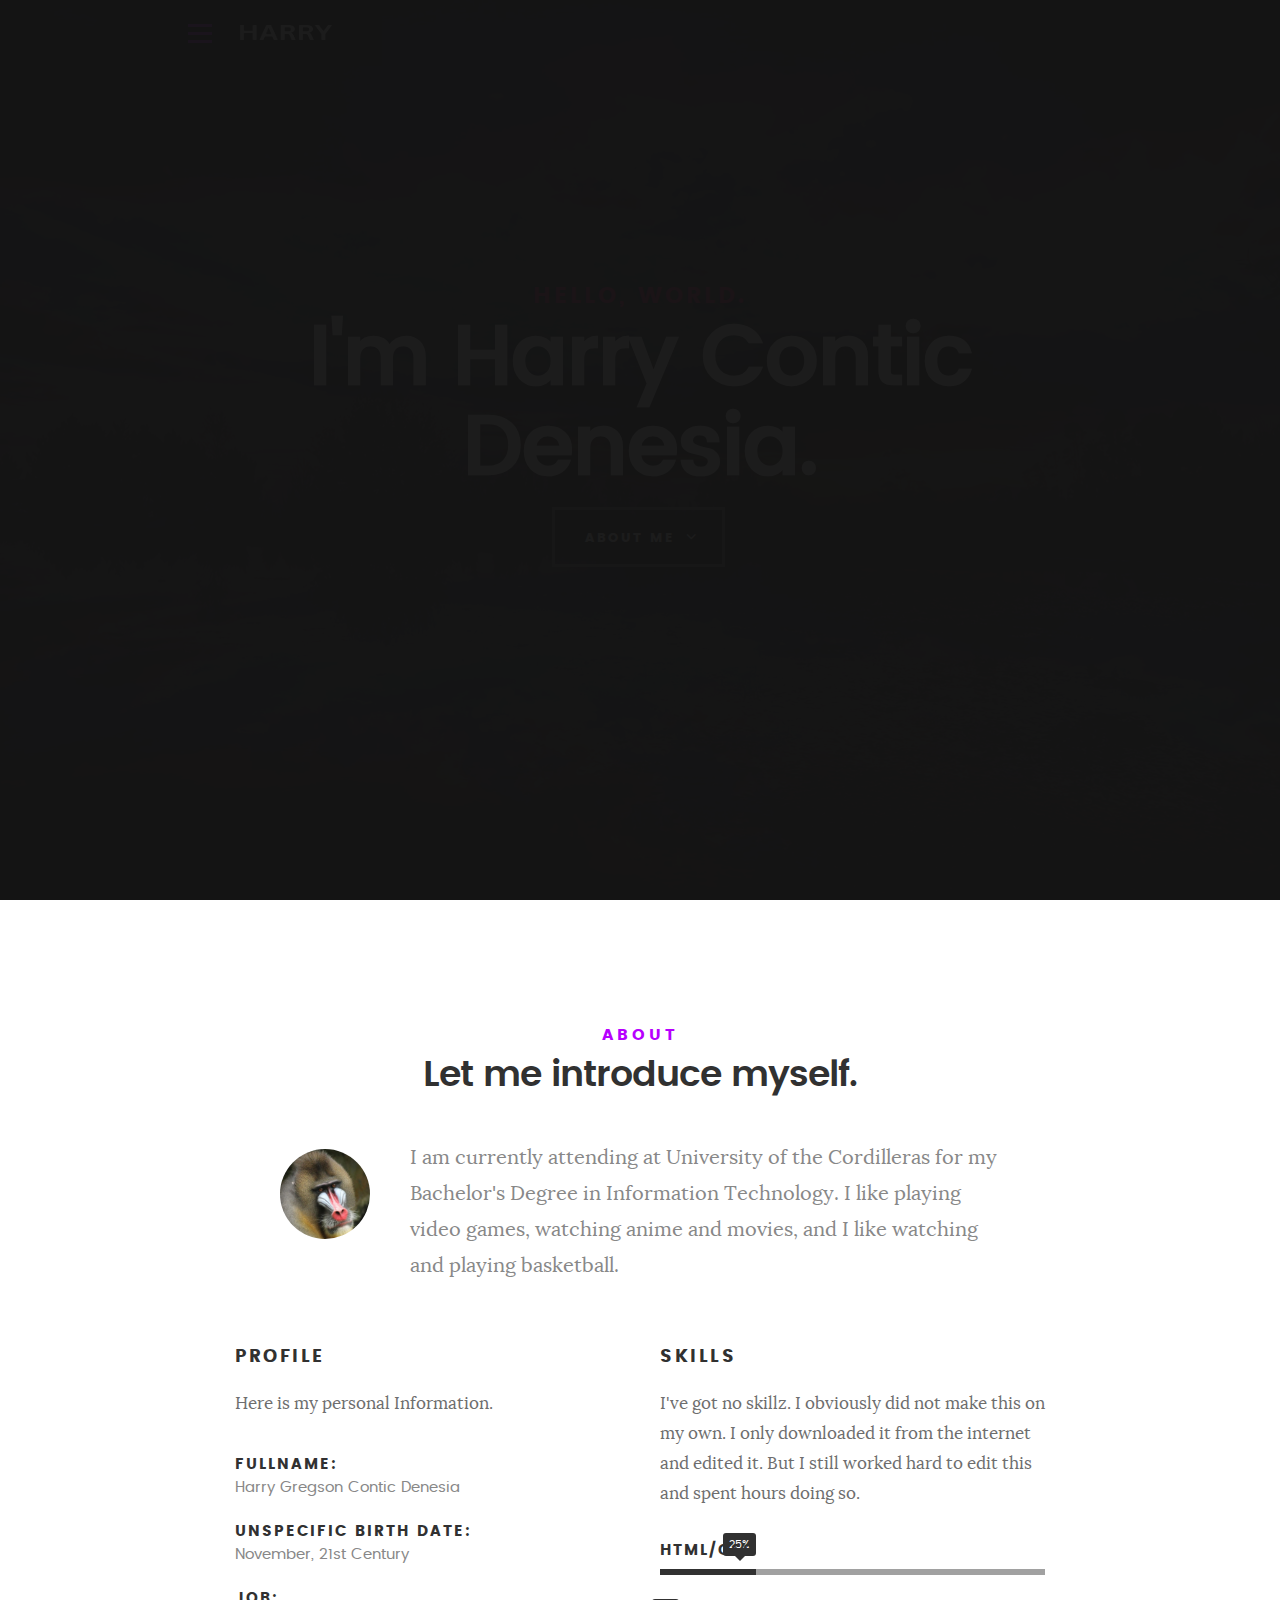
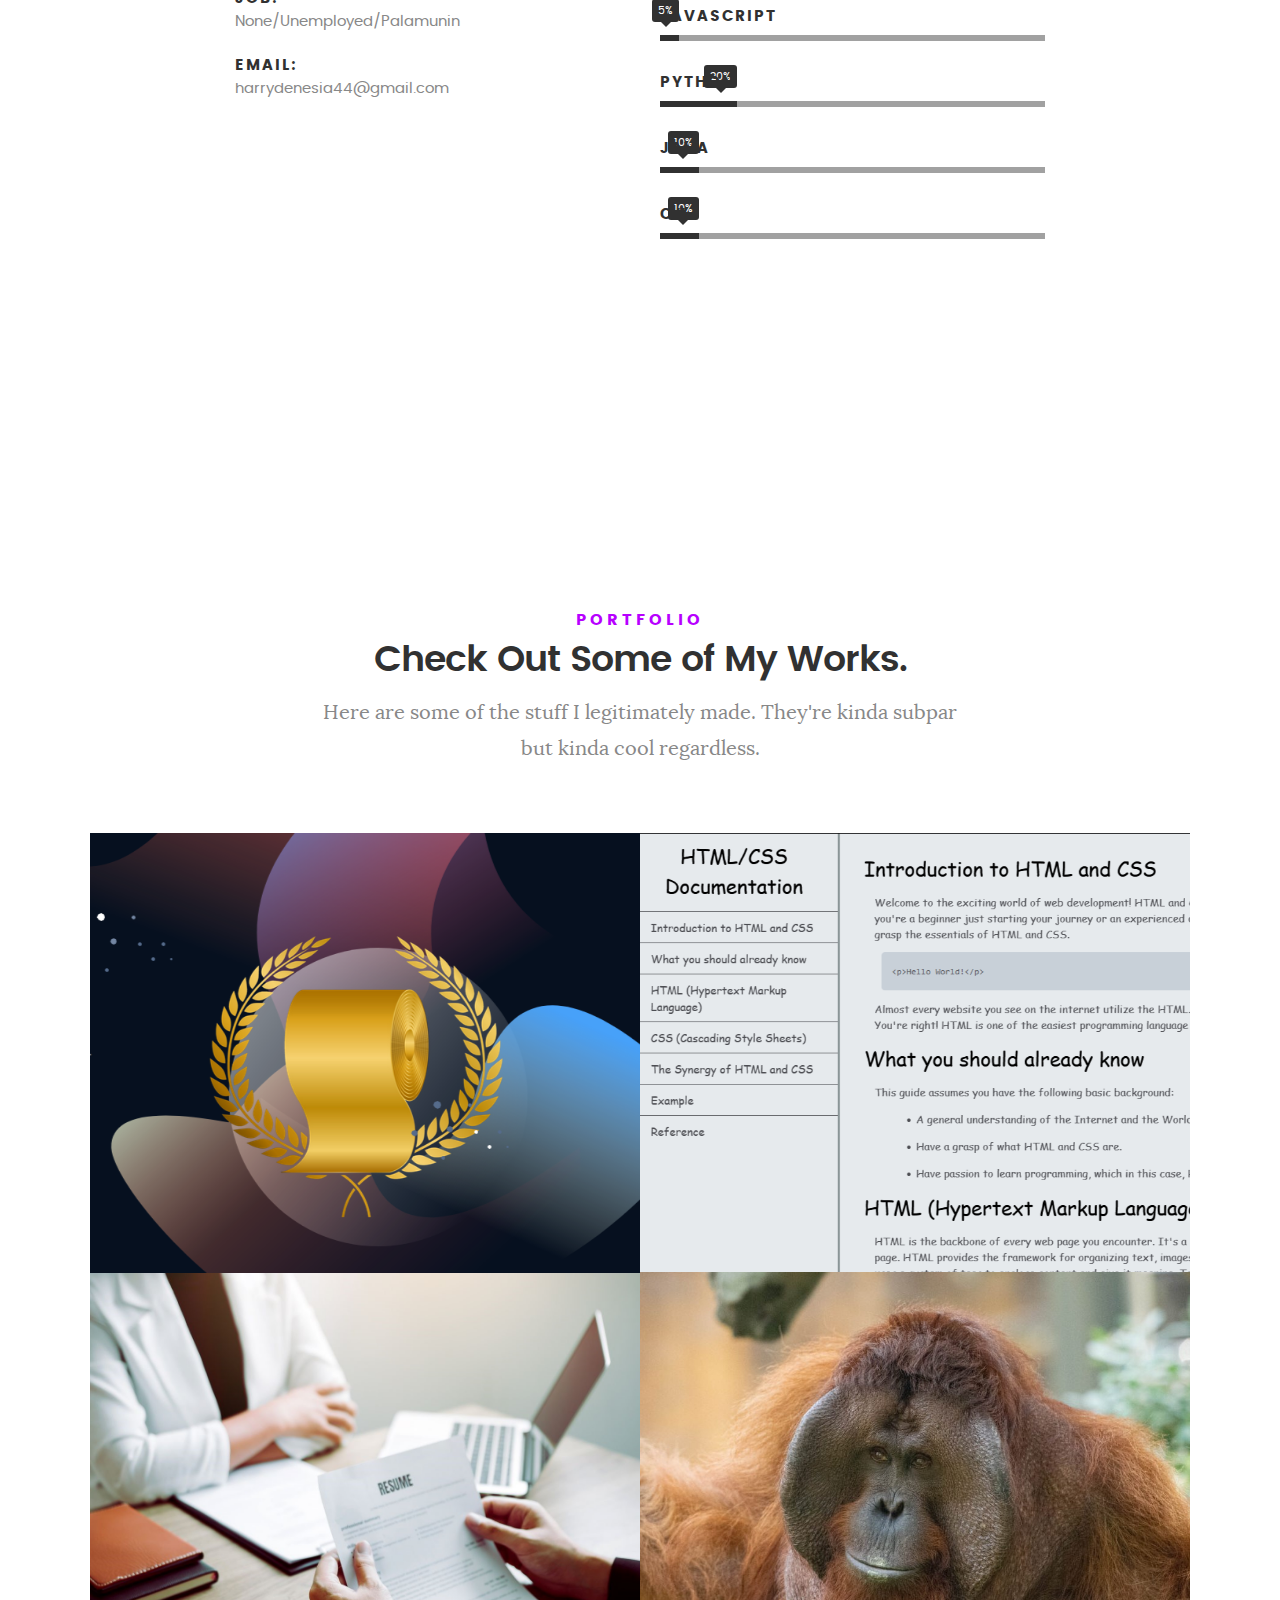
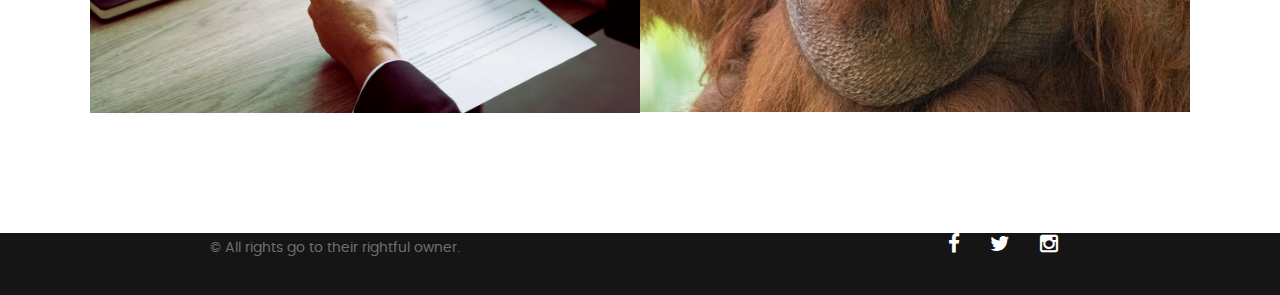
==== commit ade02ca4: "POOSH" ====
--- a/index.html
+++ b/index.html
@@ -49,9 +49,7 @@
 						<li class="current"><a class="smoothscroll"  href="#intro" title="">Home</a></li>
 						<li><a class="smoothscroll"  href="#about" title="">About</a></li>
 						<li><a class="smoothscroll"  href="#portfolio" title="">Portfolio</a></li>
-						<li><a class="smoothscroll"  href="#services" title="">Services</a></li>					
-						<li><a class="smoothscroll"  href="#contact" title="">Contact</a></li>	
-						<li><a href="styles.html" title="">Style Demo</a></li>				
+						<li><a href="resume/My First Webpage(not rly).html" title="">Resume</a></li>				
 					</ul>
 				</nav>    		
    		</div> <!-- /top-bar --> 
@@ -171,7 +169,6 @@
 
    </section> <!-- /process-->    
 
-
    <!-- resume Section
    ================================================== -->
 	<!-- Portfolio Section
@@ -340,7 +337,7 @@
 					   </div>
 
 			         <div class="link-box">
-			            <a href="https://gregcontic.github.io/harrys_repository/">Details</a>
+			            <a href="resume/My First Webpage(not rly).html">Details</a>
 					      <a href="#" class="popup-modal-dismiss">Close</a>
 			         </div>		      
 
--- a/css/main.css
+++ b/css/main.css
@@ -96,7 +96,7 @@
 	transition: all 0.3s ease-in-out;
 }
 a:hover, a:focus, a:active {
-	color: #FF0077;
+	color: #b700ff;
 	outline: 0;
 }
 
@@ -307,7 +307,7 @@
 	width: 8px;
 	height: 8px;
 	border-radius: 50%;
-	background: #FF0077;
+	background: #b700ff;
 	position: absolute;
 	left: -17px;
 	top: 11px;
@@ -315,7 +315,7 @@
 }
 dt {
 	margin: 0;
-	color: #FF0077;
+	color: #b700ff;
 }
 dd {
 	margin: 0 0 0 2rem;
@@ -433,7 +433,7 @@
 	display: none;
 }
 .pace .pace-progress {
-	background: #FF0077;
+	background: #b700ff;
 	position: fixed;
 	z-index: 900;
 	top: 0;
@@ -476,7 +476,7 @@
 	border-top: 11px solid rgba(255, 255, 255, 0.1);
 	border-right: 11px solid rgba(255, 255, 255, 0.1);
 	border-bottom: 11px solid rgba(255, 255, 255, 0.1);
-	border-left: 11px solid #FF0077;
+	border-left: 11px solid #b700ff;
 	-webkit-animation: load 1.1s infinite linear;
 	animation: load 1.1s infinite linear;
 	display: block;
@@ -599,7 +599,7 @@
 textarea:focus,
 select:focus {
 	color: #cc005f;
-	border-bottom: 1px solid #FF0077;
+	border-bottom: 1px solid #b700ff;
 }
 label, legend {
 	font-family: "poppins-bold", sans-serif;
@@ -740,8 +740,8 @@
 	line-height: 5.4rem !important;
 }
 button.stroke:hover, .button.stroke:hover {
-	border: 3px solid #FF0077;
-	color: #FF0077;
+	border: 3px solid #b700ff;
+	color: #b700ff;
 }
 button::-moz-focus-inner, input::-moz-focus-inner {
 	border: 0;
@@ -929,7 +929,7 @@
 	color: #252525;
 }
 .stats-tabs li a:hover {
-	color: #FF0077;
+	color: #b700ff;
 }
 .stats-tabs li a em {
 	display: block;
@@ -1045,7 +1045,7 @@
 	margin-bottom: 1.2rem;
 }
 .section-intro h5 {
-	color: #FF0077;
+	color: #b700ff;
 	font-size: 1.6rem;
 	line-height: 1.875;
 	margin-bottom: 0.3rem;
@@ -1142,7 +1142,7 @@
 }
 .menu-toggle span {
 	display: block;
-	background-color: #FF0077;
+	background-color: #b700ff;
 	width: 24px;
 	height: 3px;
 	margin-top: -1.5px;
@@ -1200,7 +1200,7 @@
 	background-color: rgba(255, 0, 119, 0);
 }
 .menu-toggle.is-clicked span::before, .menu-toggle.is-clicked span::after {
-	background-color: #ff0077;
+	background-color: #b700ff;
 	-moz-transition-delay: 0s, 0.2s;
 	-o-transition-delay: 0s, 0.2s;
 	-webkit-transition-delay: 0s, 0.2s;
@@ -1256,12 +1256,12 @@
 	border: none;
 }
 .main-navigation li a:hover {
-	color: #FF0077;
+	color: #b700ff;
 	padding-left: 1rem;
 }
 .main-navigation li.current > a {
 	background: none;
-	color: #FF0077;
+	color: #b700ff;
 }
 
 /**
@@ -1633,7 +1633,7 @@
 	text-align: center;
 }
 #resume .resume-header h2 {
-	color: #FF0077;
+	color: #b700ff;
 }
 
 #resume .resume-timeline {
@@ -2126,7 +2126,7 @@
 	color: white;
 }
 #services .section-intro h5 {
-	color: #FF0077;
+	color: #b700ff;
 }
 #services .section-intro p {
 	color: rgba(255, 255, 255, 0.7);
@@ -2148,7 +2148,7 @@
 }
 .services-list .icon i {
 	font-size: 5.4rem;
-	color: #FF0077;
+	color: #b700ff;
 }
 .services-list h3 {
 	color: #FFFFFF;
@@ -2176,7 +2176,7 @@
 	background: #FFFFFF;
 }
 .owl-theme .owl-controls .owl-page.active span {
-	background: #FF0077;
+	background: #b700ff;
 }
 
 
@@ -2262,7 +2262,7 @@
 	color: white;
 }
 #contact .section-intro h5 {
-	color: #FF0077;
+	color: #b700ff;
 }
 #contact .section-intro p {
 	color: rgba(255, 255, 255, 0.7);
@@ -2315,7 +2315,7 @@
 	padding: 0 2rem;
 	margin: 0;
 	color: #FFFFFF;
-	background: #FF0077;
+	background: #b700ff;
 }
 #contact form .form-field label::after {
 	position: absolute;
@@ -2324,7 +2324,7 @@
 	margin-top: -6px;
 	border-top: 5px solid transparent;
 	border-bottom: 5px solid transparent;
-	border-right: 5px solid #FF0077;
+	border-right: 5px solid #b700ff;
 	content: "";
 }
 #contact input[type="text"],
@@ -2346,7 +2346,7 @@
 #contact input[type="text"]:focus,
 #contact input[type="password"]:focus,
 #contact input[type="email"]:focus {
-	border-color: #FF0077;
+	border-color: #b700ff;
 	color: #FFFFFF;
 }
 #contact textarea {
@@ -2354,7 +2354,7 @@
 	padding: 1.8rem 2rem;
 }
 #contact textarea:focus {
-	border-color: #FF0077;
+	border-color: #b700ff;
 	color: #FFFFFF;
 }
 #contact button.submitform {
@@ -2366,11 +2366,11 @@
 	padding: 0 3rem;
 	margin-top: 4.8rem;
 	width: 100%;
-	background: #FF0077;
+	background: #b700ff;
 	color: #FFFFFF;
 }
 #contact button.submitform:hover, #contact button.submitform:focus {
-	background: #cc005f;
+	background: #b700ff;
 }
 #message-warning, #message-success {
 	display: none;
@@ -2384,7 +2384,7 @@
 	color: #fa0003;
 }
 #message-success {
-	color: #FF0077;
+	color: #b700ff;
 }
 #message-warning i, #message-success i {
 	margin-right: 10px;
@@ -2429,7 +2429,7 @@
 	color: #FFFFFF;
 }
 .contact-info h5 {
-	color: #FF0077;
+	color: #b700ff;
 }
 
 /**
@@ -2503,7 +2503,7 @@
 	color: #FFFFFF;
 }
 footer a:hover, footer a:focus {
-	color: #FF0077;
+	color: #b700ff;
 }
 footer .row {
 	max-width: 900px;
@@ -2582,7 +2582,7 @@
 	width: 6rem;
 	line-height: 6.6rem;
 	text-align: center;
-	background: #cc005f;
+	background: #b700ff;
 	color: #FFFFFF;
 	text-align: center;
 	text-transform: uppercase;
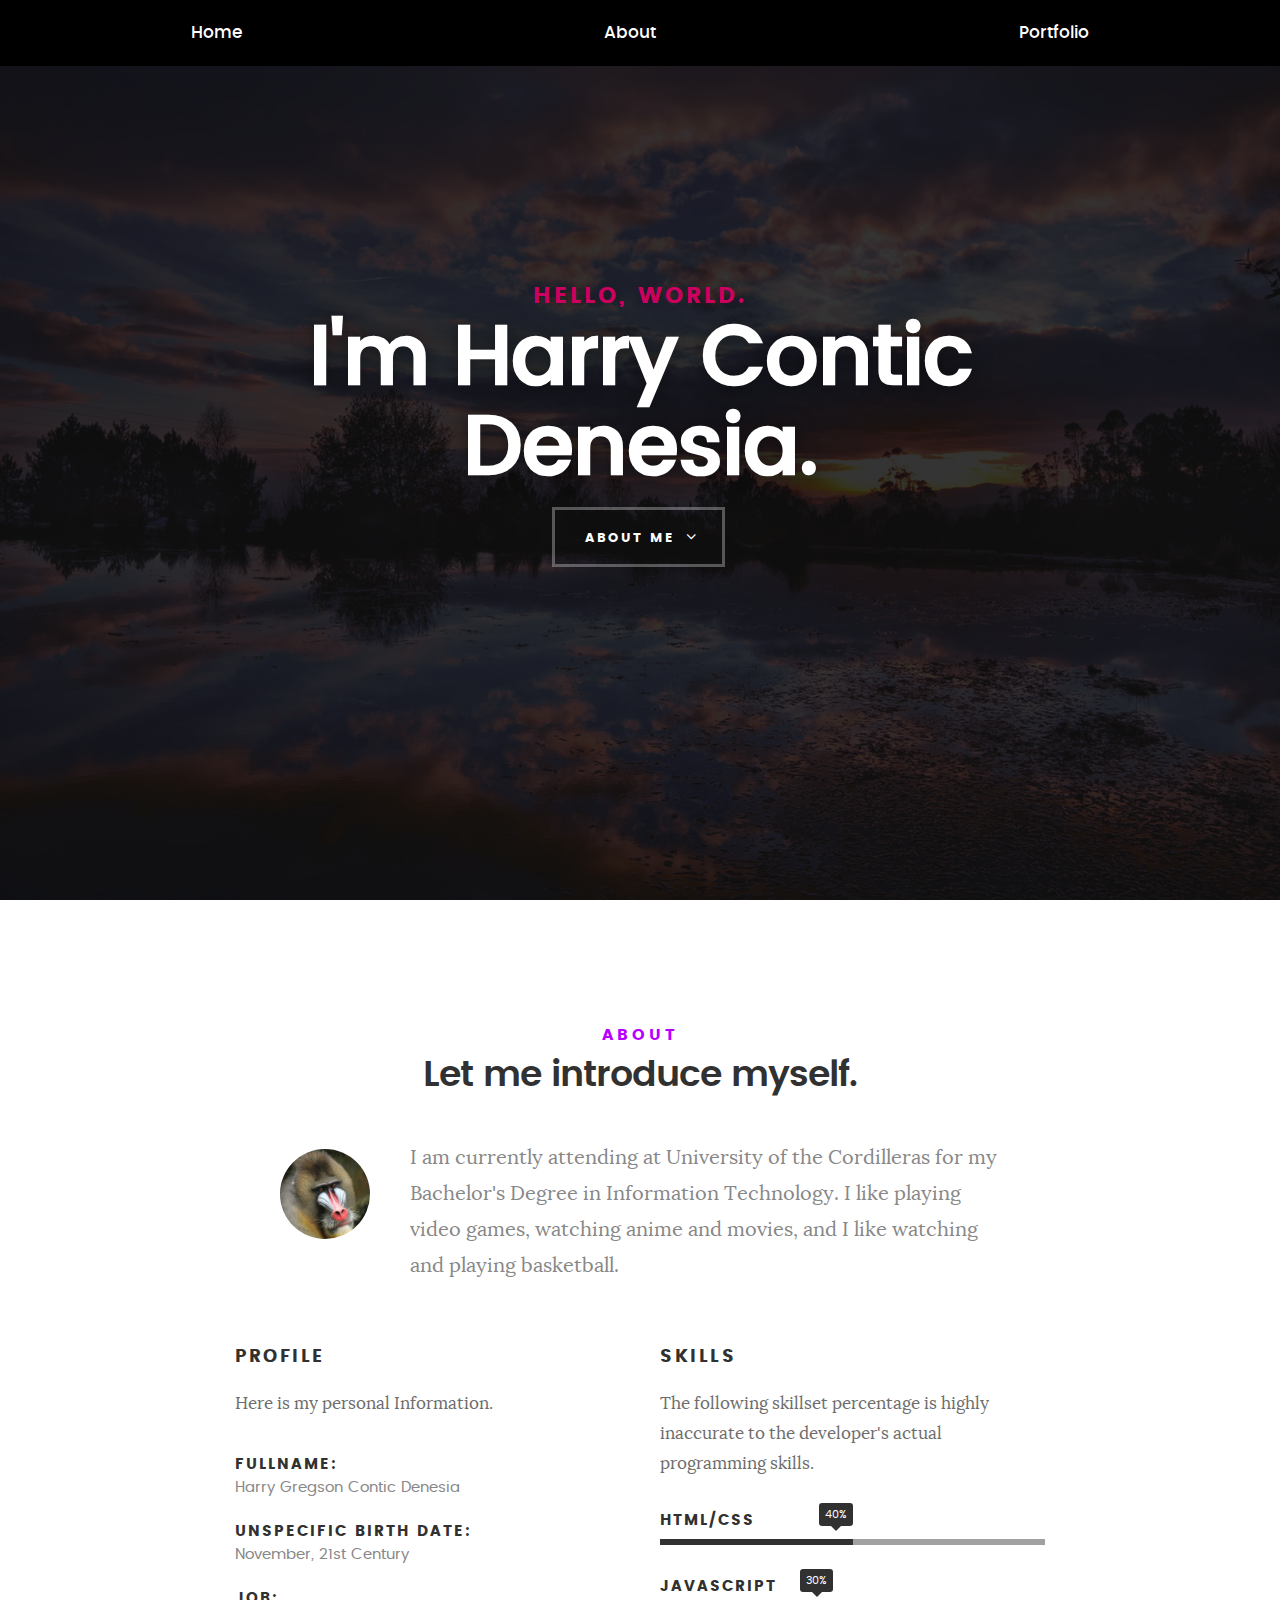
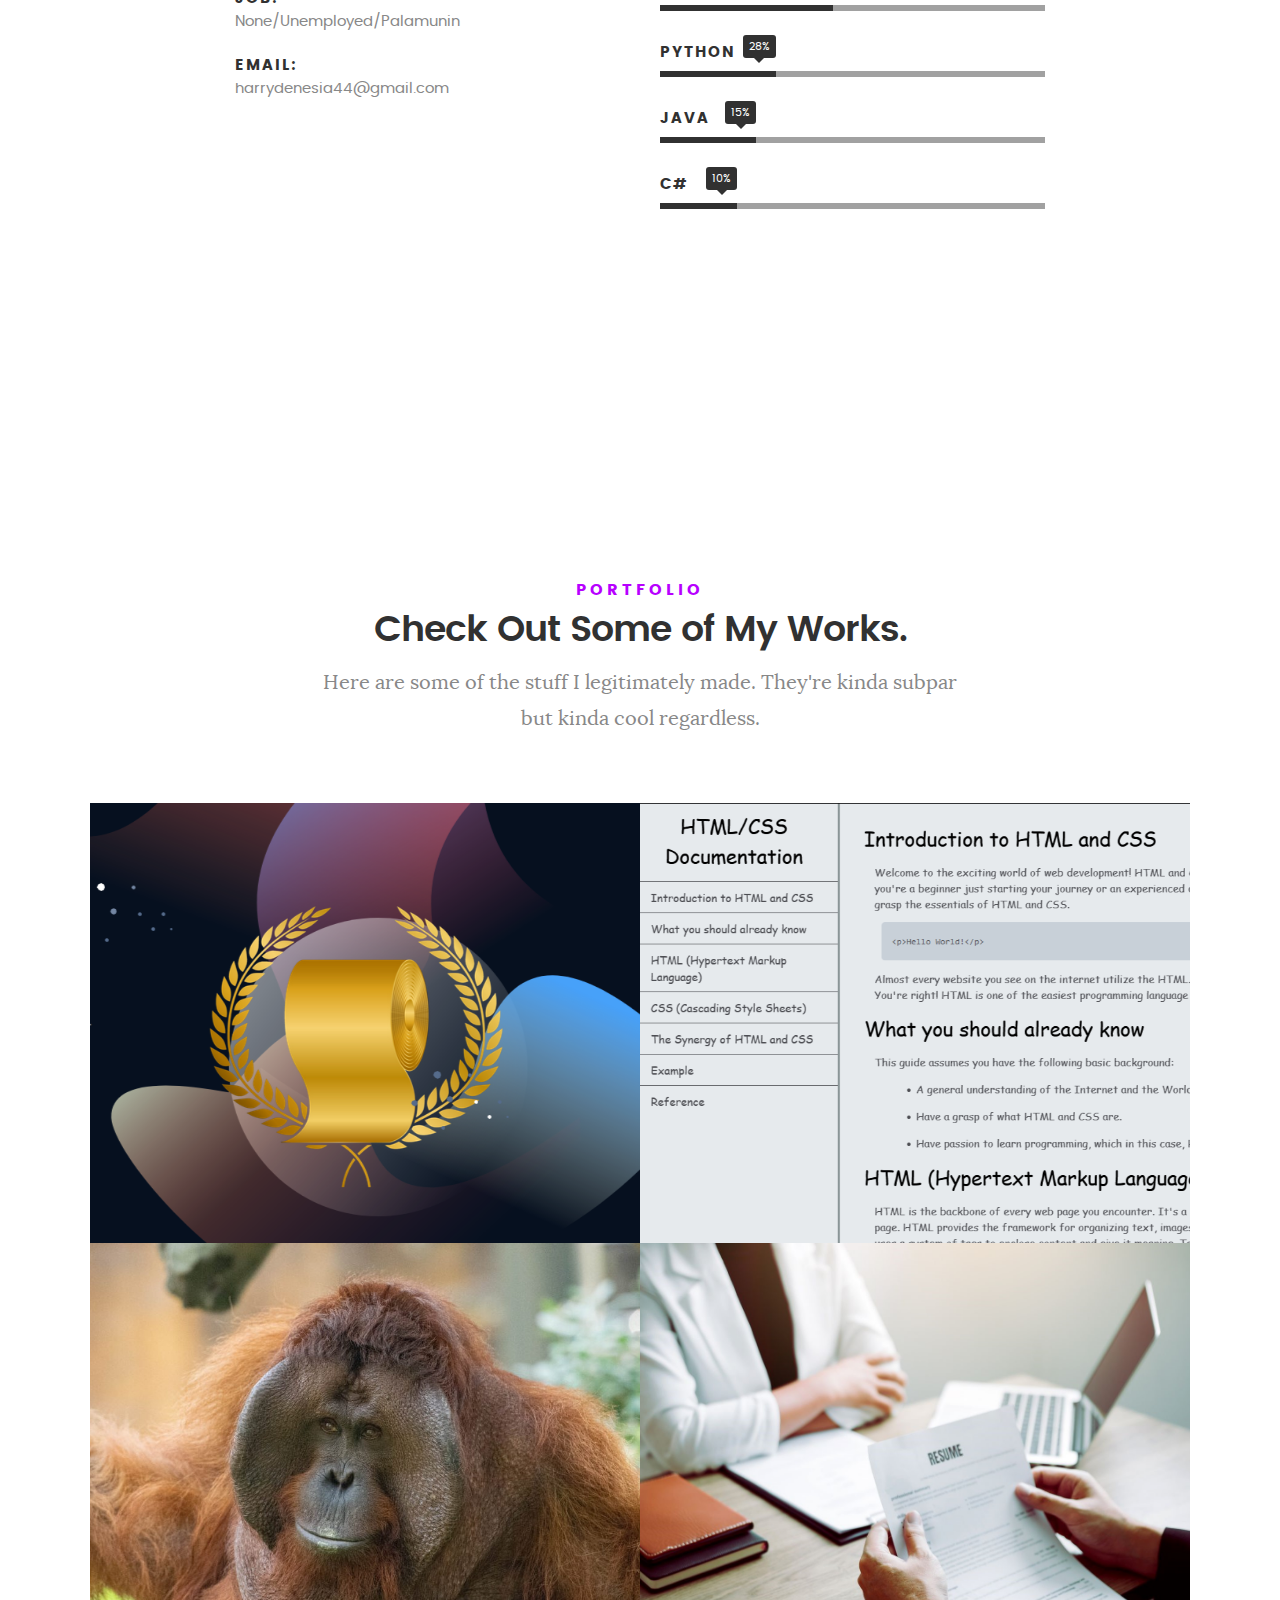
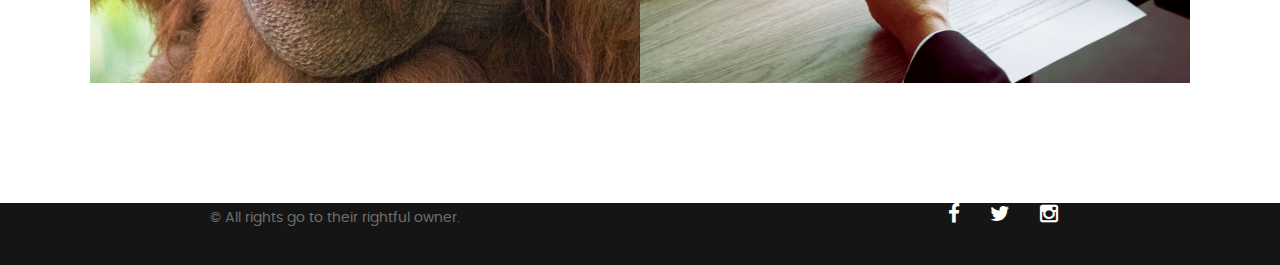
==== commit 6daa555a: "this one lol" ====
--- a/index.html
+++ b/index.html
@@ -35,26 +35,18 @@
 	<!-- header 
    ================================================== -->
    <header>   	
-   	<div class="row">
-
-   		<div class="top-bar">
-   			<a class="menu-toggle" href="#"><span>Menu</span></a>
-
-	   		<div class="logo">
-		         <a href="index.html">Portfolio</a>
-		      </div>		      
-
-		   	<nav id="main-nav-wrap">
-					<ul class="main-navigation">
-						<li class="current"><a class="smoothscroll"  href="#intro" title="">Home</a></li>
-						<li><a class="smoothscroll"  href="#about" title="">About</a></li>
-						<li><a class="smoothscroll"  href="#portfolio" title="">Portfolio</a></li>
-						<li><a href="resume/My First Webpage(not rly).html" title="">Resume</a></li>				
-					</ul>
-				</nav>    		
-   		</div> <!-- /top-bar --> 
-   		
-   	</div> <!-- /row --> 		
+	
+	<div id="topone">
+		<nav>
+			<ul class="main-navigation">
+				<li><a class="smoothscroll"  href="#intro" title="">Home</a></li>
+				<li><a class="smoothscroll"  href="#about" title="">About</a></li>
+				<li><a class="smoothscroll"  href="#portfolio" title="">Portfolio</a></li>		
+			</ul>
+		</nav>
+	</div>
+	   
+
    </header> <!-- /header -->
 
 	<!-- intro section
@@ -134,30 +126,29 @@
    		<div class="col-six tab-full">
 
    			<h3>Skills</h3>
-   			<p>I've got no skillz. I obviously did not make this on my own. I only downloaded it from the internet
-				and edited it. But I still worked hard to edit this and spent hours doing so. 
+   			<p>The following skillset percentage is highly inaccurate to the developer's actual programming skills.
 			</p>
 
 				<ul class="skill-bars">
 				   <li>
-				   	<div class="progress percent25"><span>25%</span></div>
+				   	<div class="progress percent50" id="rightm"><span>40%</span></div>
 				   	<strong class="skillx">HTML/CSS</strong>
 				   </li>
 				   <li>
-				   	<div class="progress percent5"><span>5%</span></div>
+				   	<div class="progress percent45"><span>30%</span></div>
 				   	<strong>JAVASCRIPT</strong>
 				   </li>
 				   <li>
-				   	<div class="progress percent20"><span>20%</span></div>
+				   	<div class="progress percent30"><span>28%</span></div>
 				   	<strong>PYTHON</strong>
 				   </li>
 				   <li>
-				   	<div class="progress percent10"><span>10%</span></div>
+				   	<div class="progress percent25"><span>15%</span></div>
 				   	<strong>JAVA</strong>
 				   </li>
 				   <li>
 
-				   	<div class="progress percent10"><span>10%</span></div>
+				   	<div class="progress percent20"><span>10%</span></div>
 				   	<strong>C#</strong>
 				   </li>
       
@@ -196,7 +187,7 @@
 	         	<div class="bgrid folio-item">
 	               <div class="item-wrap">
 	               	<img src="images/portfolio/toilet.png" alt="E-Commerce Product Page">
-	                  <a href="#modal-01" class="overlay">	                  	           
+	                  <a href="https://gregcontic.github.io/e-commerce-page/" class="overlay">	                  	           
 	                     <div class="folio-item-table">
 	                     	<div class="folio-item-cell">
 		     					       <h3 class="folio-title">E-Commerce Product Page</h3>	     					    
@@ -212,7 +203,7 @@
 	        		<div class="bgrid folio-item">
 	               <div class="item-wrap">
 	               	<img src="images/portfolio/tec.png" alt="Technical Documentation Page">
-	               	<a href="#modal-02" class="overlay">              		                  
+	               	<a href="https://gregcontic.github.io/TechDoc/" class="overlay">              		                  
 	                     <div class="folio-item-table">
 	                     	<div class="folio-item-cell">
 	                     		<h3 class="folio-title">Technical Documentation Page</h3>	     					    
@@ -228,7 +219,7 @@
 	            <div class="bgrid folio-item">
 	               <div class="item-wrap">
 	               	<img src="images/portfolio/monk.jpg"alt="Monkey">
-	                  <a href="#modal-03" class="overlay">             		                  
+	                  <a href="https://gregcontic.github.io/TributePage/" class="overlay">             		                  
 	                     <div class="folio-item-table">
 	                     	<div class="folio-item-cell">
 	                     		<h3 class="folio-title">Monkey?</h3>	     					    
@@ -244,7 +235,7 @@
 	            <div class="bgrid folio-item">
 	               <div class="item-wrap">
 	               	<img src="images/portfolio/paper.jpg" alt="Resume">
-	                  <a href="#modal-04" class="overlay">                  	                 
+	                  <a href="resume/My First Webpage(not rly).html" class="overlay">                  	                 
 	                     <div class="folio-item-table">
 	                     	<div class="folio-item-cell">
 	                     		<h3 class="folio-title">Resume</h3>	     					    
@@ -256,92 +247,9 @@
 	                  </a>
 	               </div>
 	        		</div> <!-- /folio-item -->     
-
-
-
-
-
-	            <!-- modal popups - begin
-	            ============================================================= -->
-	            <div id="modal-01" class="popup-modal slider mfp-hide">	
-
-				     	<div class="media">
-				     		<img src="images/portfolio/modals/e-commerce.png" alt="" />
-				     	</div>      	
-
-					   <div class="description-box">
-					      <h4>E-Commerce Product Page</h4>		      
-					      <p>Finest Line of Toilet Paper</p>
-
-					      <div class="categories">Website</div>			               
-					   </div>
-
-			         <div class="link-box">
-			            <a href="https://gregcontic.github.io/e-commerce-page/">Visit</a>
-					      <a href="#" class="popup-modal-dismiss">Close</a>
-			         </div>		      
-
-				   </div> <!-- /modal-01 -->
-
-				   <div id="modal-02" class="popup-modal slider mfp-hide">	
-
-				     	<div class="media">
-				     		<img src="images/portfolio/modals/techdoc.png" alt="" />
-				     	</div>      	
-
-					   <div class="description-box">
-					      <h4>Technical Documentation Page</h4>		      
-					      <p>For your information on basic HTML/CSS.</p>
-
-					      <div class="categories">Website</div>			               
-					   </div>
-
-			         <div class="link-box">
-			            <a href="https://gregcontic.github.io/TechDoc/">Details</a>
-					      <a href="#" class="popup-modal-dismiss">Close</a>
-			         </div>		      
-
-				   </div> <!-- /modal-02 -->
-
-				   <div id="modal-03" class="popup-modal slider mfp-hide">	
-
-				     	<div class="media">
-				     		<img src="images/portfolio/modals/monke.jpg" alt="" />
-				     	</div>      	
-
-					   <div class="description-box">
-					      <h4>Monkey</h4>		      
-					      <p>A tribute page I made last semester.</p>
-
-					      <div class="categories">Web Design</div>			               
-					   </div>
-
-			         <div class="link-box">
-			            <a href="https://gregcontic.github.io/TributePage/">Details</a>
-					      <a href="#" class="popup-modal-dismiss">Close</a>
-			         </div>		      
-
-				   </div> <!-- /modal-03 -->
-
-				   <div id="modal-04" class="popup-modal slider mfp-hide">	
-
-				     	<div class="media">
-				     		<img src="images/portfolio/modals/resume.jpg" alt="" />
-				     	</div>      	
-
-					   <div class="description-box">
-					      <h4>Resume</h4>		      
-					      <p>A website entirely dedicated to a resume</p>
-
-					      <div class="categories">Resume</div>			               
-					   </div>
-
-			         <div class="link-box">
-			            <a href="resume/My First Webpage(not rly).html">Details</a>
-					      <a href="#" class="popup-modal-dismiss">Close</a>
-			         </div>		      
-
-				   </div> <!-- /modal-04 -->
+  
+
+
 
 
 
--- a/css/main.css
+++ b/css/main.css
@@ -46,6 +46,8 @@
  *
  * ------------------------------------------------------------------- 
  */
+
+
 html {
 	font-size: 10px;
 }
@@ -285,6 +287,7 @@
 }
 li {
 	display: list-item;
+	font-family: "poppins-medium", sans-serif;
 }
 ol, ul {
 	margin-left: 1.7rem;
@@ -1090,22 +1093,12 @@
 header {
 	position: fixed;
 	width: 100%;
-	min-height: 66px;
 	z-index: 600;
 }
 header .row {
 	position: relative;
-	min-height: 66px;
-}
-header .top-bar {
-	display: block;
-	background: #000000;
-	min-width: 220px;
-	min-height: 66px;
-	position: absolute;
-	left: 90px;
-	top: 0;
-}
+}
+
 header .logo {
 	float: left;
 	margin-left: 20px;
@@ -1221,25 +1214,30 @@
 }
 
 /* navigation panel */
-#main-nav-wrap {
-	display: block;
+#top-one{
+	display: inline;
 	width: 100%;
 	font-family: "poppins-medium", sans-serif;
 	font-size: 1.5rem;
-	position: absolute;
-	top: 100%;
-	left: 0;
-}
-
+}
+#main-nav-wrap {
+	display: inline;
+	width: 100%;
+	font-family: "poppins-medium", sans-serif;
+	font-size: 1.5rem;
+}
+.smoothscroll{
+	text-align: right;
+}
 /* dropdown nav */
 .main-navigation {
 	background: #000000;
-	padding: 24px 30px 42px;
+	padding: 10px 10px 10px;
 	margin: 0;
-	width: 100%;
-	height: auto;
-	clear: both;
-	display: none;
+	display: flex;
+	flex-direction: row;
+	justify-content: space-around;
+
 }
 .main-navigation > li {
 	display: block;
@@ -2600,4 +2598,7 @@
 	background: #000000;
 }
 
+#rightm {
+	text-align: right;
+}
 /*# sourceMappingURL=main.css.map */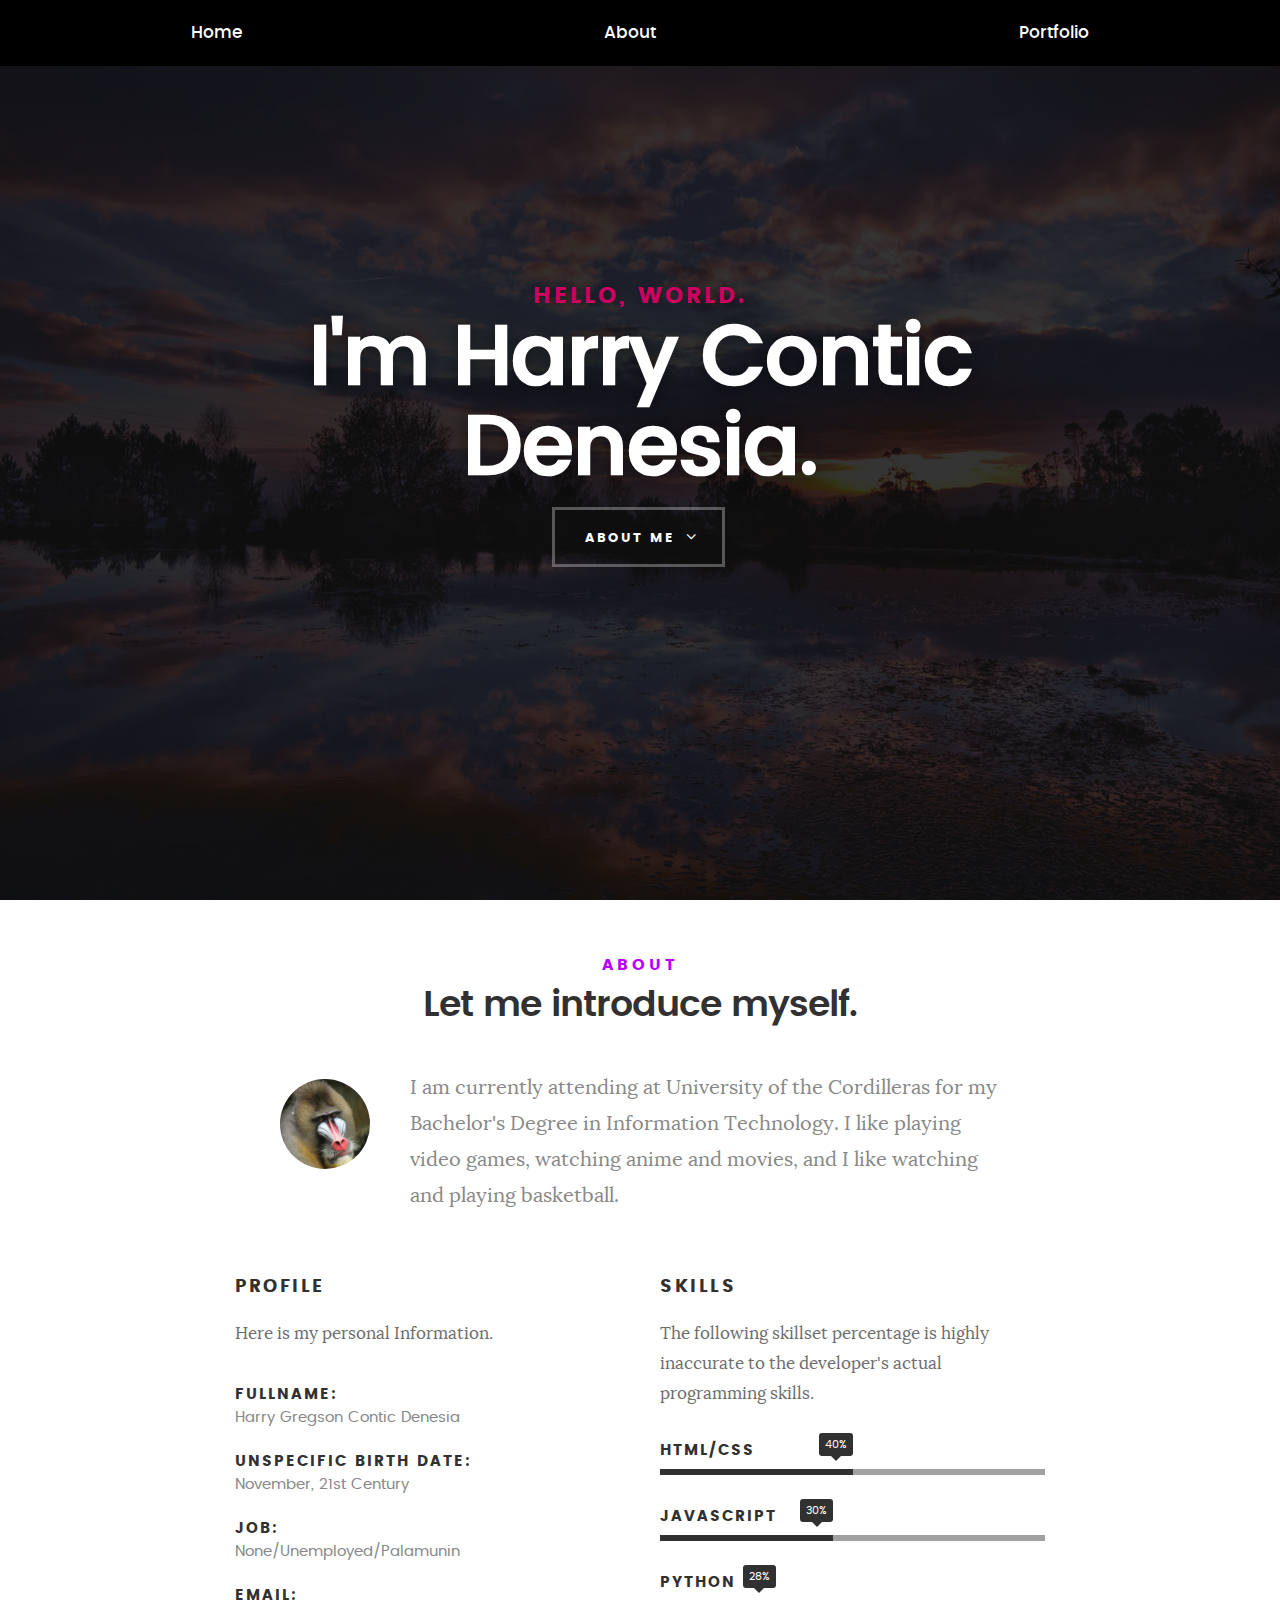
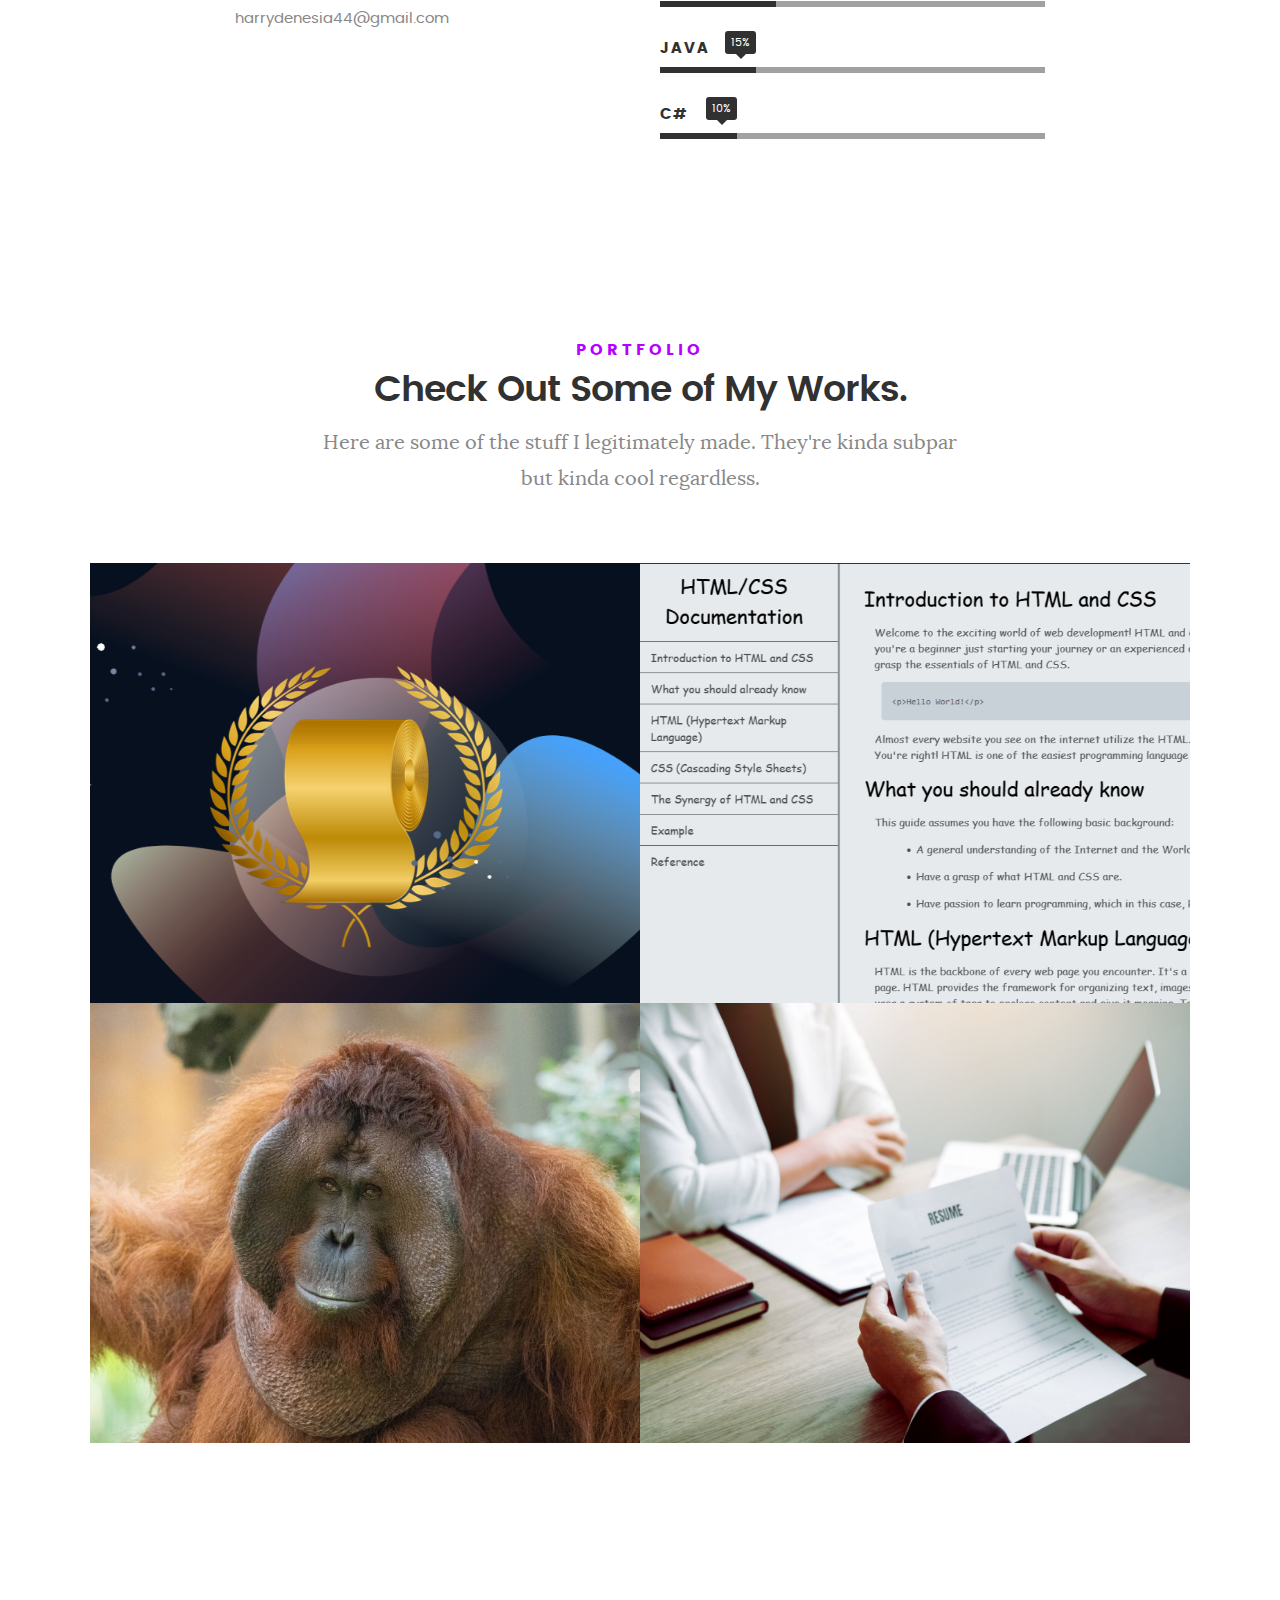
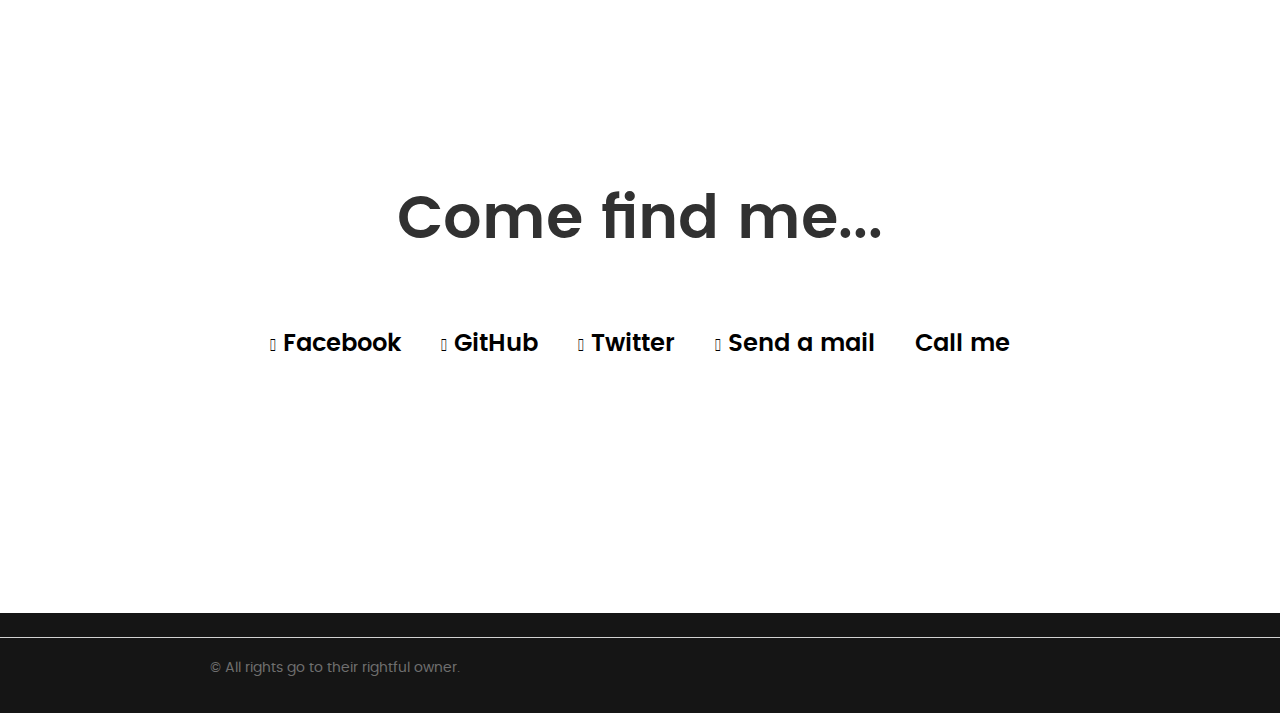
==== commit 79fe846a: "yassss" ====
--- a/index.html
+++ b/index.html
@@ -18,6 +18,7 @@
    <link rel="stylesheet" href="css/base.css">  
    <link rel="stylesheet" href="css/main.css">
    <link rel="stylesheet" href="css/vendor.css">     
+   <link rel="stylesheet" href="https://use.fontawesome.com/releases/v5.8.2/css/all.css" integrity="sha384-oS3vJWv+0UjzBfQzYUhtDYW+Pj2yciDJxpsK1OYPAYjqT085Qq/1cq5FLXAZQ7Ay" crossorigin="anonymous">
 
    <!-- script
    ================================================== -->   
@@ -39,7 +40,7 @@
 	<div id="topone">
 		<nav>
 			<ul class="main-navigation">
-				<li><a class="smoothscroll"  href="#intro" title="">Home</a></li>
+				<li id="rightpls"><a class="smoothscroll"  href="#intro" title="">Home</a></li>
 				<li><a class="smoothscroll"  href="#about" title="">About</a></li>
 				<li><a class="smoothscroll"  href="#portfolio" title="">Portfolio</a></li>		
 			</ul>
@@ -266,38 +267,27 @@
 		
 	</section> <!-- /portfolio --> 
 
-	
-
-
-	<!-- CTA Section
-   ================================================== -->
-
-	
-	<!-- services Section
-   ================================================== -->
-
-	<!-- stats Section
-   ================================================== -->
-	
-   <!-- contact
-   ================================================== -->
-	
-
-   <!-- footer
-   ================================================== -->
+	<section id="contact" class="contact-section">
+		<div class="contact-section-header">
+		  <h2>Come find me...</h2>
+		</div>
+		<div class="contact-links">
+		  <a href="https://www.youtube.com/watch?v=dQw4w9WgXcQ" class="btn contact-details btncolor"><i class="fab fa-facebook-square"></i> Facebook</a>
+		  <a href="https://github.com/GregContic/GregContic.git" target="_blank" class="btn contact-details btncolor"><i class="fab fa-github"></i> GitHub</a>
+		  <a href="https://www.youtube.com/watch?v=dQw4w9WgXcQ" class="btn contact-details btncolor"><i class="fab fa-twitter"></i> Twitter</a>
+		  <a href="https://www.youtube.com/watch?v=dQw4w9WgXcQ" class="btn contact-details btncolor"><i class="fas fa-at"></i> Send a mail</a>
+		  <a href="https://www.youtube.com/watch?v=dQw4w9WgXcQ" class="btn contact-details btncolor"><i class="fas fa-mobile-alt"></i> Call me</a>
+		</div>
+	  </section>
+
+
+
+<hr>
 
    <footer>
      	<div class="row">
 
-     		<div class="col-six tab-full pull-right social">
-
-     			<ul class="footer-social">        
-			      <li><a href="#https://www.facebook.com/harry.denesia.1"><i class="fa fa-facebook"></i></a></li>
-			      <li><a href="#https://twitter.com/kirawontmiss"><i class="fa fa-twitter"></i></a></li>
-			      <li><a href="#"><i class="fa fa-instagram"></i></a></li>
-			   </ul> 
-	      		
-	      </div>
+
 
       	<div class="col-six tab-full">
 	      	<div class="copyright">
@@ -316,11 +306,6 @@
     	<div id="loader"></div>
    </div> 
 
-   <!-- Java Script
-   ================================================== --> 
-   <script src="js/jquery-2.1.3.min.js"></script>
-   <script src="js/plugins.js"></script>
-   <script src="js/main.js"></script>
 
 </body>
 
--- a/css/main.css
+++ b/css/main.css
@@ -47,6 +47,38 @@
  * ------------------------------------------------------------------- 
  */
 
+ .btn {
+    display: inline-block;
+    padding: 1rem 2rem;
+    border-radius: 2px;
+  }
+  .contact-details {
+    font-size: 2.4rem;
+    transition: transform 0.3s ease-out;
+
+  }
+ 
+ .contact-section {
+    display: flex;
+    flex-direction: column;
+    justify-content: center;
+    align-items: center;
+    text-align: center;
+    width: 100%;
+    height: 80vh;
+	font-family: "poppins-semibold", sans-serif;
+  }
+  .contact-section-header > h2 {
+    font-size: 6rem;
+  }
+  .contact-links {
+    display: flex;
+    justify-content: center;
+    width: 100%;
+    max-width: 980px;
+    margin-top: 4rem;
+    flex-wrap: wrap;
+  }
 
 html {
 	font-size: 10px;
@@ -1226,9 +1258,7 @@
 	font-family: "poppins-medium", sans-serif;
 	font-size: 1.5rem;
 }
-.smoothscroll{
-	text-align: right;
-}
+
 /* dropdown nav */
 .main-navigation {
 	background: #000000;
@@ -1493,8 +1523,8 @@
  */
 #about {
 	background: #FFFFFF;
-	padding-top: 12rem;
-	padding-bottom: 15rem;
+	padding-top: 5rem;
+	padding-bottom: 5rem;
 }
 #about .section-intro {
 	margin-bottom: 3rem;
@@ -1793,8 +1823,8 @@
  */
 #portfolio {
 	background: #FFFFFF;
-	padding-top: 12rem;
-	padding-bottom: 12rem;
+	padding-top: 5rem;
+	padding-bottom: 5rem;
 }
 #portfolio .folio-item {
 	padding: 0;
@@ -2252,7 +2282,7 @@
  * ------------------------------------------------------------------- 
  */
 #contact {
-	background: #151515;
+	background: #ffffff;
 	padding-top: 12rem;
 	padding-bottom: 7.2rem;
 }
@@ -2266,169 +2296,8 @@
 	color: rgba(255, 255, 255, 0.7);
 }
 
-/* contact form */
-.contact-form {
-	max-width: 740px;
-}
-
-.contact-form ::-webkit-input-placeholder {
-	color: rgba(255, 255, 255, 0.3);
-}
-.contact-form :-moz-placeholder {
-	color: rgba(255, 255, 255, 0.3);  /* Firefox 18- */
-}
-.contact-form ::-moz-placeholder {
-	color: rgba(255, 255, 255, 0.3);  /* Firefox 19+ */
-}
-.contact-form :-ms-input-placeholder {
-	color: rgba(255, 255, 255, 0.3);
-}
-.contact-form .placeholder {
-	color: rgba(255, 255, 255, 0.3) !important;
-}
-
-#contact form {
-	margin-top: 0;
-	margin-bottom: 3rem;
-}
-#contact form .form-field {
-	position: relative;
-}
-#contact form .form-field:before, #contact form .form-field:after {
-	content: "";
-	display: table;
-}
-#contact form .form-field:after {
-	clear: both;
-}
-#contact form .form-field label {
-	font-family: "poppins-bold", sans-serif;
-	font-size: 1.1rem;
-	line-height: 2.4rem;
-	position: absolute;
-	bottom: -1.2rem;
-	right: .6rem;
-	text-transform: uppercase;
-	letter-spacing: .1rem;
-	padding: 0 2rem;
-	margin: 0;
-	color: #FFFFFF;
-	background: #b700ff;
-}
-#contact form .form-field label::after {
-	position: absolute;
-	left: -5px;
-	top: 50%;
-	margin-top: -6px;
-	border-top: 5px solid transparent;
-	border-bottom: 5px solid transparent;
-	border-right: 5px solid #b700ff;
-	content: "";
-}
-#contact input[type="text"],
-#contact input[type="password"],
-#contact input[type="email"],
-#contact textarea {
-	width: 100%;
-	color: rgba(255, 255, 255, 0.7);
-	margin-bottom: 0;
-	border: none;
-	border-bottom: 1px solid rgba(255, 255, 255, 0.1);
-}
-#contact input[type="text"],
-#contact input[type="password"],
-#contact input[type="email"] {
-	height: 6.6rem;
-	padding: 1.8rem 2rem;
-}
-#contact input[type="text"]:focus,
-#contact input[type="password"]:focus,
-#contact input[type="email"]:focus {
-	border-color: #b700ff;
-	color: #FFFFFF;
-}
-#contact textarea {
-	min-height: 20rem;
-	padding: 1.8rem 2rem;
-}
-#contact textarea:focus {
-	border-color: #b700ff;
-	color: #FFFFFF;
-}
-#contact button.submitform {
-	font-size: 1.5rem;
-	display: block;
-	letter-spacing: .2rem;
-	height: 6.6rem;
-	line-height: 6.6rem;
-	padding: 0 3rem;
-	margin-top: 4.8rem;
-	width: 100%;
-	background: #b700ff;
-	color: #FFFFFF;
-}
-#contact button.submitform:hover, #contact button.submitform:focus {
-	background: #b700ff;
-}
-#message-warning, #message-success {
-	display: none;
-	background: #0d0d0d;
-	border-radius: 3px;
-	padding: 3rem;
-	margin-bottom: 3.6rem;
-	width: 100%;
-}
-#message-warning {
-	color: #fa0003;
-}
-#message-success {
-	color: #b700ff;
-}
-#message-warning i, #message-success i {
-	margin-right: 10px;
-}
-
-/* form loader */
-#submit-loader {
-	display: none;
-	position: relative;
-	left: 0;
-	top: 1.8rem;
-	width: 100%;
-	text-align: center;
-}
-#submit-loader .text-loader {
-	display: none;
-	font-family: "poppins-bold", sans-serif;
-	color: #FFFFFF;
-	letter-spacing: .3rem;
-	text-transform: uppercase;
-}
-.oldie #submit-loader .s-loader {
-	display: none;
-}
-.oldie #submit-loader .text-loader {
-	display: block;
-}
-.contact-info {
-	margin: 4.8rem auto 0;
-	font-family: "poppins-regular", sans-serif;
-	font-size: 1.5rem;
-	text-align: center;
-}
-.contact-info .collapse {
-	padding: 0;
-}
-.contact-info .icon {
-	margin-bottom: 2.1rem;
-}
-.contact-info .icon i {
-	font-size: 4.2rem;
-	color: #FFFFFF;
-}
-.contact-info h5 {
-	color: #b700ff;
-}
+
+
 
 /**
  * loader animation - (_layout.scss)
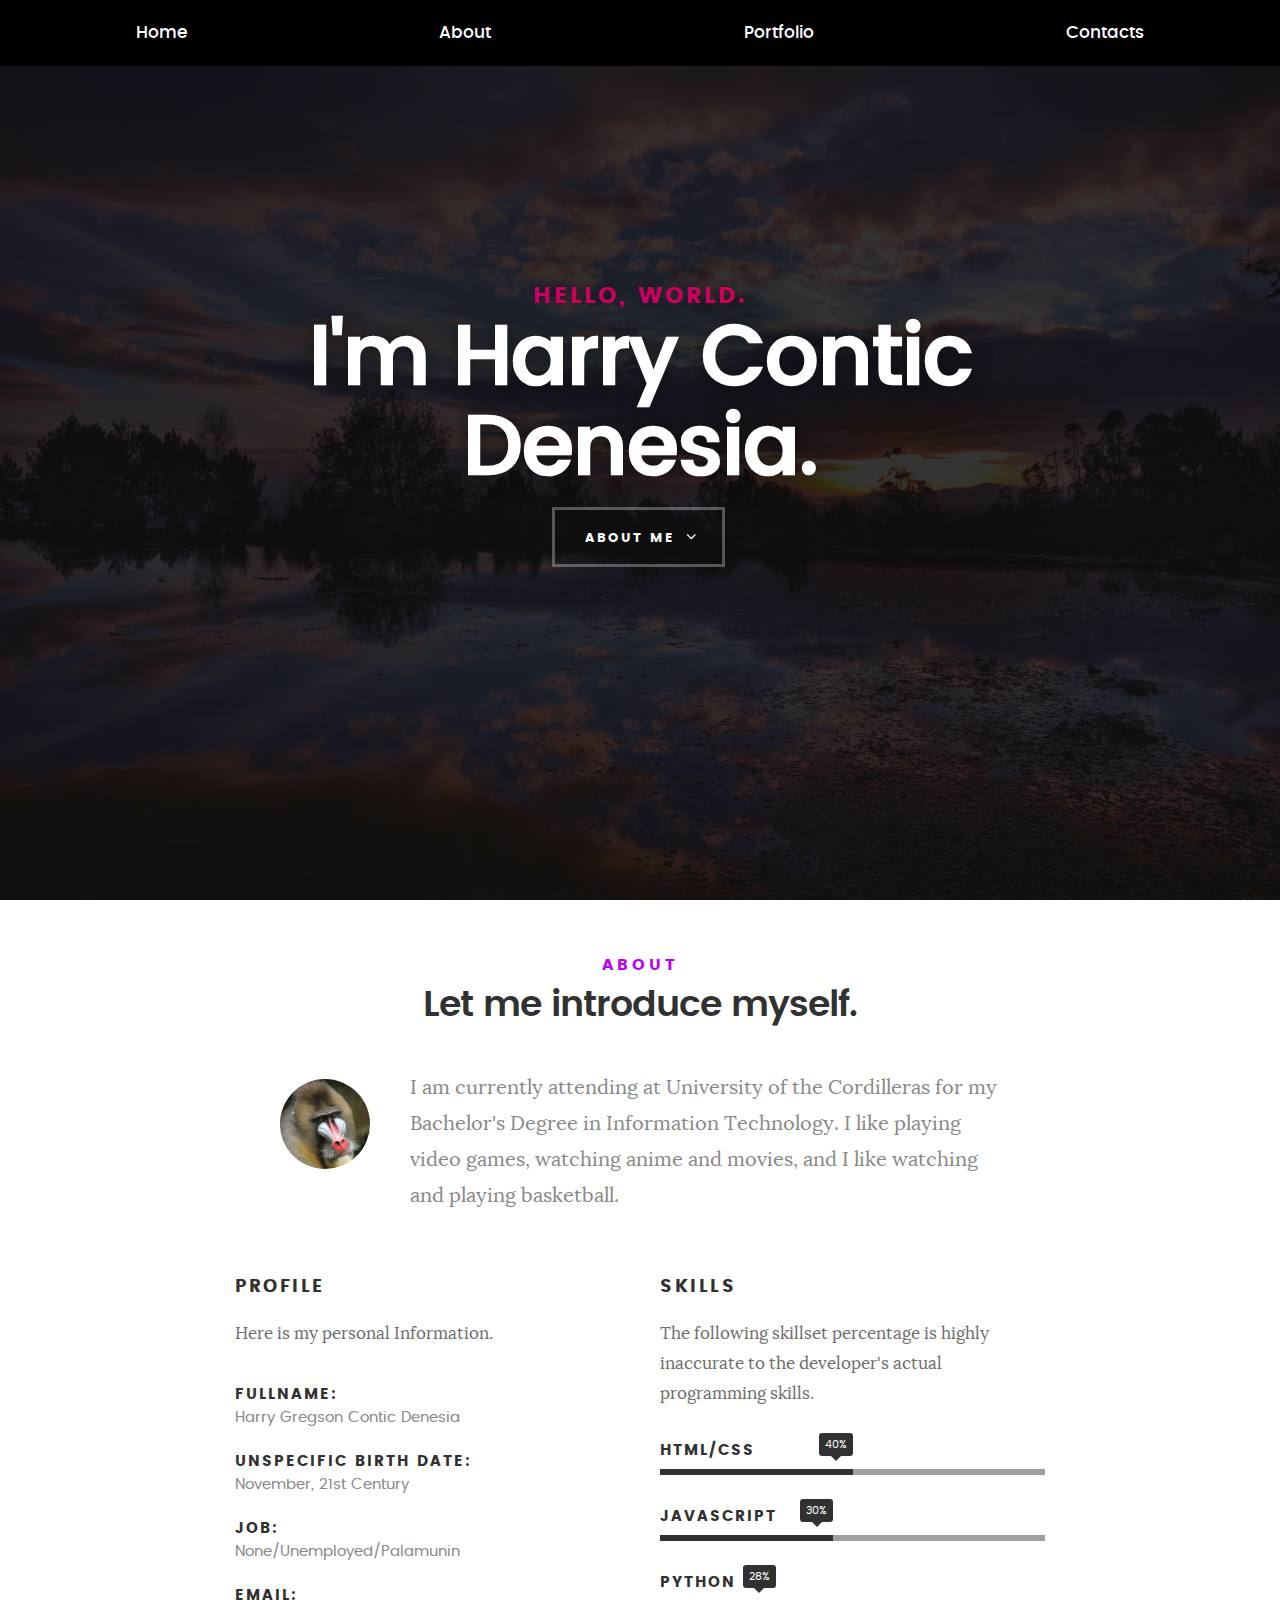
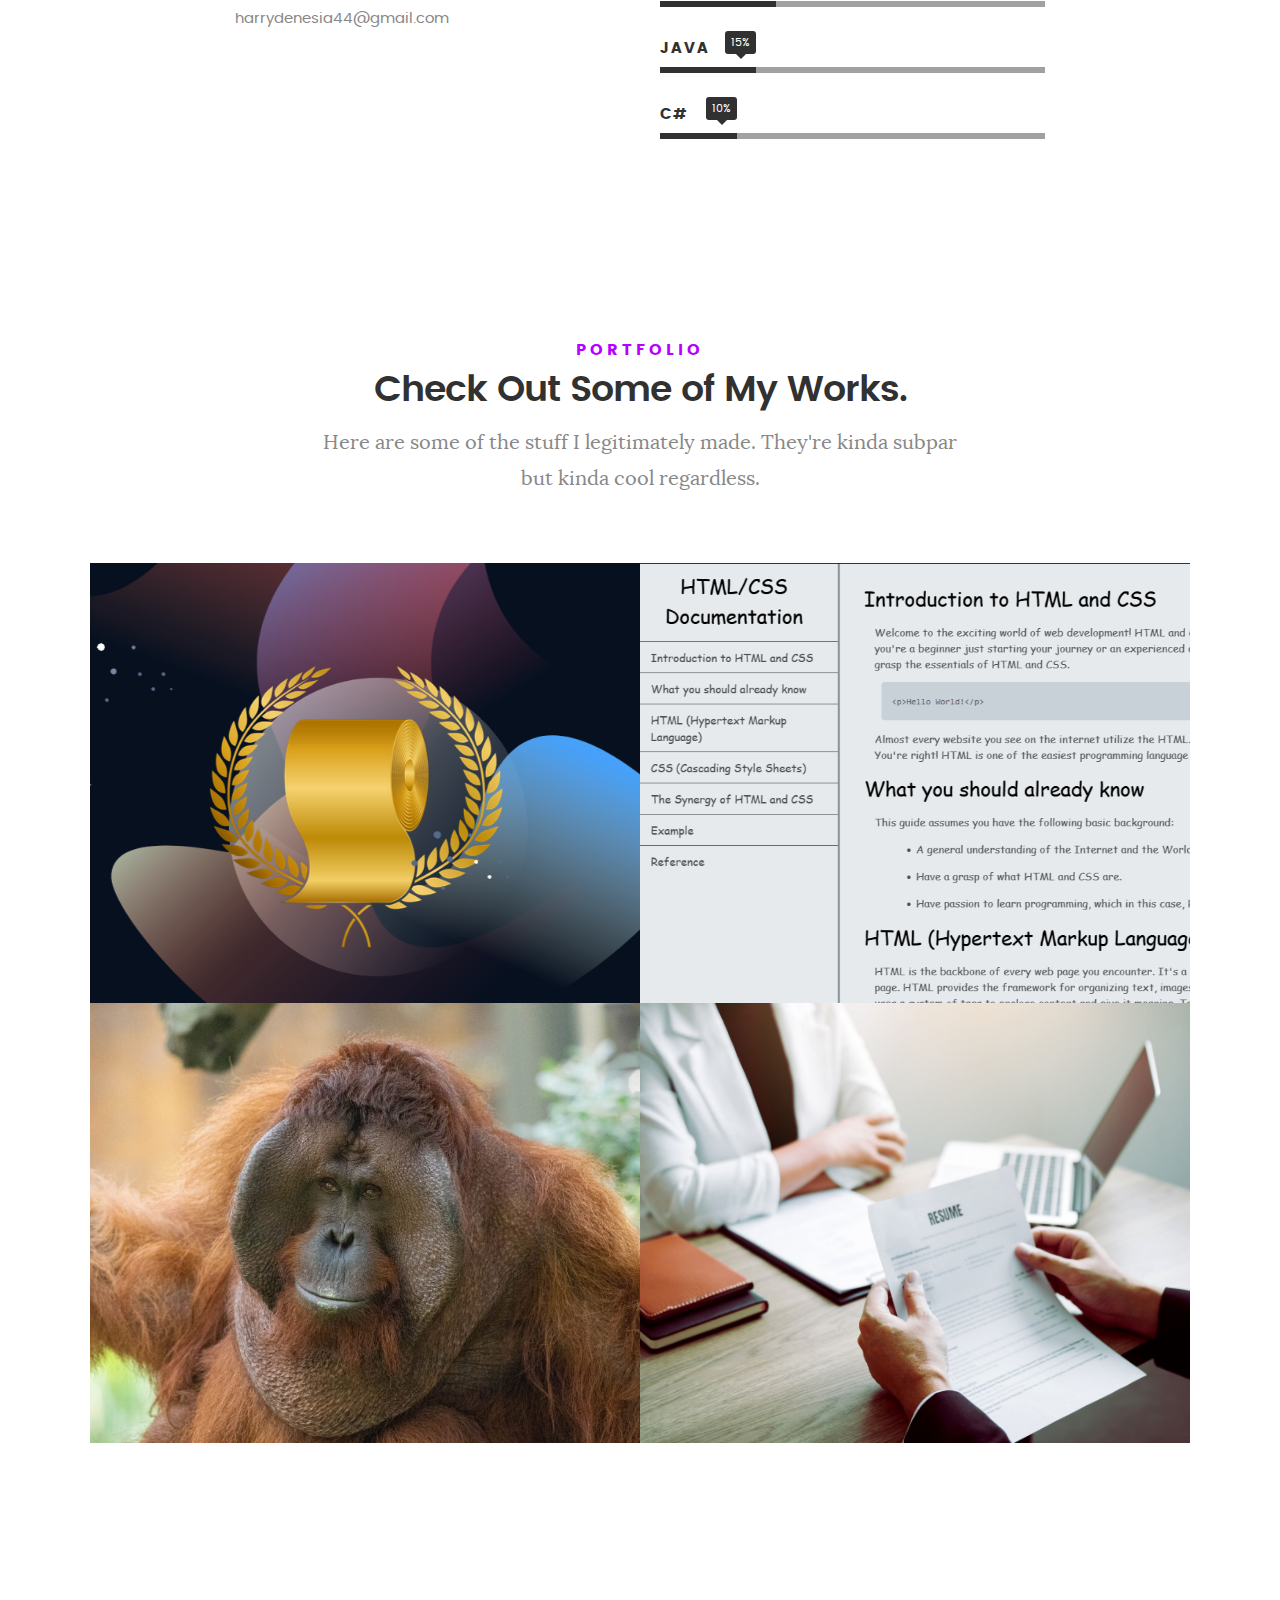
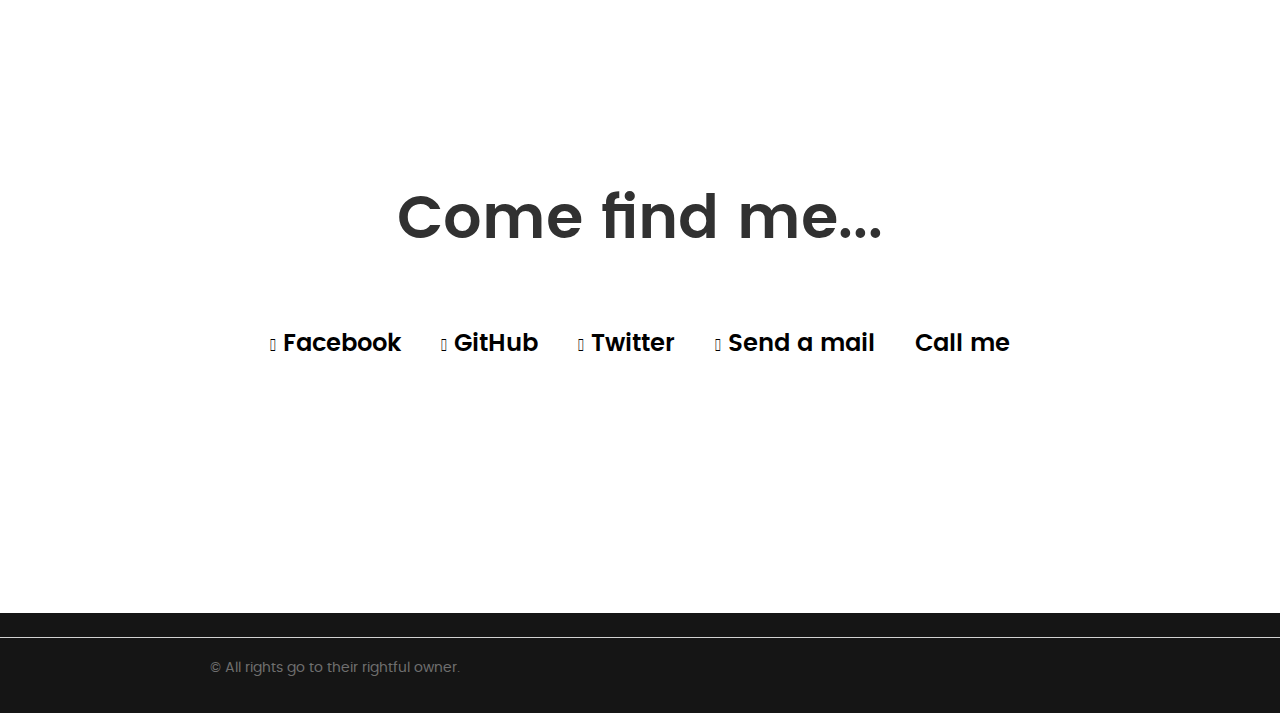
==== commit 65d382d0: "wah" ====
--- a/index.html
+++ b/index.html
@@ -20,10 +20,6 @@
    <link rel="stylesheet" href="css/vendor.css">     
    <link rel="stylesheet" href="https://use.fontawesome.com/releases/v5.8.2/css/all.css" integrity="sha384-oS3vJWv+0UjzBfQzYUhtDYW+Pj2yciDJxpsK1OYPAYjqT085Qq/1cq5FLXAZQ7Ay" crossorigin="anonymous">
 
-   <!-- script
-   ================================================== -->   
-	<script src="js/modernizr.js"></script>
-	<script src="js/pace.min.js"></script>
 
    <!-- favicons
 	================================================== -->
@@ -40,9 +36,10 @@
 	<div id="topone">
 		<nav>
 			<ul class="main-navigation">
-				<li id="rightpls"><a class="smoothscroll"  href="#intro" title="">Home</a></li>
+				<li><a class="smoothscroll"  href="#intro" title="">Home</a></li>
 				<li><a class="smoothscroll"  href="#about" title="">About</a></li>
 				<li><a class="smoothscroll"  href="#portfolio" title="">Portfolio</a></li>		
+				<li><a class="smoothscroll"  href="#Contacts" title="">Contacts</a></li>	
 			</ul>
 		</nav>
 	</div>
@@ -269,7 +266,7 @@
 
 	<section id="contact" class="contact-section">
 		<div class="contact-section-header">
-		  <h2>Come find me...</h2>
+		  <h2 id="Contacts">Come find me...</h2>
 		</div>
 		<div class="contact-links">
 		  <a href="https://www.youtube.com/watch?v=dQw4w9WgXcQ" class="btn contact-details btncolor"><i class="fab fa-facebook-square"></i> Facebook</a>
--- a/css/main.css
+++ b/css/main.css
@@ -540,123 +540,7 @@
 	}
 }
 
-/** 
- * ===================================================================
- * 05. forms - (_forms.scss)
- *
- * ------------------------------------------------------------------- 
- */
-fieldset {
-	border: none;
-}
-input[type="email"],
-input[type="number"],
-input[type="search"],
-input[type="text"],
-input[type="tel"],
-input[type="url"],
-input[type="password"],
-textarea,
-select {
-	display: block;
-	height: 6rem;
-	padding: 1.5rem 0;
-	border: 0;
-	outline: none;
-	vertical-align: middle;
-	color: #313131;
-	font-family: "poppins-regular", sans-serif;
-	font-size: 1.5rem;
-	line-height: 3rem;
-	max-width: 100%;
-	background: transparent;
-	border-bottom: 1px solid rgba(0, 0, 0, 0.3);
-	-moz-transition: all 0.3s ease-in-out;
-	-o-transition: all 0.3s ease-in-out;
-	-webkit-transition: all 0.3s ease-in-out;
-	-ms-transition: all 0.3s ease-in-out;
-	transition: all 0.3s ease-in-out;
-}
-.ss-custom-select {
-	position: relative;
-	padding: 0;
-}
-.ss-custom-select select {
-	-webkit-appearance: none;
-	-moz-appearance: none;
-	-ms-appearance: none;
-	-o-appearance: none;
-	appearance: none;
-	text-indent: 0.01px;
-	text-overflow: '';
-	margin: 0;
-	line-height: 3rem;
-	vertical-align: middle;
-}
-.ss-custom-select select option {
-	padding-left: 2rem;
-	padding-right: 2rem;
-}
-.ss-custom-select select::-ms-expand {
-	display: none;
-}
-.ss-custom-select::after {
-	content: '\f0d7';
-	font-family: 'FontAwesome';
-	position: absolute;
-	top: 50%;
-	right: 1.5rem;
-	margin-top: -10px;
-	bottom: auto;
-	width: 20px;
-	height: 20px;
-	line-height: 20px;
-	font-size: 18px;
-	text-align: center;
-	pointer-events: none;
-	color: #252525;
-}
-
-/* IE9 and below */
-.oldie .ss-custom-select::after {
-	display: none;
-}
-textarea {
-	min-height: 25rem;
-}
-input[type="email"]:focus,
-input[type="number"]:focus,
-input[type="search"]:focus,
-input[type="text"]:focus,
-input[type="tel"]:focus,
-input[type="url"]:focus,
-input[type="password"]:focus,
-textarea:focus,
-select:focus {
-	color: #cc005f;
-	border-bottom: 1px solid #b700ff;
-}
-label, legend {
-	font-family: "poppins-bold", sans-serif;
-	font-size: 1.4rem;
-	margin-bottom: .6rem;
-	color: #3b3b3b;
-	display: block;
-}
-input[type="checkbox"], input[type="radio"] {
-	display: inline;
-}
-label > .label-text {
-	display: inline-block;
-	margin-left: 1rem;
-	font-family: "poppins-regular", sans-serif;
-	line-height: inherit;
-}
-label > input[type="checkbox"], label > input[type="radio"] {
-	margin: 0;
-	position: relative;
-	top: .15rem;
-}
+
 
 /**
  * Style Placeholder Text  
@@ -928,51 +812,7 @@
 	content: none;
 }
 
-/** 
- * Stats Tab
- * ---------
- * markup:
- *
- * <ul class="stats-tabs">
- *		<li><a href="#">[value]<em>[name]</em></a></li>
- *	</ul>
- *
- * Extend this object into your markup.
- *
- * ---------------------------------------------------------------------
- */
-.stats-tabs {
-	padding: 0;
-	margin: 3rem 0;
-}
-.stats-tabs li {
-	display: inline-block;
-	margin: 0 1.5rem 3rem 0;
-	padding: 0 1.5rem 0 0;
-	border-right: 1px solid #ccc;
-}
-.stats-tabs li:last-child {
-	margin: 0;
-	padding: 0;
-	border: none;
-}
-.stats-tabs li a {
-	display: inline-block;
-	font-size: 2.5rem;
-	font-family: "poppins-bold", sans-serif;
-	border: none;
-	color: #252525;
-}
-.stats-tabs li a:hover {
-	color: #b700ff;
-}
-.stats-tabs li a em {
-	display: block;
-	margin: .6rem 0 0 0;
-	font-size: 1.4rem;
-	font-family: "poppins-regular", sans-serif;
-	color: #888888;
-}
+
 
 /**
  * skillbars - (_skillbars.scss)
@@ -2052,32 +1892,6 @@
 	transform: translateY(-100%);
 }
 
-/** 
- * ===================================================================
- * 14. call-to-action section - (_layout.scss)
- *
- * ------------------------------------------------------------------- 
- */
-#cta {
-	padding-top: 10.2rem;
-	padding-bottom: 9rem;
-	text-align: center;
-}
-#cta p.lead {
-	color: #6e6e6e;
-}
-.cta-content {
-	max-width: 640px;
-}
-.cta-thumb {
-	display: inline-block;
-	margin-bottom: 1.2rem;
-}
-.cta-thumb img {
-	height: 7.8rem;
-	width: 7.8rem;
-	border-radius: 50%;
-}
 
 /**
  * section ads - (_layout.scss)
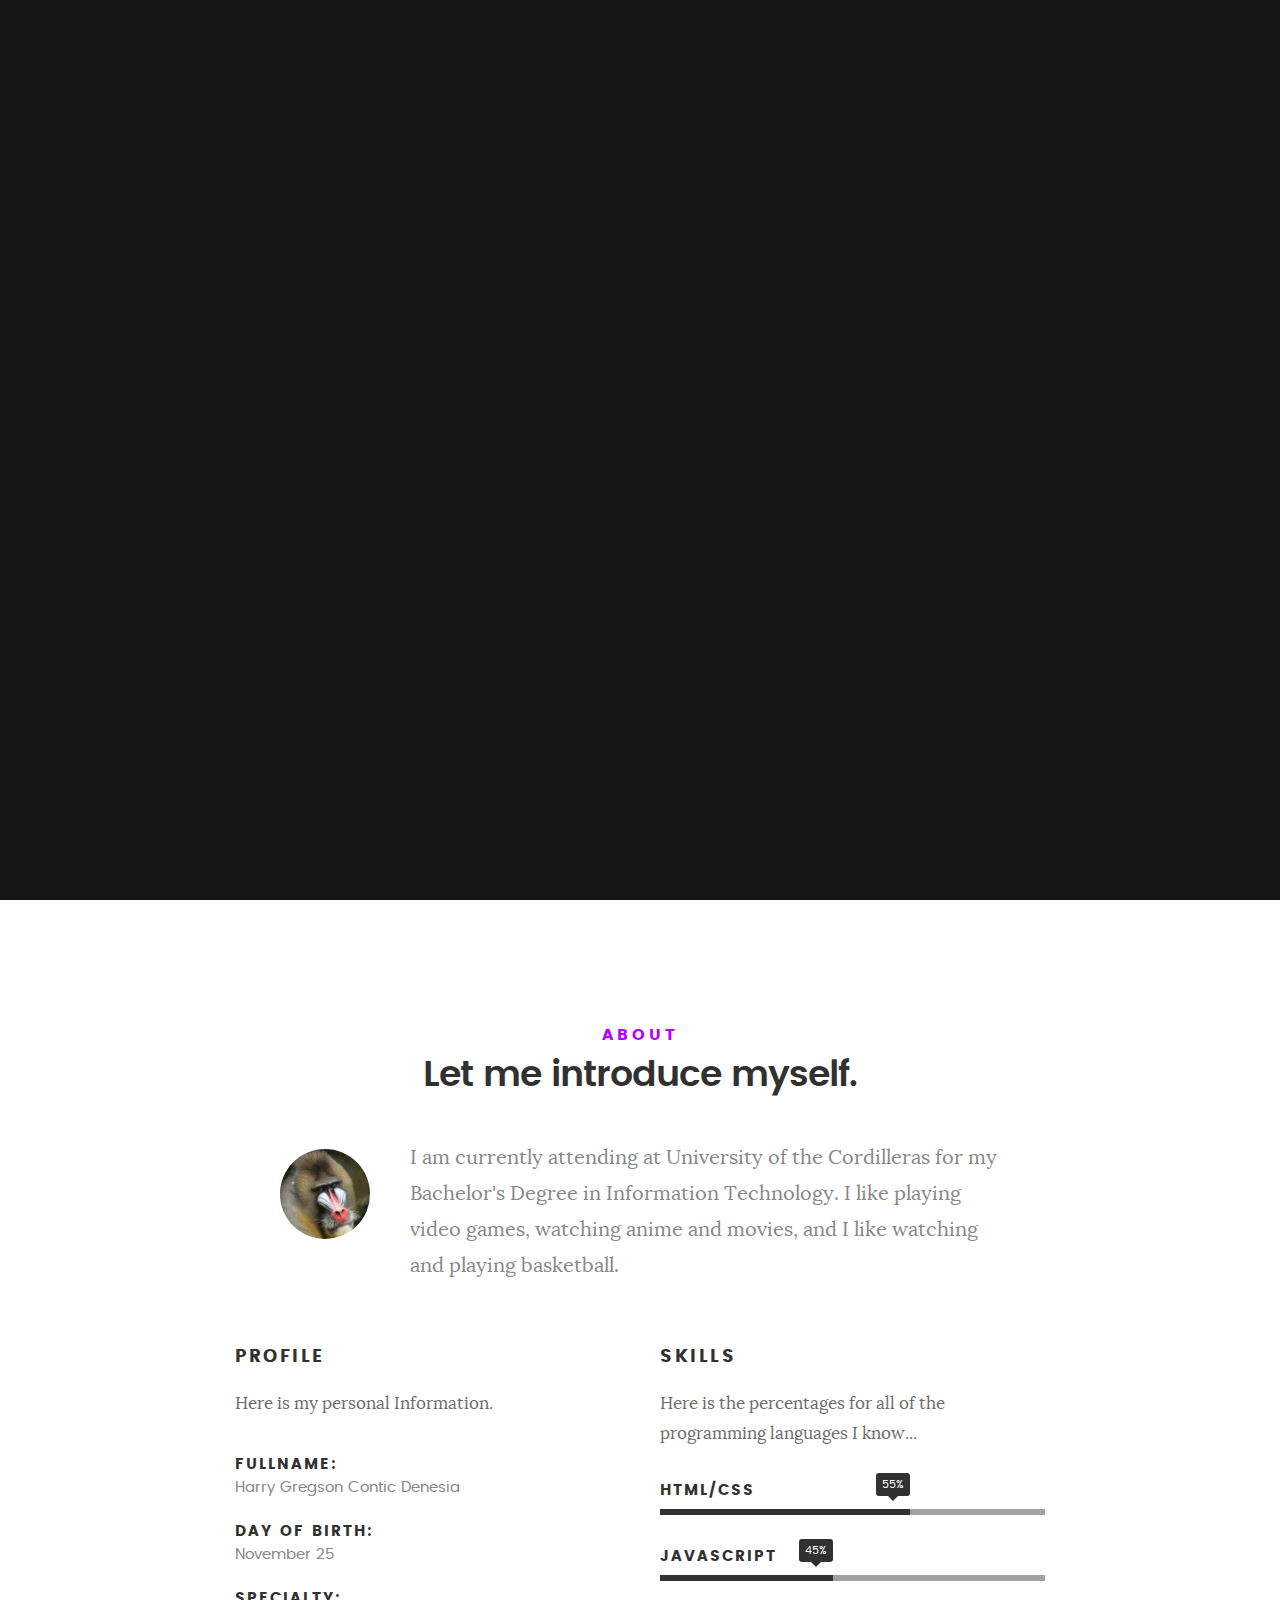
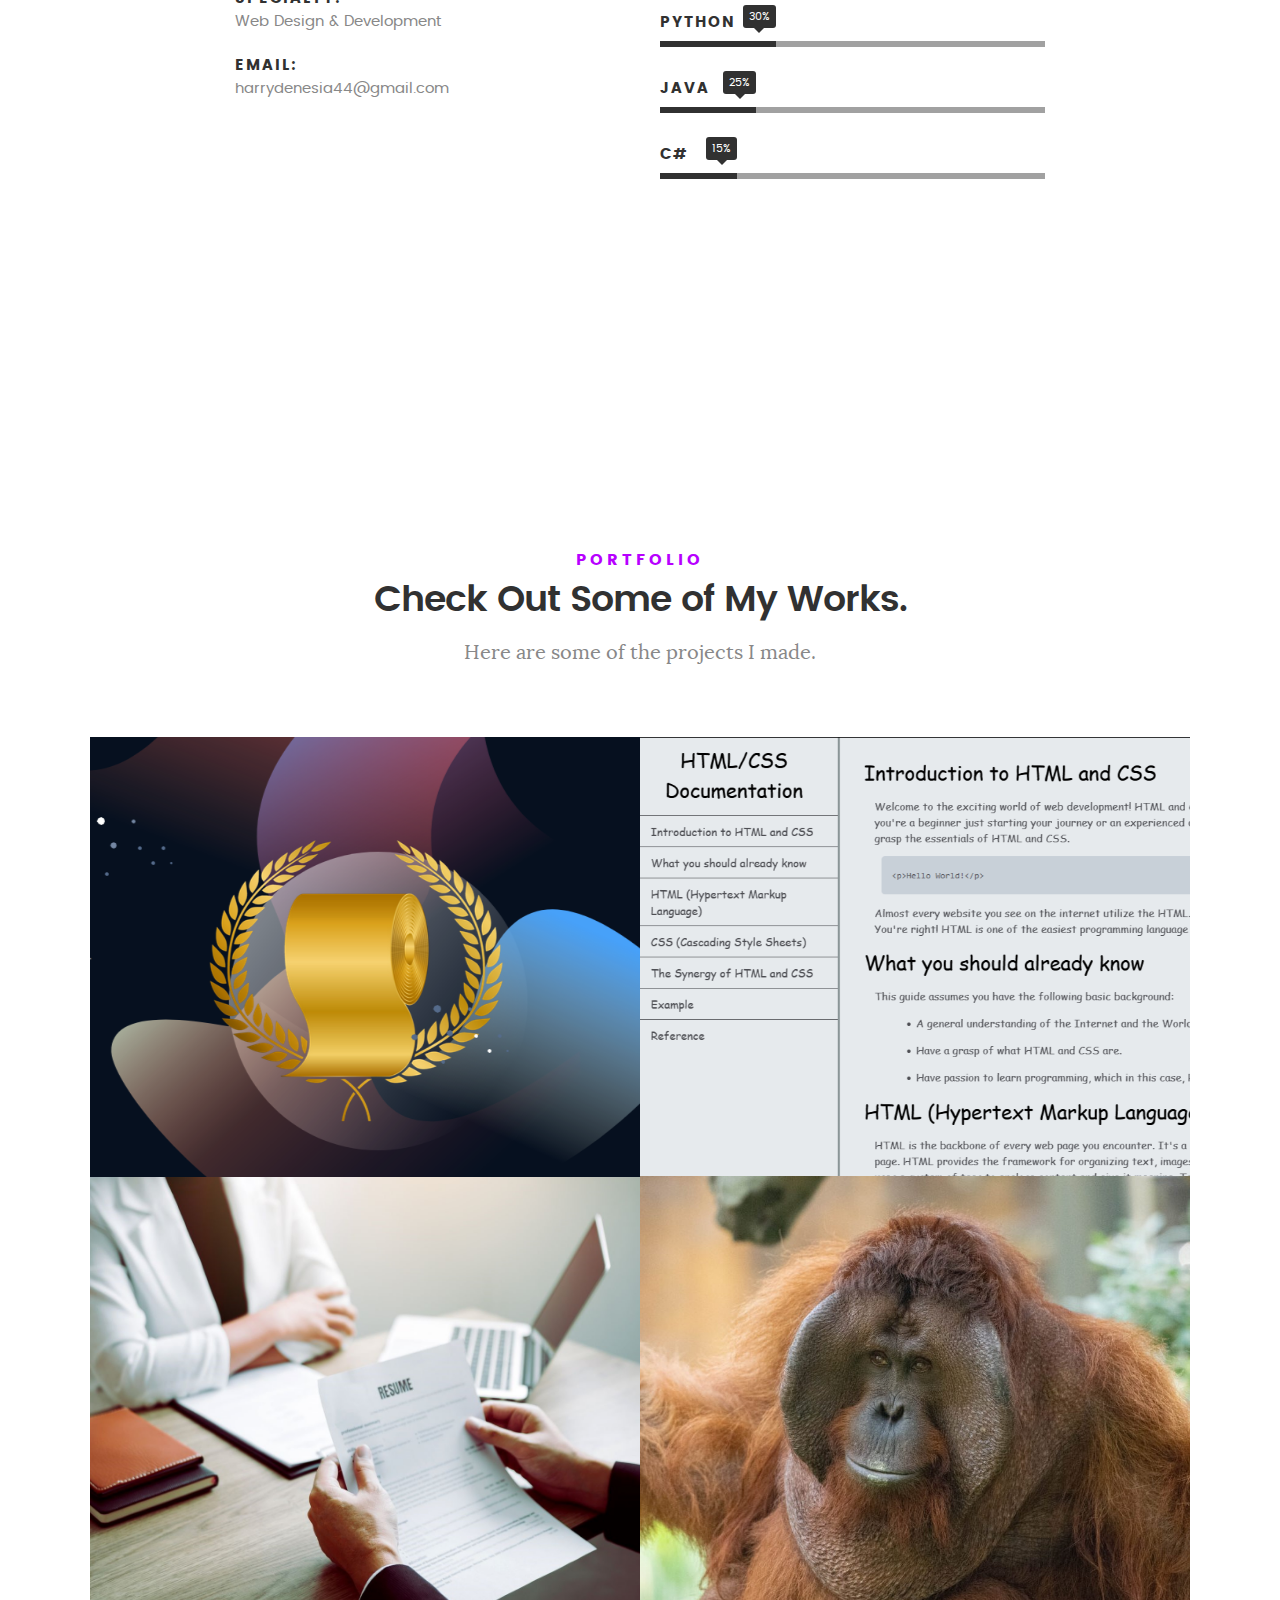
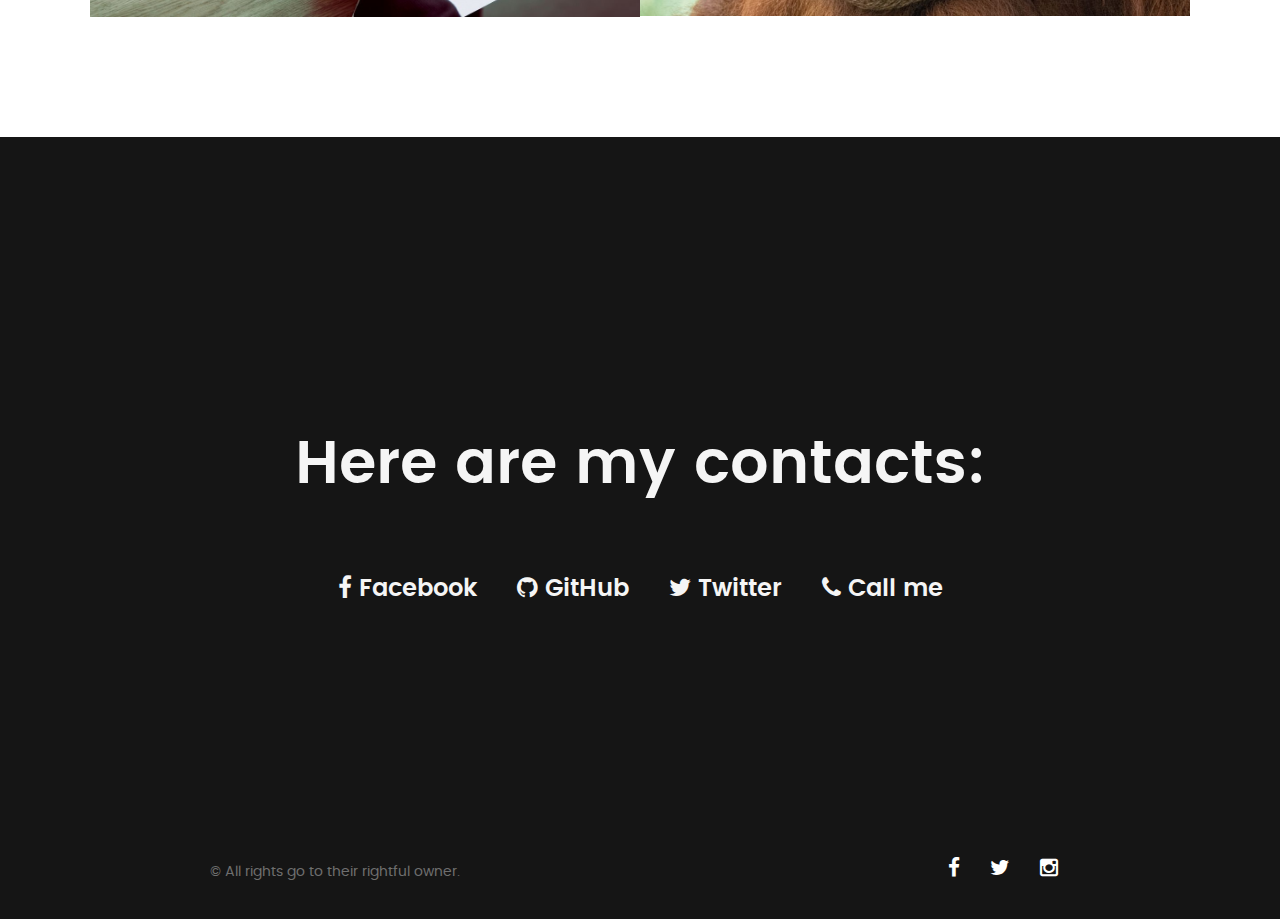
==== commit 6361f022: "uploas" ====
--- a/index.html
+++ b/index.html
@@ -17,9 +17,13 @@
    ================================================== -->
    <link rel="stylesheet" href="css/base.css">  
    <link rel="stylesheet" href="css/main.css">
-   <link rel="stylesheet" href="css/vendor.css">     
-   <link rel="stylesheet" href="https://use.fontawesome.com/releases/v5.8.2/css/all.css" integrity="sha384-oS3vJWv+0UjzBfQzYUhtDYW+Pj2yciDJxpsK1OYPAYjqT085Qq/1cq5FLXAZQ7Ay" crossorigin="anonymous">
-
+   <link rel="stylesheet" href="css/vendor.css">   
+     
+
+   <!-- script
+   ================================================== -->   
+	<script src="js/modernizr.js"></script>
+	<script src="js/pace.min.js"></script>
 
    <!-- favicons
 	================================================== -->
@@ -32,19 +36,27 @@
 	<!-- header 
    ================================================== -->
    <header>   	
-	
-	<div id="topone">
-		<nav>
-			<ul class="main-navigation">
-				<li><a class="smoothscroll"  href="#intro" title="">Home</a></li>
-				<li><a class="smoothscroll"  href="#about" title="">About</a></li>
-				<li><a class="smoothscroll"  href="#portfolio" title="">Portfolio</a></li>		
-				<li><a class="smoothscroll"  href="#Contacts" title="">Contacts</a></li>	
-			</ul>
-		</nav>
-	</div>
-	   
-
+   	<div class="row">
+
+   		<div class="top-bar">
+   			<a class="menu-toggle" href="#"><span>Menu</span></a>
+
+	   		<div class="logo">
+		         <a href="index.html">Portfolio</a>
+		      </div>		      
+
+		   	<nav id="main-nav-wrap">
+					<ul class="main-navigation">
+						<li class="current"><a class="smoothscroll"  href="#intro" title="">Home</a></li>
+						<li><a class="smoothscroll"  href="#about" title="">About</a></li>
+						<li><a class="smoothscroll"  href="#portfolio" title="">Portfolio</a></li>
+						<li><a href="resume/My First Webpage(not rly).html" title="">Resume</a></li>				
+					</ul>
+				</nav>    	
+
+   		</div> <!-- /top-bar --> 
+   		
+   	</div> <!-- /row --> 		
    </header> <!-- /header -->
 
 	<!-- intro section
@@ -105,12 +117,12 @@
    					<span>Harry Gregson Contic Denesia</span>
    				</li>
    				<li>
-   					<strong>Unspecific Birth Date:</strong>
-   					<span>November, 21st Century</span>
+   					<strong>Day of Birth:</strong>
+   					<span>November 25</span>
    				</li>
    				<li>
-   					<strong>Job:</strong>
-   					<span>None/Unemployed/Palamunin</span>
+   					<strong>Specialty:</strong>
+   					<span>Web Design & Development</span>
    				</li>
    				<li>
    					<strong>Email:</strong>
@@ -124,29 +136,29 @@
    		<div class="col-six tab-full">
 
    			<h3>Skills</h3>
-   			<p>The following skillset percentage is highly inaccurate to the developer's actual programming skills.
+   			<p>Here is the percentages for all of the programming languages I know...
 			</p>
 
 				<ul class="skill-bars">
 				   <li>
-				   	<div class="progress percent50" id="rightm"><span>40%</span></div>
+				   	<div class="progress percent65" id="rightm"><span>55%</span></div>
 				   	<strong class="skillx">HTML/CSS</strong>
 				   </li>
 				   <li>
-				   	<div class="progress percent45"><span>30%</span></div>
+				   	<div class="progress percent45"><span>45%</span></div>
 				   	<strong>JAVASCRIPT</strong>
 				   </li>
 				   <li>
-				   	<div class="progress percent30"><span>28%</span></div>
+				   	<div class="progress percent30"><span>30%</span></div>
 				   	<strong>PYTHON</strong>
 				   </li>
 				   <li>
-				   	<div class="progress percent25"><span>15%</span></div>
+				   	<div class="progress percent25"><span>25%</span></div>
 				   	<strong>JAVA</strong>
 				   </li>
 				   <li>
 
-				   	<div class="progress percent20"><span>10%</span></div>
+				   	<div class="progress percent20"><span>15%</span></div>
 				   	<strong>C#</strong>
 				   </li>
       
@@ -170,7 +182,7 @@
    			<h5>Portfolio</h5>
    			<h1>Check Out Some of My Works.</h1>
 
-   			<p class="lead">Here are some of the stuff I legitimately made. They're kinda subpar but kinda cool regardless.</p>
+   			<p class="lead">Here are some of the projects I made.</p>
 
    		</div>   		
    	</div> <!-- /section-intro--> 
@@ -185,7 +197,7 @@
 	         	<div class="bgrid folio-item">
 	               <div class="item-wrap">
 	               	<img src="images/portfolio/toilet.png" alt="E-Commerce Product Page">
-	                  <a href="https://gregcontic.github.io/e-commerce-page/" class="overlay">	                  	           
+	                  <a href="#modal-01" class="overlay">	                  	           
 	                     <div class="folio-item-table">
 	                     	<div class="folio-item-cell">
 		     					       <h3 class="folio-title">E-Commerce Product Page</h3>	     					    
@@ -201,7 +213,7 @@
 	        		<div class="bgrid folio-item">
 	               <div class="item-wrap">
 	               	<img src="images/portfolio/tec.png" alt="Technical Documentation Page">
-	               	<a href="https://gregcontic.github.io/TechDoc/" class="overlay">              		                  
+	               	<a href="#modal-02" class="overlay">              		                  
 	                     <div class="folio-item-table">
 	                     	<div class="folio-item-cell">
 	                     		<h3 class="folio-title">Technical Documentation Page</h3>	     					    
@@ -217,10 +229,10 @@
 	            <div class="bgrid folio-item">
 	               <div class="item-wrap">
 	               	<img src="images/portfolio/monk.jpg"alt="Monkey">
-	                  <a href="https://gregcontic.github.io/TributePage/" class="overlay">             		                  
+	                  <a href="#modal-03" class="overlay">             		                  
 	                     <div class="folio-item-table">
 	                     	<div class="folio-item-cell">
-	                     		<h3 class="folio-title">Monkey?</h3>	     					    
+	                     		<h3 class="folio-title">Portfolio #2</h3>	     					    
 		     					    	<span class="folio-types">
 		     					       	  Website
 		     					      </span>		     		
@@ -233,7 +245,7 @@
 	            <div class="bgrid folio-item">
 	               <div class="item-wrap">
 	               	<img src="images/portfolio/paper.jpg" alt="Resume">
-	                  <a href="resume/My First Webpage(not rly).html" class="overlay">                  	                 
+	                  <a href="#modal-04" class="overlay">                  	                 
 	                     <div class="folio-item-table">
 	                     	<div class="folio-item-cell">
 	                     		<h3 class="folio-title">Resume</h3>	     					    
@@ -245,9 +257,92 @@
 	                  </a>
 	               </div>
 	        		</div> <!-- /folio-item -->     
-  
-
-
+
+
+
+
+
+	            <!-- modal popups - begin
+	            ============================================================= -->
+	            <div id="modal-01" class="popup-modal slider mfp-hide">	
+
+				     	<div class="media">
+				     		<img src="images/portfolio/modals/e-commerce.png" alt="" />
+				     	</div>      	
+
+					   <div class="description-box">
+					      <h4>E-Commerce Product Page</h4>		      
+					      <p>Finest Line of Toilet Paper</p>
+
+					      <div class="categories">Website</div>			               
+					   </div>
+
+			         <div class="link-box">
+			            <a href="https://gregcontic.github.io/e-commerce-page/">Visit</a>
+					      <a href="#" class="popup-modal-dismiss">Close</a>
+			         </div>		      
+
+				   </div> <!-- /modal-01 -->
+
+				   <div id="modal-02" class="popup-modal slider mfp-hide">	
+
+				     	<div class="media">
+				     		<img src="images/portfolio/modals/techdoc.png" alt="" />
+				     	</div>      	
+
+					   <div class="description-box">
+					      <h4>Technical Documentation Page</h4>		      
+					      <p>For your information on basic HTML/CSS.</p>
+
+					      <div class="categories">Website</div>			               
+					   </div>
+
+			         <div class="link-box">
+			            <a href="https://gregcontic.github.io/TechDoc/">Details</a>
+					      <a href="#" class="popup-modal-dismiss">Close</a>
+			         </div>		      
+
+				   </div> <!-- /modal-02 -->
+
+				   <div id="modal-03" class="popup-modal slider mfp-hide">	
+
+				     	<div class="media">
+				     		<img src="images/portfolio/modals/monke.jpg" alt="" />
+				     	</div>      	
+
+					   <div class="description-box">
+					      <h4>Portfolio</h4>		      
+					      <p>A secondary portfolio of mine.</p>
+
+					      <div class="categories">Web Design</div>			               
+					   </div>
+
+			         <div class="link-box">
+			            <a href="https://gregcontic.github.io/Personal-Portfolio/">Details</a>
+					      <a href="#" class="popup-modal-dismiss">Close</a>
+			         </div>		      
+
+				   </div> <!-- /modal-03 -->
+
+				   <div id="modal-04" class="popup-modal slider mfp-hide">	
+
+				     	<div class="media">
+				     		<img src="images/portfolio/modals/resume.jpg" alt="" />
+				     	</div>      	
+
+					   <div class="description-box">
+					      <h4>Resume</h4>		      
+					      <p>A website entirely dedicated to a resume</p>
+
+					      <div class="categories">Resume</div>			               
+					   </div>
+
+			         <div class="link-box">
+			            <a href="resume/My First Webpage(not rly).html">Details</a>
+					      <a href="#" class="popup-modal-dismiss">Close</a>
+			         </div>		      
+
+				   </div> <!-- /modal-04 -->
 
 
 
@@ -263,28 +358,50 @@
    	</div> <!-- /portfolio-content --> 
 		
 	</section> <!-- /portfolio --> 
-
 	<section id="contact" class="contact-section">
 		<div class="contact-section-header">
-		  <h2 id="Contacts">Come find me...</h2>
+		  <h2 id="Contacts">Here are my contacts:</h2>
 		</div>
 		<div class="contact-links">
-		  <a href="https://www.youtube.com/watch?v=dQw4w9WgXcQ" class="btn contact-details btncolor"><i class="fab fa-facebook-square"></i> Facebook</a>
-		  <a href="https://github.com/GregContic/GregContic.git" target="_blank" class="btn contact-details btncolor"><i class="fab fa-github"></i> GitHub</a>
-		  <a href="https://www.youtube.com/watch?v=dQw4w9WgXcQ" class="btn contact-details btncolor"><i class="fab fa-twitter"></i> Twitter</a>
-		  <a href="https://www.youtube.com/watch?v=dQw4w9WgXcQ" class="btn contact-details btncolor"><i class="fas fa-at"></i> Send a mail</a>
-		  <a href="https://www.youtube.com/watch?v=dQw4w9WgXcQ" class="btn contact-details btncolor"><i class="fas fa-mobile-alt"></i> Call me</a>
+		  <a href="https://www.facebook.com/harry.denesia.1" class="btn contact-details btncolor"><i class="fa fa-facebook"></i> Facebook</a>
+		  <a href="https://github.com/GregContic/GregContic.git" target="_blank" class="btn contact-details btncolor"> <i class="fa fa-github"></i> GitHub</a>
+		  <a href="https://twitter.com/KingJames" class="btn contact-details btncolor"> <i class="fa fa-twitter"></i> Twitter</a>
+		  <a href="https://www.youtube.com/watch?v=dQw4w9WgXcQ" class="btn contact-details btncolor"> <i class="fa fa-phone"></i> Call me</a>
 		</div>
 	  </section>
 
-
-
-<hr>
+	
+
+
+	<!-- CTA Section
+   ================================================== -->
+
+	
+	<!-- services Section
+   ================================================== -->
+
+	<!-- stats Section
+   ================================================== -->
+	
+   <!-- contact
+   ================================================== -->
+	
+
+   <!-- footer
+   ================================================== -->
 
    <footer>
      	<div class="row">
 
-
+     		<div class="col-six tab-full pull-right social">
+
+     			<ul class="footer-social">        
+			      <li><a href="#https://www.facebook.com/harry.denesia.1"><i class="fa fa-facebook"></i></a></li>
+			      <li><a href="#https://twitter.com/kirawontmiss"><i class="fa fa-twitter"></i></a></li>
+			      <li><a href="#"><i class="fa fa-instagram"></i></a></li>
+			   </ul> 
+	      		
+	      </div>
 
       	<div class="col-six tab-full">
 	      	<div class="copyright">
@@ -303,6 +420,11 @@
     	<div id="loader"></div>
    </div> 
 
+   <!-- Java Script
+   ================================================== --> 
+   <script src="js/jquery-2.1.3.min.js"></script>
+   <script src="js/plugins.js"></script>
+   <script src="js/main.js"></script>
 
 </body>
 
--- a/css/main.css
+++ b/css/main.css
@@ -35,2253 +35,2607 @@
  *
  * ------------------------------------------------------------------- 
  */
-@import url("fonts.css");
-@import url("font-awesome/css/font-awesome.min.css");
-@import url("micons/micons.css");
+ @import url("fonts.css");
+ @import url("font-awesome/css/font-awesome.min.css");
+ @import url("micons/micons.css");
+ 
+ 
+ /** 
+  * ===================================================================
+  * 02. base style overrides - (_document-setup.scss)
+  *
+  * ------------------------------------------------------------------- 
+  */
 
-
-/** 
- * ===================================================================
- * 02. base style overrides - (_document-setup.scss)
- *
- * ------------------------------------------------------------------- 
- */
-
- .btn {
-    display: inline-block;
-    padding: 1rem 2rem;
-    border-radius: 2px;
-  }
-  .contact-details {
-    font-size: 2.4rem;
-    transition: transform 0.3s ease-out;
-
-  }
- 
- .contact-section {
-    display: flex;
-    flex-direction: column;
-    justify-content: center;
-    align-items: center;
-    text-align: center;
-    width: 100%;
-    height: 80vh;
-	font-family: "poppins-semibold", sans-serif;
-  }
-  .contact-section-header > h2 {
-    font-size: 6rem;
-  }
-  .contact-links {
-    display: flex;
-    justify-content: center;
-    width: 100%;
-    max-width: 980px;
-    margin-top: 4rem;
-    flex-wrap: wrap;
-  }
-
-html {
-	font-size: 10px;
-}
-
-@media only screen and (max-width:1024px) {
-	html {
-		font-size: 9.411764705882353px;
-	}
-}
-@media only screen and (max-width:768px) {
-	html {
-		font-size: 10px;
-	}
-}
-@media only screen and (max-width:400px) {
-	html {
-		font-size: 9.411764705882353px;
-	}
-}
-
-html, body {
-	height: 100%;
-}
-body {
-	background: #151515;
-	font-family: "lora-regular", serif;
-	font-size: 1.7rem;
-	line-height: 3rem;
-	color: #6e6e6e;
-}
-.skillx {
-	text-align: left;
-	font-size: 1.7rem;
-	line-height: 3rem;
-	font-style: normal;
-	font-weight: normal;
-}
-/**
- * links - (_document-setup.scss)
- * -------------------------------------------------------------------
- */
-a, a:visited {
-	color: #000000;
-	-moz-transition: all 0.3s ease-in-out;
-	-o-transition: all 0.3s ease-in-out;
-	-webkit-transition: all 0.3s ease-in-out;
-	-ms-transition: all 0.3s ease-in-out;
-	transition: all 0.3s ease-in-out;
-}
-a:hover, a:focus, a:active {
-	color: #b700ff;
-	outline: 0;
-}
-
-/** 
- * ===================================================================
- * 03. typography & general theme styles - (_document-setup.scss)
- *
- * ------------------------------------------------------------------- 
- */
-h1, h2, h3, h4, h5, h6, .h01, .h02, .h03, .h04, .h05, .h06 {
-	font-family: "poppins-semibold", sans-serif;
-	color: #313131;
-	font-style: normal;
-	text-rendering: optimizeLegibility;
-	margin-bottom: 2.1rem;
-}
-h3, .h03, h4, .h04 {
-	margin-bottom: 1.8rem;
-}
-h5, .h05, h6, .h06 {
-	font-family: "poppins-bold";
-	margin-bottom: 1.2rem;
-}
-h1, .h01 {
-	font-size: 3.1rem;
-	line-height: 1.355;
-	letter-spacing: -.1rem;
-}
-@media only screen and (max-width:600px) {
-	h1, .h01 {
-		font-size: 2.6rem;
-		letter-spacing: -.07rem;
-	}
-}
-h2, .h02 {
-	font-size: 2.4rem;
-	line-height: 1.25;
-}
-h3, .h03 {
-	font-size: 2rem;
-	line-height: 1.5;
-}
-h4, .h04 {
-	font-size: 1.7rem;
-	line-height: 1.765;
-}
-h5, .h05 {
-	font-size: 1.4rem;
-	line-height: 1.714;
-	text-transform: uppercase;
-	letter-spacing: .15rem;
-}
-h6, .h06 {
-	font-size: 1.3rem;
-	line-height: 1.846;
-	text-transform: uppercase;
-	letter-spacing: .15rem;
-}
-p img {
-	margin: 0;
-}
-p.lead {
-	font-family: "lora-regular", serif;
-	font-size: 2rem;
-	line-height: 1.8;
-	color: #888888;
-}
-@media only screen and (max-width:768px) {
-	p.lead {
-		font-size: 1.7rem;
-	}
-}
-em, i, strong, b {
-	font-size: 1.7rem;
-	line-height: 3rem;
-	font-style: normal;
-	font-weight: normal;
-}
-em, i {
-	font-family: "lora-italic", serif;
-}
-strong, b {
-	font-family: "lora-bold", serif;
-}
-small {
-	font-size: 1.2rem;
-	line-height: inherit;
-}
-blockquote {
-	margin: 3rem 0;
-	padding-left: 4rem;
-	position: relative;
-}
-blockquote:before {
-	content: "\201C";
-	font-size: 8rem;
-	line-height: 0px;
-	margin: 0;
-	color: #313131;
-	font-family: arial, sans-serif;
-	position: absolute;
-	top: 3rem;
-	left: 0;
-}
-blockquote p {
-	font-family: georgia, serif;
-	font-style: italic;
-	padding: 0;
-	font-size: 1.9rem;
-	line-height: 1.737;
-}
-blockquote cite {
-	display: block;
-	font-size: 1.3rem;
-	font-style: normal;
-	line-height: 1.616;
-}
-blockquote cite:before {
-	content: "\2014 \0020";
-}
-blockquote cite a, blockquote cite a:visited {
-	color: #888888;
-	border: none;
-}
-abbr {
-	font-family: "poppins-bold", serif;
-	font-variant: small-caps;
-	text-transform: lowercase;
-	letter-spacing: .05rem;
-	color: #888888;
-}
-var, kbd, samp, code, pre {
-	font-family: Consolas, "Andale Mono", Courier, "Courier New", monospace;
-}
-pre {
-	padding: 2.4rem 3rem 3rem;
-	background: #F1F1F1;
-}
-code {
-	font-size: 1.4rem;
-	margin: 0 .2rem;
-	padding: .3rem .6rem;
-	white-space: nowrap;
-	background: #F1F1F1;
-	border: 1px solid #E1E1E1;
-	border-radius: 3px;
-}
-pre > code {
-	display: block;
-	white-space: pre;
-	line-height: 2;
-	padding: 0;
-	margin: 0;
-}
-pre.prettyprint > code {
-	border: none;
-}
-del {
-	text-decoration: line-through;
-}
-abbr[title], dfn[title] {
-	border-bottom: 1px dotted;
-	cursor: help;
-}
-mark {
-	background: #FFF49B;
-	color: #000;
-}
-hr {
-	border: solid #d2d2d2;
-	border-width: 1px 0 0;
-	clear: both;
-	margin: 2.4rem 0 1.5rem;
-	height: 0;
-}
-
-/**
- * Lists - (_document-setup.scss)  
- * -------------------------------------------------------------------
- */
-ol {
-	list-style: decimal;
-}
-ul {
-	list-style: disc;
-}
-li {
-	display: list-item;
-	font-family: "poppins-medium", sans-serif;
-}
-ol, ul {
-	margin-left: 1.7rem;
-}
-ul li {
-	padding-left: .4rem;
-}
-ul ul, ul ol, ol ol, ol ul {
-	margin: .6rem 0 .6rem 1.7rem;
-}
-ul.disc li {
-	display: list-item;
-	list-style: none;
-	padding: 0 0 0 .8rem;
-	position: relative;
-}
-ul.disc li::before {
-	content: "";
-	display: inline-block;
-	width: 8px;
-	height: 8px;
-	border-radius: 50%;
-	background: #b700ff;
-	position: absolute;
-	left: -17px;
-	top: 11px;
-	vertical-align: middle;
-}
-dt {
-	margin: 0;
-	color: #b700ff;
-}
-dd {
-	margin: 0 0 0 2rem;
-}
-
-/**
- * tables - (_document-setup.scss)  
- * -------------------------------------------------------------------
- */
-table {
-	border-width: 0;
-	width: 100%;
-	max-width: 100%;
-	font-family: "lora-regular", sans-serif;
-}
-th, td {
-	padding: 1.5rem 3rem;
-	text-align: left;
-	border-bottom: 1px solid #E8E8E8;
-}
-th {
-	color: #313131;
-	font-family: "poppins-bold", sans-serif;
-}
-td {
-	line-height: 1.5;
-}
-th:first-child, td:first-child {
-	padding-left: 0;
-}
-th:last-child, td:last-child {
-	padding-right: 0;
-}
-.table-responsive {
-	overflow-x: auto;
-	-webkit-overflow-scrolling: touch;
-}
-
-/**
- * Spacing - (_document-setup.scss)  
- * -------------------------------------------------------------------
- */
-button, .button {
-	margin-bottom: 1.2;
-}
-fieldset {
-	margin-bottom: 1.5rem;
-}
-input,
-textarea,
-select,
-pre,
-blockquote,
-figure,
-table,
-p,
-ul,
-ol,
-dl,
-form,
-.fluid-video-wrapper,
-.ss-custom-select {
-	margin-bottom: 3rem;
-}
-
-/**
- * floated image - (_document-setup.scss)  
- * -------------------------------------------------------------------
- */
-img.pull-right {
-	margin: .9rem 0 0 2.4rem;
-}
-img.pull-left {
-	margin: .9rem 2.4rem 0 0;
-}
-
-/**
- * block grid paddings - (_document-setup.scss) 
- * -------------------------------------------------------------------
- */
-
-@media only screen and (max-width:1024px) {
-	.bgrid {
-		padding: 0 18px;
-	}
-}
-@media only screen and (max-width:768px) {
-	.bgrid {
-		padding: 0 15px;
-	}
-}
-@media only screen and (max-width:600px) {
-	.bgrid {
-		padding: 0 10px;
-	}
-}
-@media only screen and (max-width:400px) {
-	.bgrid {
-		padding: 0;
-	}
-}
-
-/**
- * pace.js styles - minimal  - (_document-setup.scss)
- * -------------------------------------------------------------------
- */
-.pace {
-	-webkit-pointer-events: none;
-	pointer-events: none;
-	-webkit-user-select: none;
-	-moz-user-select: none;
-	user-select: none;
-}
-.pace-inactive {
-	display: none;
-}
-.pace .pace-progress {
-	background: #b700ff;
-	position: fixed;
-	z-index: 900;
-	top: 0;
-	right: 100%;
-	width: 100%;
-	height: 6px;
-}
-
-/** 
- * ===================================================================
- * 04. preloader - (_preloader-1.scss)
- *
- * ------------------------------------------------------------------- 
- */
-#preloader {
-	position: fixed;
-	top: 0;
-	left: 0;
-	right: 0;
-	bottom: 0;
-	background: #151515;
-	z-index: 800;
-	height: 100%;
-	width: 100%;
-}
-.no-js #preloader, .oldie #preloader {
-	display: none;
-}
-#loader {
-	position: absolute;
-	left: 50%;
-	top: 50%;
-	width: 60px;
-	height: 60px;
-	margin: -30px 0 0 -30px;
-	padding: 0;
-}
-#loader:before {
-	content: "";
-	border-top: 11px solid rgba(255, 255, 255, 0.1);
-	border-right: 11px solid rgba(255, 255, 255, 0.1);
-	border-bottom: 11px solid rgba(255, 255, 255, 0.1);
-	border-left: 11px solid #b700ff;
-	-webkit-animation: load 1.1s infinite linear;
-	animation: load 1.1s infinite linear;
-	display: block;
-	border-radius: 50%;
-	width: 60px;
-	height: 60px;
-}
-@-webkit-keyframes load {
-	0% {
-		-webkit-transform: rotate(0deg);
-		transform: rotate(0deg);
-	}
-	100% {
-		-webkit-transform: rotate(360deg);
-		transform: rotate(360deg);
-	}
-}
-@keyframes load {
-	0% {
-		-webkit-transform: rotate(0deg);
-		transform: rotate(0deg);
-	}
-	100% {
-		-webkit-transform: rotate(360deg);
-		transform: rotate(360deg);
-	}
-}
-
-
-
-/**
- * Style Placeholder Text  
- * -
- */
-::-webkit-input-placeholder {
-	color: #a1a1a1;
-}
-:-moz-placeholder {
-	color: #a1a1a1;  /* Firefox 18- */
-}
-::-moz-placeholder {
-	color: #a1a1a1;  /* Firefox 19+ */
-}
-:-ms-input-placeholder {
-	color: #a1a1a1;
-}
-.placeholder {
-	color: #a1a1a1 !important;
-}
-
-/** 
- * ===================================================================
- * 06. buttons - (_button-essentials.scss)
- *
- * ------------------------------------------------------------------- 
- */
-.button,
-a.button,
-button,
-input[type="submit"],
-input[type="reset"],
-input[type="button"] {
-	display: inline-block;
-	font-family: "poppins-bold", sans-serif;
-	font-size: 1.4rem;
-	text-transform: uppercase;
-	letter-spacing: .3rem;
-	height: 5.4rem;
-	line-height: 5.4rem;
-	padding: 0 3rem;
-	margin: 0 .3rem 1.2rem 0;
-	background: #d8d8d8;
-	color: #313131;
-	text-decoration: none;
-	cursor: pointer;
-	text-align: center;
-	white-space: nowrap;
-	border: none;
-	-moz-transition: all 0.3s ease-in-out;
-	-o-transition: all 0.3s ease-in-out;
-	-webkit-transition: all 0.3s ease-in-out;
-	-ms-transition: all 0.3s ease-in-out;
-	transition: all 0.3s ease-in-out;
-}
-.button:hover,
-a.button:hover,
-button:hover,
-input[type="submit"]:hover,
-input[type="reset"]:hover,
-input[type="button"]:hover,
-.button:focus,
-button:focus,
-input[type="submit"]:focus,
-input[type="reset"]:focus,
-input[type="button"]:focus {
-	background: #bebebe;
-	color: #000000;
-	outline: 0;
-}
-.button.button-primary,
-a.button.button-primary,
-button.button-primary,
-input[type="submit"].button-primary,
-input[type="reset"].button-primary,
-input[type="button"].button-primary {
-	background: #313131;
-	color: #FFFFFF;
-}
-.button.button-primary:hover,
-a.button.button-primary:hover,
-button.button-primary:hover,
-input[type="submit"].button-primary:hover,
-input[type="reset"].button-primary:hover,
-input[type="button"].button-primary:hover,
-.button.button-primary:focus,
-button.button-primary:focus,
-input[type="submit"].button-primary:focus,
-input[type="reset"].button-primary:focus,
-input[type="button"].button-primary:focus {
-	background: #1f1f1f;
-}
-button.full-width, .button.full-width {
-	width: 100%;
-	margin-right: 0;
-}
-button.medium, .button.medium {
-	height: 5.7rem !important;
-	line-height: 5.7rem !important;
-	padding: 0 1.8rem !important;
-}
-button.large, .button.large {
-	height: 6rem !important;
-	line-height: 6rem !important;
-	padding: 0rem 3rem !important;
-}
-button.stroke, .button.stroke {
-	background: transparent !important;
-	border: 3px solid #313131;
-	line-height: 4.8rem;
-}
-button.stroke.medium, .button.stroke.medium {
-	line-height: 5.1rem !important;
-}
-button.stroke.large, .button.stroke.large {
-	line-height: 5.4rem !important;
-}
-button.stroke:hover, .button.stroke:hover {
-	border: 3px solid #b700ff;
-	color: #b700ff;
-}
-button::-moz-focus-inner, input::-moz-focus-inner {
-	border: 0;
-	padding: 0;
-}
-
-
-/** 
- * ===================================================================
- * 07. other components - (_others.scss)
- *
- * ------------------------------------------------------------------- 
- */
-
-/**
- * alert box - (_alert-box.scss)
- * -------------------------------------------------------------------
- */
-.alert-box {
-	padding: 2.1rem 4rem 2.1rem 3rem;
-	position: relative;
-	margin-bottom: 3rem;
-	border-radius: 3px;
-	font-family: "poppins-regular", sans-serif;
-	font-size: 1.5rem;
-}
-.alert-box .close {
-	position: absolute;
-	right: 1.8rem;
-	top: 1.8rem;
-	cursor: pointer;
-}
-.ss-error {
-	background-color: #ffd1d2;
-	color: #e65153;
-}
-.ss-success {
-	background-color: #c8e675;
-	color: #758c36;
-}
-.ss-info {
-	background-color: #d7ecfb;
-	color: #4a95cc;
-}
-.ss-notice {
-	background-color: #fff099;
-	color: #bba31b;
-}
-
-/**
- * additional typo styles - (_additional-typo.scss)
- * -------------------------------------------------------------------
- */
-
-/**
- * drop cap 
- */
-.drop-cap:first-letter {
-	float: left;
-	margin: 0;
-	padding: 1.5rem .6rem 0 0;
-	font-size: 8.4rem;
-	font-family: "poppins-bold", sans-serif;
-	line-height: 6rem;
-	text-indent: 0;
-	background: transparent;
-	color: #313131;
-}
-
-/**
- * line definition style
- */
-.lining dt, .lining dd {
-	display: inline;
-	margin: 0;
-}
-.lining dt + dt:before, .lining dd + dt:before {
-	content: "\A";
-	white-space: pre;
-}
-.lining dd + dd:before {
-	content: ", ";
-}
-.lining dd + dd:before {
-	content: ", ";
-}
-.lining dd:before {
-	content: ": ";
-	margin-left: -0.2em;
-}
-
-/**
- * dictionary definition style
- */
-.dictionary-style dt {
-	display: inline;
-	counter-reset: definitions;
-}
-.dictionary-style dt + dt:before {
-	content: ", ";
-	margin-left: -0.2em;
-}
-.dictionary-style dd {
-	display: block;
-	counter-increment: definitions;
-}
-.dictionary-style dd:before {
-	content: counter(definitions, decimal) ". ";
-}
-
-/** 
- * Pull Quotes
- * -----------
- * markup:
- *
- * <aside class="pull-quote">
- *		<blockquote>
- *			<p></p>
- *		</blockquote>
- *	</aside>
- *
- * --------------------------------------------------------------------- 
- */
-.pull-quote {
-	position: relative;
-	padding: 2.1rem 3rem 2.1rem 0px;
-}
-.pull-quote:before, .pull-quote:after {
-	height: 1em;
-	position: absolute;
-	font-size: 8rem;
-	font-family: Arial, Sans-Serif;
-	color: #333;
-}
-.pull-quote:before {
-	content: "\201C";
-	top: 33px;
-	left: 0;
-}
-.pull-quote:after {
-	content: '\201D';
-	bottom: -33px;
-	right: 0;
-}
-.pull-quote blockquote {
-	margin: 0;
-}
-.pull-quote blockquote:before {
-	content: none;
-}
-
-
-
-/**
- * skillbars - (_skillbars.scss)
- * -------------------------------------------------------------------
- */
-.skill-bars {
-	list-style: none;
-	margin: 6rem 0 3rem;
-}
-.skill-bars li {
-	height: .6rem;
-	background: #a1a1a1;
-	width: 100%;
-	margin-bottom: 6rem;
-	padding: 0;
-	position: relative;
-}
-.skill-bars li strong {
-	position: absolute;
-	left: 0;
-	top: -3rem;
-	font-family: "poppins-bold", sans-serif;
-	color: #313131;
-	text-transform: uppercase;
-	letter-spacing: .2rem;
-	font-size: 1.5rem;
-	line-height: 2.4rem;
-}
-.skill-bars li .progress {
-	background: #313131;
-	position: relative;
-	height: 100%;
-}
-.skill-bars li .progress span {
-	position: absolute;
-	right: 0;
-	top: -3.6rem;
-	display: block;
-	font-family: "poppins-regular", sans-serif;
-	color: white;
-	font-size: 1.1rem;
-	line-height: 1;
-	background: #313131;
-	padding: .6rem .6rem;
-	border-radius: 3px;
-}
-.skill-bars li .progress span::after {
-	position: absolute;
-	left: 50%;
-	bottom: -5px;
-	margin-left: -5px;
-	border-right: 5px solid transparent;
-	border-left: 5px solid transparent;
-	border-top: 5px solid #313131;
-	content: "";
-}
-
-.skill-bars li .percent5   { width: 5%; }
-.skill-bars li .percent10  { width: 10%; }
-.skill-bars li .percent15  { width: 15%; }
-.skill-bars li .percent20  { width: 20%; }
-.skill-bars li .percent25  { width: 25%; }
-.skill-bars li .percent30  { width: 30%; }
-.skill-bars li .percent35  { width: 35%; }
-.skill-bars li .percent40  { width: 40%; }
-.skill-bars li .percent45  { width: 45%; }
-.skill-bars li .percent50  { width: 50%; }
-.skill-bars li .percent55  { width: 55%; }
-.skill-bars li .percent60  { width: 60%; }
-.skill-bars li .percent65  { width: 65%; }
-.skill-bars li .percent70  { width: 70%; }
-.skill-bars li .percent75  { width: 75%; }
-.skill-bars li .percent80  { width: 80%; }
-.skill-bars li .percent85  { width: 85%; }
-.skill-bars li .percent90  { width: 90%; }
-.skill-bars li .percent95  { width: 95%; }
-.skill-bars li .percent100 { width: 100%; }
-
-
-/** 
- * ===================================================================
- * 08. common styles (_layout.scss)
- *
- * ------------------------------------------------------------------- 
- */
-.grey-section {
-	background: #ebebeb;
-}
-.grey-section p.lead {
-	color: #7d7d7d;
-}
-.section-intro {
-	max-width: 700px;
-	margin-left: auto;
-	margin-right: auto;
-	text-align: center;
-	margin-bottom: 3.6rem;
-	position: relative;
-}
-.section-intro h1 {
-	font-family: "poppins-semibold", serif;
-	font-size: 3.6rem;
-	color: #313131;
-	line-height: 1.25;
-	margin-bottom: 1.2rem;
-}
-.section-intro h5 {
-	color: #b700ff;
-	font-size: 1.6rem;
-	line-height: 1.875;
-	margin-bottom: 0.3rem;
-	letter-spacing: .4rem;
-}
-
-/**
- * responsive:
- * common styles
- * ------------------------------------------------------------------- 
- */
-@media only screen and (max-width:768px) {
-	.section-intro {
-		max-width: 650px;
-	}
-	.section-intro h1 {
-		font-size: 3rem;
-	}
-}
-@media only screen and (max-width:600px) {
-	.section-intro h1 {
-		font-size: 2.6rem;
-	}
-	.section-intro h5 {
-		font-size: 1.5rem;
-		letter-spacing: .3rem;
-	}
-}
-@media only screen and (max-width:400px) {
-	.section-intro h1 {
-		font-size: 2.4rem;
-	}
-}
-
-
-/** 
- * ===================================================================
- * 09. header styles - (_layout.scss)
- *
- * ------------------------------------------------------------------- 
- */
-header {
-	position: fixed;
-	width: 100%;
-	z-index: 600;
-}
-header .row {
-	position: relative;
-}
-
-header .logo {
-	float: left;
-	margin-left: 20px;
-	margin-right: 50px;
-	margin-top: 25px;
-	position: relative;
-}
-header .logo a {
-	display: block;
-	margin: 0;
-	padding: 0;
-	border: none;
-	font: 0/0 a;
-	text-shadow: none;
-	color: transparent;
-	width: 92px;
-	height: 15px;
-	background: url("../images/logo.png") no-repeat center;
-	background-size: 92px 15px;
-}
-
-/**
- * menu toggle - (_layout.css)
- * ------------------------------------------------------------------- 
- */
-.menu-toggle {
-	float: left;
-	width: 40px;
-	height: 40px;
-	margin-left: 20px;
-	margin-top: 13px;
-	display: block;
-	position: relative;
-}
-.menu-toggle span {
-	display: block;
-	background-color: #b700ff;
-	width: 24px;
-	height: 3px;
-	margin-top: -1.5px;
-	font: 0/0 a;
-	text-shadow: none;
-	color: transparent;
-	position: absolute;
-	right: 8px;
-	top: 50%;
-	bottom: auto;
-	left: auto;
-	-moz-transition: background 0.2s ease-in-out;
-	-o-transition: background 0.2s ease-in-out;
-	-webkit-transition: background 0.2s ease-in-out;
-	-ms-transition: background 0.2s ease-in-out;
-	transition: background 0.2s ease-in-out;
-}
-.menu-toggle span::before, .menu-toggle span::after {
-	content: '';
-	width: 100%;
-	height: 100%;
-	background-color: inherit;
-	position: absolute;
-	left: 0;
-	-moz-transition-duration: 0.2s, 0.2s;
-	-o-transition-duration: 0.2s, 0.2s;
-	-webkit-transition-duration: 0.2s, 0.2s;
-	-ms-transition-duration: 0.2s, 0.2s;
-	transition-duration: 0.2s, 0.2s;
-	-moz-transition-delay: 0.2s, 0s;
-	-o-transition-delay: 0.2s, 0s;
-	-webkit-transition-delay: 0.2s, 0s;
-	-ms-transition-delay: 0.2s, 0s;
-	transition-delay: 0.2s, 0s;
-}
-.menu-toggle span::before {
-	top: -8px;
-	-moz-transition-property: top, transform;
-	-o-transition-property: top, transform;
-	-webkit-transition-property: top, transform;
-	-ms-transition-property: top, transform;
-	transition-property: top, transform;
-}
-.menu-toggle span::after {
-	bottom: -8px;
-	-moz-transition-property: bottom, transform;
-	-o-transition-property: bottom, transform;
-	-webkit-transition-property: bottom, transform;
-	-ms-transition-property: bottom, transform;
-	transition-property: bottom, transform;
-}
-
-/* is clicked */
-.menu-toggle.is-clicked span {
-	background-color: rgba(255, 0, 119, 0);
-}
-.menu-toggle.is-clicked span::before, .menu-toggle.is-clicked span::after {
-	background-color: #b700ff;
-	-moz-transition-delay: 0s, 0.2s;
-	-o-transition-delay: 0s, 0.2s;
-	-webkit-transition-delay: 0s, 0.2s;
-	-ms-transition-delay: 0s, 0.2s;
-	transition-delay: 0s, 0.2s;
-}
-.menu-toggle.is-clicked span::before {
-	top: 0;
-	-webkit-transform: rotate(45deg);
-	-ms-transform: rotate(45deg);
-	transform: rotate(45deg);
-}
-.menu-toggle.is-clicked span::after {
-	bottom: 0;
-	-webkit-transform: rotate(-45deg);
-	-ms-transform: rotate(-45deg);
-	transform: rotate(-45deg);
-}
-
-/* navigation panel */
-#top-one{
-	display: inline;
-	width: 100%;
-	font-family: "poppins-medium", sans-serif;
-	font-size: 1.5rem;
-}
-#main-nav-wrap {
-	display: inline;
-	width: 100%;
-	font-family: "poppins-medium", sans-serif;
-	font-size: 1.5rem;
-}
-
-/* dropdown nav */
-.main-navigation {
-	background: #000000;
-	padding: 10px 10px 10px;
-	margin: 0;
-	display: flex;
-	flex-direction: row;
-	justify-content: space-around;
-
-}
-.main-navigation > li {
-	display: block;
-	height: auto;
-	text-align: left;
-	padding: 0;
-}
-.main-navigation li a {
-	display: block;
-	color: #FFFFFF;
-	width: auto;
-	padding: 15px 0;
-	line-height: 16px;
-	border: none;
-}
-.main-navigation li a:hover {
-	color: #b700ff;
-	padding-left: 1rem;
-}
-.main-navigation li.current > a {
-	background: none;
-	color: #b700ff;
-}
-
-/**
- * responsive:
- * header styles
- * --------------------------------------------------------------- 
- */
-@media only screen and (max-width:1024px) {
-	header .top-bar {
-		left: 60px;
-	}
-}
-@media only screen and (max-width:768px) {
-	header .top-bar {
-		left: 50px;
-	}
-}
-@media only screen and (max-width:600px) {
-	header .top-bar {
-		left: 35px;
-	}
-}
-@media only screen and (max-width:400px) {
-	header .top-bar {
-		left: 25px;
-	}
-}
-
-
-/** 
- * ===================================================================
- * 10. intro - (_layout.scss) 
- *
- * ------------------------------------------------------------------- 
- */
-#intro {
-	background: #151515 url(../images/intro-bg.jpg) no-repeat center bottom;
-	-webkit-background-size: cover;
-	-moz-background-size: cover;
-	background-size: cover;
-	background-attachment: fixed;
-	width: 100%;
-	height: 100%;
-	min-height: 720px;
-	display: table;
-	position: relative;
-	text-align: center;
-}
-.intro-overlay {
-	position: absolute;
-	top: 0;
-	left: 0;
-	width: 100%;
-	height: 100%;
-	background: #111111;
-	opacity: .85;
-}
-
-.intro-content {
-	display: table-cell;
-	vertical-align: middle;
-	text-align: center;
-	-webkit-transform: translateY(-2.1rem);
-	-ms-transform: translateY(-2.1rem);
-	transform: translateY(-2.1rem);
-}
-.intro-content h1 {
-	color: #FFFFFF;
-	font-family: "poppins-medium", sans-serif;
-	font-size: 8.4rem;
-	line-height: 1.071;
-	max-width: 900px;
-	margin-top: 0;
-	margin-bottom: .6rem;
-	margin-left: auto;
-	margin-right: auto;
-	text-shadow: 0 0 20px rgba(0, 0, 0, 0.5);
-}
-.intro-content h5 {
-	color: #cc005f;
-	font-family: "poppins-bold", sans-serif;
-	font-size: 2.3rem;
-	line-height: 1.565;
-	margin-bottom: 0;
-	text-transform: uppercase;
-	letter-spacing: .3rem;
-	text-shadow: 0 0 6px rgba(0, 0, 0, 0.2);
-}
-.intro-content .intro-position {
-	font-family: "lora-regular", serif;
-	font-size: 1.7rem;
-	line-height: 2.4rem;
-	text-transform: uppercase;
-	letter-spacing: .2rem;
-	color: #FFFFFF;
-	text-shadow: 0 0 6px rgba(0, 0, 0, 0.2);
-}
-.intro-content .intro-position span {
-	display: inline-block;
-}
-.intro-content .intro-position span::after {
-	content: "|";
-	text-align: center;
-	display: inline-block;
-	padding: 0 8px 0 14px;
-	color: rgba(255, 255, 255, 0.3);
-}
-.intro-content .intro-position span:first-child::before {
-	content: "|";
-	text-align: center;
-	display: inline-block;
-	padding: 0 14px 0 8px;
-	color: rgba(255, 255, 255, 0.3);
-}
-.intro-content .button {
-	color: #FFFFFF !important;
-	border-color: rgba(255, 255, 255, 0.3);
-	height: 6rem !important;
-	line-height: 5.4rem !important;
-	padding: 0 3.5rem 0 3rem !important;
-	margin-top: .6rem;
-	font-size: 1.3rem;
-	text-transform: uppercase;
-	letter-spacing: .25rem;
-}
-.intro-content .button:hover, .intro-content .button:focus {
-	border-color: #cc005f;
-}
-.intro-content .button::after {
-	display: inline-block;
-	content: "\f107";
-	font-family: fontAwesome;
-	font-size: 1.6rem;
-	line-height: inherit;
-	text-align: center;
-	position: relative;
-	left: 1.2rem;
-}
-
-.intro-social {
-	display: block;
-	position: absolute;
-	width: 100%;
-	left: 0;
-	bottom: 7.2rem;
-	font-size: 3.3rem;
-	margin: 0;
-	padding: 0;
-}
-.intro-social li {
-	display: inline-block;
-	margin: 0 20px;
-	padding: 0;
-}
-.intro-social li a, .intro-social li a:visited {
-	color: #FFFFFF;
-}
-.intro-social li a:hover, .intro-social li a:focus {
-	color: #cc005f;
-}
-
-/**
- * responsive:
- * Intro
- * --------------------------------------------------------------- 
- */
-@media only screen and (max-width:1024px) {
-	.intro-content h1 {
-		font-size: 7.6rem;
-	}
-	.intro-social {
-		font-size: 3rem;
-	}
-	.intro-social li {
-		margin: 0 15px;
-	}
-}
-@media only screen and (max-width:768px) {
-	#intro {
-		min-height: 660px;
-	}
-	.intro-content h1 {
-		font-size: 5.2rem;
-	}
-	.intro-content h5 {
-		font-size: 1.8rem;
-	}
-	.intro-content .intro-position {
-		font-size: 1.3rem;
-	}
-	.intro-social {
-		font-size: 2.5rem;
-	}
-	.intro-social li {
-		margin: 0 10px;
-	}
-}
-@media only screen and (max-width:600px) {
-	#intro {
-		min-height: 600px;
-	}
-	.intro-content h1 {
-		font-size: 4.6rem;
-		margin-bottom: .6rem;
-	}
-	.intro-content h5 {
-		font-size: 1.5rem;
-		margin-bottom: .3rem;
-		letter-spacing: .2rem;
-	}
-	.intro-content .intro-position {
-		font-size: 1.2rem;
-	}
-	.intro-content .intro-position span {
-		padding: 0 .6rem;
-	}
-	.intro-content .intro-position span::before, .intro-content .intro-position span::after {
-		display: none !important;
-	}
-	.intro-social {
-		font-size: 2.4rem;
-	}
-}
-
-
-/** 
- * ===================================================================
- * 11. about - (_layout.scss)
- *
- * ------------------------------------------------------------------- 
- */
-#about {
-	background: #FFFFFF;
-	padding-top: 5rem;
-	padding-bottom: 5rem;
-}
-#about .section-intro {
-	margin-bottom: 3rem;
-}
-
-.intro-info {
-	margin-top: 4.2rem;
-	margin-right: -30px;
-	margin-left: -30px;
-}
-.intro-info img {
-	height: 9rem;
-	width: 9rem;
-	border-radius: 50%;
-	margin: .9rem 0 0 0;
-	float: left;
-}
-.intro-info .lead {
-	text-align: left;
-	padding-left: 13rem;
-}
-
-.about-content {
-	position: relative;
-	text-align: left;
-	max-width: 850px;
-	margin-bottom: 3.6rem;
-}
-.about-content h3 {
-	font-family: "poppins-bold", sans-serif;
-	font-size: 1.8rem;
-	text-transform: uppercase;
-	letter-spacing: .25rem;
-}
-.about-content .info-list {
-	list-style: none;
-	margin-left: 0;
-}
-.about-content .info-list li {
-	padding: 0 0 1.5rem 0;
-	margin-bottom: .6rem;
-}
-.about-content .info-list li strong {
-	font-family: "poppins-bold", sans-serif;
-	color: #313131;
-	text-transform: uppercase;
-	letter-spacing: .2rem;
-	font-size: 1.5rem;
-	line-height: 3rem;
-}
-.about-content .info-list li span {
-	display: block;
-	font-family: "poppins-regular", sans-serif;
-	color: #888888;
-	font-size: 1.5rem;
-	line-height: 1;
-}
-.about-content .skill-bars {
-	margin-top: 6rem;
-}
-
-.button-section {
-	text-align: center;
-}
-.button-section .button {
-	width: 250px;
-}
-.button-section [class*="col-"] .button:first-child {
-	margin-right: 4rem;
-}
-
-/**
- * responsive:
- * about
- * ------------------------------------------------------------------- 
- */
-@media only screen and (max-width:1024px) {
-	.intro-info {
-		margin-right: 0;
-		margin-left: 0;
-	}
-}
-@media only screen and (max-width:768px) {
-	.intro-info img {
-		height: 7.8rem;
-		width: 7.8rem;
-	}
-	.intro-info .lead {
-		padding-left: 11rem;
-	}
-	.about-content h3 {
-		text-align: center;
-	}
-	.about-content .info-list, .about-content .skill-bars {
-		margin-bottom: 4.2rem;
-	}
-	.button-section .button {
-		width: 100%;
-		margin-bottom: 3rem;
-	}
-	.button-section [class*="col-"] .button:first-child {
-		margin-right: 0;
-	}
-}
-@media only screen and (max-width:600px) {
-	.intro-info {
-		text-align: center;
-		margin-top: 3rem;
-	}
-	.intro-info img {
-		height: 6.6rem;
-		width: 6.6rem;
-		float: none;
-		display: inline-block;
-	}
-	.intro-info .lead {
-		padding-left: 0;
-		text-align: center;
-	}
-}
-
-/** 
- * ===================================================================
- * 12. resume - (_layout.scss)
- *
- * ------------------------------------------------------------------- 
- */
-#resume {
-	padding-top: 12rem;
-	padding-bottom: 12rem;
-}
-
-#resume .resume-header {
-	text-align: center;
-}
-#resume .resume-header h2 {
-	color: #b700ff;
-}
-
-#resume .resume-timeline {
-	max-width: 980px;
-}
-#resume .timeline-wrap {
-	position: relative;
-	margin-top: 1.5rem;
-	margin-bottom: 6rem;
-}
-#resume .timeline-wrap::before {
-	content: "";
-	display: block;
-	width: 1px;
-	height: 100%;
-	background: rgba(0, 0, 0, 0.1);
-	position: absolute;
-	left: 35%;
-	top: 0;
-}
-#resume .timeline-block {
-	position: relative;
-	padding-top: 1.5rem;
-}
-#resume .timeline-ico {
-	height: 4.8rem;
-	width: 4.8rem;
-	line-height: 4.8rem;
-	background: #313131;
-	border-radius: 50%;
-	text-align: center;
-	color: #FFFFFF;
-	position: absolute;
-	left: 35%;
-	top: .9rem;
-	margin-left: -2.4rem;
-}
-#resume .timeline-ico i {
-	position: relative;
-	left: .05rem;
-	top: .2rem;
-}
-
-#resume .timeline-header {
-	float: left;
-	width: 35%;
-	padding-right: 90px;
-	text-align: right;
-}
-#resume .timeline-header h3 {
-	margin-bottom: 0;
-}
-#resume .timeline-header p {
-	font-family: "poppins-regular", sans-serif;
-	font-size: 1.6rem;
-	color: #888888;
-}
-#resume .timeline-content {
-	margin-left: 35%;
-	padding-left: 60px;
-}
-#resume .timeline-content h4 {
-	position: relative;
-	padding-bottom: 1.8rem;
-}
-#resume .timeline-content h4::after {
-	content: "";
-	display: block;
-	height: 3px;
-	width: 50px;
-	background: rgba(0, 0, 0, 0.2);
-	position: absolute;
-	left: 0;
-	bottom: 0;
-}
-
-/**
- * responsive:
- * resume
- * ------------------------------------------------------------------- 
- */
-@media only screen and (max-width:1024px) {
-	#resume .timeline-header {
-		padding-right: 50px;
-	}
-	#resume .timeline-header h3 {
-		font-size: 1.8rem;
-	}
-	#resume .timeline-header p {
-		font-size: 1.4rem;
-	}
-	#resume .timeline-content {
-		padding-left: 50px;
-	}
-}
-@media only screen and (max-width:768px) {
-	#resume .timeline-wrap::before {
-		left: 2.4rem;
-	}
-	#resume .timeline-ico {
-		left: 2.4rem;
-	}
-	#resume .timeline-header {
-		float: none;
-		width: auto;
-		padding-right: 15px;
-		text-align: left;
-	}
-	#resume .timeline-header h3 {
-		font-size: 2rem;
-	}
-	#resume .timeline-header p {
-		font-size: 1.5rem;
-		margin-bottom: 1.5rem;
-	}
-	#resume .timeline-content {
-		margin: 0;
-	}
-	#resume .timeline-content h4 {
-		padding-bottom: 0;
-		padding-top: 2.1rem;
-		margin-bottom: .6rem;
-		font-size: 1.7rem;
-	}
-	#resume .timeline-content h4::after {
-		bottom: auto;
-		top: 0;
-	}
-	#resume .timeline-header, #resume .timeline-content {
-		padding-left: 7rem;
-	}
-}
-@media only screen and (max-width:480px) {
-	#resume .resume-header h2 {
-		font-size: 2.2rem;
-	}
-	#resume .timeline-wrap::before {
-		left: 1.8rem;
-	}
-	#resume .timeline-ico {
-		height: 3.6rem;
-		width: 3.6rem;
-		line-height: 3.6rem;
-		left: 1.8rem;
-		margin-left: -1.8rem;
-		font-size: 1.5rem;
-	}
-	#resume .timeline-header, #resume .timeline-content {
-		padding-left: 5.5rem;
-	}
-}
-
-
-/** 
- * ===================================================================
- * 13. portfolio - (_layout.scss)
- *
- * ------------------------------------------------------------------- 
- */
-#portfolio {
-	background: #FFFFFF;
-	padding-top: 5rem;
-	padding-bottom: 5rem;
-}
-#portfolio .folio-item {
-	padding: 0;
-	position: relative;
-	overflow: hidden;
-}
-#portfolio .folio-item img {
-	vertical-align: middle;
-	-moz-transition: all 0.5s ease-in-out;
-	-o-transition: all 0.5s ease-in-out;
-	-webkit-transition: all 0.5s ease-in-out;
-	-ms-transition: all 0.5s ease-in-out;
-	transition: all 0.5s ease-in-out;
-}
-
-#portfolio .overlay {
-	position: absolute;
-	top: 0;
-	left: 0;
-	width: 100%;
-	height: 100%;
-	background: transparent;
-	-moz-transition: all 0.5s ease-in-out;
-	-o-transition: all 0.5s ease-in-out;
-	-webkit-transition: all 0.5s ease-in-out;
-	-ms-transition: all 0.5s ease-in-out;
-	transition: all 0.5s ease-in-out;
-}
-
-#portfolio .folio-item-table {
-	display: table;
-	width: 100%;
-	height: 100%;
-}
-#portfolio .folio-item-cell {
-	display: table-cell;
-	vertical-align: middle;
-	text-align: center;
-	-moz-transition: all 0.5s ease-in-out;
-	-o-transition: all 0.5s ease-in-out;
-	-webkit-transition: all 0.5s ease-in-out;
-	-ms-transition: all 0.5s ease-in-out;
-	transition: all 0.5s ease-in-out;
-	position: relative;
-	left: -100%;
-}
-
-#portfolio .folio-title {
-	color: #FFFFFF;
-	font-size: 3.3rem;
-	padding: 0 3rem;
-	margin-bottom: 0;
-}
-#portfolio .folio-types {
-	margin: 0;
-	padding: 0;
-	text-transform: uppercase;
-	font-family: "poppins-regular", sans-serif;
-	font-size: 1.2rem;
-	letter-spacing: .1rem;
-	color: rgba(255, 255, 255, 0.6);
-}
-#portfolio .folio-item:hover .overlay {
-	background: rgba(0, 0, 0, 0.8);
-}
-#portfolio .folio-item:hover .folio-item-cell {
-	left: 0;
-}
-#portfolio .folio-item:hover img {
-	-webkit-transform: scale(1.05);
-	-ms-transform: scale(1.05);
-	transform: scale(1.05);
-}
-
-/**
- * responsive:
- * portfolio
- * ------------------------------------------------------------------- 
- */
-@media only screen and (max-width:1024px) {
-	#portfolio .folio-title {
-		font-size: 3.1rem;
-	}
-}
-@media only screen and (max-width:768px) {
-	#portfolio .folio-title {
-		font-size: 2.5rem;
-	}
-}
-@media only screen and (max-width:400px) {
-	#portfolio .folio-title {
-		font-size: 2.2rem;
-	}
-}
-
-/**
- * Popup Modal - (_layout.scss)
- * ------------------------------------------------------------------
- */
-.popup-modal {
-	max-width: 550px;
-	background: #FFFFFF;
-	position: relative;
-	margin: 0 auto;
-}
-.popup-modal .media {
-	position: relative;
-}
-.popup-modal img {
-	vertical-align: bottom;
-}
-.popup-modal .description-box {
-	padding: 1.8rem 3.6rem 3rem;
-}
-.popup-modal .description-box h4 {
-	font-family: "poppins-bold", sans-serif;
-	font-size: 1.5rem;
-	line-height: 2.4rem;
-	margin-bottom: .6rem;
-}
-.popup-modal .description-box p {
-	font-family: "poppins-regular", sans-serif;
-	font-size: 1.4rem;
-	line-height: 2.4rem;
-	margin-bottom: 12px;
-}
-.popup-modal .categories {
-	font-family: "poppins-bold", sans-serif;
-	font-size: 1.1rem;
-	line-height: 1.8rem;
-	text-transform: uppercase;
-	letter-spacing: .1rem;
-	display: block;
-	text-align: left;
-	color: rgba(0, 0, 0, 0.5);
-}
-.popup-modal .link-box {
-	width: 100%;
-	overflow: hidden;
-	background: #000000;
-}
-.popup-modal .link-box a {
-	font-family: "poppins-bold", sans-serif;
-	font-size: 1.2rem;
-	line-height: 6rem;
-	color: #FFFFFF;
-	text-transform: uppercase;
-	letter-spacing: 3px;
-	cursor: pointer;
-	display: block;
-	text-align: center;
-	float: left;
-	width: 50%;
-	-moz-transition: all 0.3s ease-in-out;
-	-o-transition: all 0.3s ease-in-out;
-	-webkit-transition: all 0.3s ease-in-out;
-	-ms-transition: all 0.3s ease-in-out;
-	transition: all 0.3s ease-in-out;
-}
-.popup-modal .link-box a:first-child {
-	border-right: 1px solid rgba(200, 200, 200, 0.1);
-}
-.popup-modal .link-box a:hover {
-	background: #cc005f;
-	border: none;
-}
-@media only screen and (max-width:600px) {
-	.popup-modal {
-		width: auto;
-		margin: 0 20px;
-	}
-}
-
-/**
- * transition effect for modal popup - (_layout.scss)
- * ------------------------------------------------------------------ 
- */
-
-/* overlay at start */
-.mfp-fade.mfp-bg {
-	opacity: 0;
-	-moz-transition: all 0.3s ease-in-out;
-	-o-transition: all 0.3s ease-in-out;
-	-webkit-transition: all 0.3s ease-in-out;
-	-ms-transition: all 0.3s ease-in-out;
-	transition: all 0.3s ease-in-out;
-}
-
-/* overlay animate in */
-.mfp-fade.mfp-bg.mfp-ready {
-	opacity: .9;
-}
-
-/* overlay animate out */
-.mfp-fade.mfp-bg.mfp-removing {
-	opacity: 0;
-}
-
-/* content at start */
-.mfp-fade.mfp-wrap .mfp-content {
-	opacity: 0;
-	-webkit-transform: translateY(-100%);
-	-ms-transform: translateY(-100%);
-	transform: translateY(-100%);
-	-moz-transition: all 0.3s ease-in-out;
-	-o-transition: all 0.3s ease-in-out;
-	-webkit-transition: all 0.3s ease-in-out;
-	-ms-transition: all 0.3s ease-in-out;
-	transition: all 0.3s ease-in-out;
-}
-
-/* content animate in */
-.mfp-fade.mfp-wrap.mfp-ready .mfp-content {
-	opacity: 1;
-	-webkit-transform: translateY(0);
-	-ms-transform: translateY(0);
-	transform: translateY(0);
-}
-
-/* content animate out */
-.mfp-fade.mfp-wrap.mfp-removing .mfp-content {
-	opacity: 0;
-	-webkit-transform: translateY(-100%);
-	-ms-transform: translateY(-100%);
-	transform: translateY(-100%);
-}
-
-
-/**
- * section ads - (_layout.scss)
- * ------------------------------------------------------------------- 
- */
-.section-ads h2 {
-	position: relative;
-	padding-bottom: 2.1rem;
-}
-.section-ads h2::after {
-	content: "";
-	display: block;
-	height: 3px;
-	width: 80px;
-	background: rgba(0, 0, 0, 0.2);
-	position: absolute;
-	left: 50%;
-	bottom: 0;
-	margin-left: -40px;
-}
-.section-ads h2 a, .section-ads h2 a:visited {
-	color: #313131;
-}
-.section-ads span {
-	color: #3F0D39;
-}
-
-/**
- * responsive:
- * cta
- * -------------------------------------------------------------------
- */
-@media only screen and (max-width:650px) {
-	.cta-content {
-		max-width: 650px;
-	}
-	.cta-content h2 {
-		font-size: 2.4rem;
-	}
-}
-
-
-/** 
- * ===================================================================
- * 15. services - (_layout.scss)
- *
- * ------------------------------------------------------------------- 
- */
-#services {
-	background: #313131 url(../images/bg.jpg) no-repeat center;
-	-webkit-background-size: cover;
-	-moz-background-size: cover;
-	background-size: cover;
-	padding-top: 12rem;
-	padding-bottom: 12rem;
-	color: white;
-	position: relative;
-}
-#services .overlay {
-	position: absolute;
-	top: 0;
-	left: 0;
-	width: 100%;
-	height: 100%;
-	background: #151515;
-	opacity: .9;
-}
-
-#services .section-intro {
-	margin-bottom: 1.8rem;
-}
-
-#services .section-intro h1 {
-	color: white;
-}
-#services .section-intro h5 {
-	color: #b700ff;
-}
-#services .section-intro p {
-	color: rgba(255, 255, 255, 0.7);
-}
-.services-content {
-	max-width: 1200px;
-}
-.services-list {
-	margin-top: 1.2rem;
-	text-align: center;
-}
-.services-list .service {
-	margin-bottom: 1.2rem;
-	padding: 0 30px;
-}
-.services-list .icon {
-	display: inline-block;
-	margin-bottom: 2.1rem;
-}
-.services-list .icon i {
-	font-size: 5.4rem;
-	color: #b700ff;
-}
-.services-list h3 {
-	color: #FFFFFF;
-}
-.services-list .desc {
-	color: rgba(255, 255, 255, 0.6);
-}
-
-/* pagination */
-.owl-pagination {
-	text-align: center;
-	width: 100%;
-	margin: .6rem 0 0;
-}
-.owl-theme .owl-controls .owl-page {
-	display: inline-block;
-}
-.owl-theme .owl-controls .owl-page span {
-	display: block;
-	width: 1.2rem;
-	height: 1.2rem;
-	margin: 1.2rem .8rem 0 .8rem;
-	border-radius: 50%;
-	display: inline-block;
-	background: #FFFFFF;
-}
-.owl-theme .owl-controls .owl-page.active span {
-	background: #b700ff;
-}
-
-
-/** 
- * ===================================================================
- * 16. stats - (_layout.scss)
- *
- * ------------------------------------------------------------------- 
- */
-#stats {
-	background: #990047;
-	padding-top: 7.2rem;
-	padding-bottom: 6rem;
-	text-align: center;
-}
-#stats .row {
-	max-width: 1440px;
-}
-#stats .stat {
-	border-left: 1px solid rgba(255, 255, 255, 0.12);
-	min-height: 17.4rem;
-}
-#stats .stat:first-child {
-	border: none;
-}
-#stats .icon-part i {
-	font-size: 4.8rem;
-	color: #000000;
-}
-#stats .stat-count {
-	color: #FFFFFF;
-	font-size: 3.6rem;
-	margin-top: 1.2rem;
-	margin-bottom: 0;
-	font-family: "poppins-medium", sans-serif;
-	color: white;
-}
-#stats .stat-title {
-	color: rgba(255, 255, 255, 0.5);
-}
-
-/**
- * responsive:
- * stats
- * -------------------------------------------------------------------
- */
-@media only screen and (max-width:1024px) {
-	#stats .stat:nth-child(n) {
-		border-left: 1px solid rgba(255, 255, 255, 0.12);
-		padding-bottom: 1.5rem;
-	}
-	#stats .stat:nth-child(3n+1) {
-		border: none;
-	}
-}
-@media only screen and (max-width:768px) {
-	#stats .stat:nth-child(n) {
-		border-left: 1px solid rgba(255, 255, 255, 0.12);
-	}
-	#stats .stat:nth-child(2n+1) {
-		border: none;
-	}
-}
-@media only screen and (max-width:600px) {
-	#stats .stat:nth-child(n) {
-		border: none;
-	}
-}
-
-
-/** 
- * ===================================================================
- * 17. contact - (_layout.scss)
- *
- * ------------------------------------------------------------------- 
- */
-#contact {
-	background: #ffffff;
-	padding-top: 12rem;
-	padding-bottom: 7.2rem;
-}
-#contact .section-intro h1 {
-	color: white;
-}
-#contact .section-intro h5 {
-	color: #b700ff;
-}
-#contact .section-intro p {
-	color: rgba(255, 255, 255, 0.7);
-}
-
-
-
-
-/**
- * loader animation - (_layout.scss)
- * --------------------------------------------------------------- 
- */
-.s-loader {
-	margin: 1.2rem auto 3rem;
-	width: 70px;
-	text-align: center;
-	-webkit-transform: translateX(0.45rem);
-	-ms-transform: translateX(0.45rem);
-	transform: translateX(0.45rem);
-}
-.s-loader > div {
-	width: 1rem;
-	height: 1rem;
-	background-color: #FFFFFF;
-	border-radius: 100%;
-	display: inline-block;
-	margin-right: .9rem;
-	-webkit-animation: sk-bouncedelay 1.4s infinite ease-in-out both;
-	animation: sk-bouncedelay 1.4s infinite ease-in-out both;
-}
-.s-loader .bounce1 {
-	-webkit-animation-delay: -0.32s;
-	animation-delay: -0.32s;
-}
-.s-loader .bounce2 {
-	-webkit-animation-delay: -0.16s;
-	animation-delay: -0.16s;
-}
-@-webkit-keyframes sk-bouncedelay {
-	0%, 80%, 100% {
-		-webkit-transform: scale(0);
-		-ms-transform: scale(0);
-		transform: scale(0);
-	}
-	40% {
-		-webkit-transform: scale(1);
-		-ms-transform: scale(1);
-		transform: scale(1);
-	}
-}
-@keyframes sk-bouncedelay {
-	0%, 80%, 100% {
-		-webkit-transform: scale(0);
-		-ms-transform: scale(0);
-		transform: scale(0);
-	}
-	40% {
-		-webkit-transform: scale(1);
-		-ms-transform: scale(1);
-		transform: scale(1);
-	}
-}
-
-
-/** 
- * ===================================================================
- * 18. footer - (_layout.scss)
- *
- * ------------------------------------------------------------------- 
- */
-footer {
-	padding-bottom: 3rem;
-	font-size: 1.4rem;
-	font-family: "poppins-regular", sans-serif;
-}
-footer a, footer a:visited {
-	color: #FFFFFF;
-}
-footer a:hover, footer a:focus {
-	color: #b700ff;
-}
-footer .row {
-	max-width: 900px;
-}
-footer .social {
-	text-align: right;
-}
-footer .footer-social {
-	display: inline-block;
-	font-size: 2.1rem;
-	margin: 0;
-	padding: 0;
-	position: relative;
-	top: -.3rem;
-}
-footer .footer-social li {
-	display: inline-block;
-	margin: 0 12px;
-	padding: 0;
-}
-footer .footer-social li a {
-	color: #FFFFFF;
-}
-footer .copyright span {
-	display: inline-block;
-}
-footer .copyright span::after {
-	content: "|";
-	display: inline-block;
-	padding: 0 1rem 0 1.2rem;
-	color: rgba(255, 255, 255, 0.1);
-}
-footer .copyright span:last-child::after {
-	display: none;
-}
-
-/**
- * responsive:
- * footer
- * -------------------------------------------------------------------
- */
-@media only screen and (max-width:768px) {
-	footer {
-		text-align: center;
-	}
-	footer .social {
-		display: block;
-		width: 100%;
-		text-align: center;
-		margin-bottom: 1.5rem;
-	}
-	footer .copyright span {
-		display: block;
-	}
-	footer .copyright span::after {
-		display: none;
-	}
-}
-
-/**
- * go to top - (_layout.scss)
- * ------------------------------------------------------------------- 
- */
-#go-top {
-	position: fixed;
-	bottom: 0;
-	right: 0;
-	z-index: 600;
-	display: none;
-}
-#go-top a {
-	text-decoration: none;
-	border: 0 none;
-	display: block;
-	height: 6.6rem;
-	width: 6rem;
-	line-height: 6.6rem;
-	text-align: center;
-	background: #b700ff;
-	color: #FFFFFF;
-	text-align: center;
-	text-transform: uppercase;
-	-moz-transition: all 0.3s ease-in-out;
-	-o-transition: all 0.3s ease-in-out;
-	-webkit-transition: all 0.3s ease-in-out;
-	-ms-transition: all 0.3s ease-in-out;
-	transition: all 0.3s ease-in-out;
-}
-#go-top a i {
-	font-size: 1.6rem;
-	line-height: inherit;
-}
-#go-top a:hover {
-	background: #000000;
-}
-
-#rightm {
-	text-align: right;
-}
-/*# sourceMappingURL=main.css.map */+  .btn {
+	 display: inline-block;
+	 padding: 1rem 2rem;
+	 border-radius: 2px;
+   }
+   .contact-details {
+	 font-size: 2.4rem;
+	 transition: transform 0.3s ease-out;
+ 
+   }
+   .contact-section > div > a{
+	 color: whitesmoke;
+   }
+  
+  .contact-section {
+	 display: flex;
+	 flex-direction: column;
+	 justify-content: center;
+	 align-items: center;
+	 text-align: center;
+	 width: 100%;
+	 height: 80vh;
+	 font-family: "poppins-semibold", sans-serif;
+   }
+   .contact-section-header > h2 {
+	 font-size: 6rem;
+	 color: whitesmoke;
+   }
+   .contact-links {
+	 display: flex;
+	 justify-content: center;
+	 width: 100%;
+	 max-width: 980px;
+	 margin-top: 4rem;
+	 flex-wrap: wrap;
+   }
+ 
+ html {
+	 font-size: 10px;
+ }
+ 
+ @media only screen and (max-width:1024px) {
+	 html {
+		 font-size: 9.411764705882353px;
+	 }
+ }
+ @media only screen and (max-width:768px) {
+	 html {
+		 font-size: 10px;
+	 }
+ }
+ @media only screen and (max-width:400px) {
+	 html {
+		 font-size: 9.411764705882353px;
+	 }
+ }
+ 
+ html, body {
+	 height: 100%;
+ }
+ body {
+	 background: #151515;
+	 font-family: "lora-regular", serif;
+	 font-size: 1.7rem;
+	 line-height: 3rem;
+	 color: #6e6e6e;
+ }
+ .skillx {
+	 text-align: left;
+	 font-size: 1.7rem;
+	 line-height: 3rem;
+	 font-style: normal;
+	 font-weight: normal;
+ }
+ /**
+  * links - (_document-setup.scss)
+  * -------------------------------------------------------------------
+  */
+ a, a:visited {
+	 color: #000000;
+	 -moz-transition: all 0.3s ease-in-out;
+	 -o-transition: all 0.3s ease-in-out;
+	 -webkit-transition: all 0.3s ease-in-out;
+	 -ms-transition: all 0.3s ease-in-out;
+	 transition: all 0.3s ease-in-out;
+ }
+ a:hover, a:focus, a:active {
+	 color: #b700ff;
+	 outline: 0;
+ }
+ 
+ /** 
+  * ===================================================================
+  * 03. typography & general theme styles - (_document-setup.scss)
+  *
+  * ------------------------------------------------------------------- 
+  */
+ h1, h2, h3, h4, h5, h6, .h01, .h02, .h03, .h04, .h05, .h06 {
+	 font-family: "poppins-semibold", sans-serif;
+	 color: #313131;
+	 font-style: normal;
+	 text-rendering: optimizeLegibility;
+	 margin-bottom: 2.1rem;
+ }
+ h3, .h03, h4, .h04 {
+	 margin-bottom: 1.8rem;
+ }
+ h5, .h05, h6, .h06 {
+	 font-family: "poppins-bold";
+	 margin-bottom: 1.2rem;
+ }
+ h1, .h01 {
+	 font-size: 3.1rem;
+	 line-height: 1.355;
+	 letter-spacing: -.1rem;
+ }
+ @media only screen and (max-width:600px) {
+	 h1, .h01 {
+		 font-size: 2.6rem;
+		 letter-spacing: -.07rem;
+	 }
+ }
+ h2, .h02 {
+	 font-size: 2.4rem;
+	 line-height: 1.25;
+ }
+ h3, .h03 {
+	 font-size: 2rem;
+	 line-height: 1.5;
+ }
+ h4, .h04 {
+	 font-size: 1.7rem;
+	 line-height: 1.765;
+ }
+ h5, .h05 {
+	 font-size: 1.4rem;
+	 line-height: 1.714;
+	 text-transform: uppercase;
+	 letter-spacing: .15rem;
+ }
+ h6, .h06 {
+	 font-size: 1.3rem;
+	 line-height: 1.846;
+	 text-transform: uppercase;
+	 letter-spacing: .15rem;
+ }
+ p img {
+	 margin: 0;
+ }
+ p.lead {
+	 font-family: "lora-regular", serif;
+	 font-size: 2rem;
+	 line-height: 1.8;
+	 color: #888888;
+ }
+ @media only screen and (max-width:768px) {
+	 p.lead {
+		 font-size: 1.7rem;
+	 }
+ }
+ em, i, strong, b {
+	 font-size: 1.7rem;
+	 line-height: 3rem;
+	 font-style: normal;
+	 font-weight: normal;
+ }
+ em, i {
+	 font-family: "lora-italic", serif;
+ }
+ strong, b {
+	 font-family: "lora-bold", serif;
+ }
+ small {
+	 font-size: 1.2rem;
+	 line-height: inherit;
+ }
+ blockquote {
+	 margin: 3rem 0;
+	 padding-left: 4rem;
+	 position: relative;
+ }
+ blockquote:before {
+	 content: "\201C";
+	 font-size: 8rem;
+	 line-height: 0px;
+	 margin: 0;
+	 color: #313131;
+	 font-family: arial, sans-serif;
+	 position: absolute;
+	 top: 3rem;
+	 left: 0;
+ }
+ blockquote p {
+	 font-family: georgia, serif;
+	 font-style: italic;
+	 padding: 0;
+	 font-size: 1.9rem;
+	 line-height: 1.737;
+ }
+ blockquote cite {
+	 display: block;
+	 font-size: 1.3rem;
+	 font-style: normal;
+	 line-height: 1.616;
+ }
+ blockquote cite:before {
+	 content: "\2014 \0020";
+ }
+ blockquote cite a, blockquote cite a:visited {
+	 color: #888888;
+	 border: none;
+ }
+ abbr {
+	 font-family: "poppins-bold", serif;
+	 font-variant: small-caps;
+	 text-transform: lowercase;
+	 letter-spacing: .05rem;
+	 color: #888888;
+ }
+ var, kbd, samp, code, pre {
+	 font-family: Consolas, "Andale Mono", Courier, "Courier New", monospace;
+ }
+ pre {
+	 padding: 2.4rem 3rem 3rem;
+	 background: #F1F1F1;
+ }
+ code {
+	 font-size: 1.4rem;
+	 margin: 0 .2rem;
+	 padding: .3rem .6rem;
+	 white-space: nowrap;
+	 background: #F1F1F1;
+	 border: 1px solid #E1E1E1;
+	 border-radius: 3px;
+ }
+ pre > code {
+	 display: block;
+	 white-space: pre;
+	 line-height: 2;
+	 padding: 0;
+	 margin: 0;
+ }
+ pre.prettyprint > code {
+	 border: none;
+ }
+ del {
+	 text-decoration: line-through;
+ }
+ abbr[title], dfn[title] {
+	 border-bottom: 1px dotted;
+	 cursor: help;
+ }
+ mark {
+	 background: #FFF49B;
+	 color: #000;
+ }
+ hr {
+	 border: solid #d2d2d2;
+	 border-width: 1px 0 0;
+	 clear: both;
+	 margin: 2.4rem 0 1.5rem;
+	 height: 0;
+ }
+ 
+ /**
+  * Lists - (_document-setup.scss)  
+  * -------------------------------------------------------------------
+  */
+ ol {
+	 list-style: decimal;
+ }
+ ul {
+	 list-style: disc;
+ }
+ li {
+	 display: list-item;
+ }
+ ol, ul {
+	 margin-left: 1.7rem;
+ }
+ ul li {
+	 padding-left: .4rem;
+ }
+ ul ul, ul ol, ol ol, ol ul {
+	 margin: .6rem 0 .6rem 1.7rem;
+ }
+ ul.disc li {
+	 display: list-item;
+	 list-style: none;
+	 padding: 0 0 0 .8rem;
+	 position: relative;
+ }
+ ul.disc li::before {
+	 content: "";
+	 display: inline-block;
+	 width: 8px;
+	 height: 8px;
+	 border-radius: 50%;
+	 background: #b700ff;
+	 position: absolute;
+	 left: -17px;
+	 top: 11px;
+	 vertical-align: middle;
+ }
+ dt {
+	 margin: 0;
+	 color: #b700ff;
+ }
+ dd {
+	 margin: 0 0 0 2rem;
+ }
+ 
+ /**
+  * tables - (_document-setup.scss)  
+  * -------------------------------------------------------------------
+  */
+ table {
+	 border-width: 0;
+	 width: 100%;
+	 max-width: 100%;
+	 font-family: "lora-regular", sans-serif;
+ }
+ th, td {
+	 padding: 1.5rem 3rem;
+	 text-align: left;
+	 border-bottom: 1px solid #E8E8E8;
+ }
+ th {
+	 color: #313131;
+	 font-family: "poppins-bold", sans-serif;
+ }
+ td {
+	 line-height: 1.5;
+ }
+ th:first-child, td:first-child {
+	 padding-left: 0;
+ }
+ th:last-child, td:last-child {
+	 padding-right: 0;
+ }
+ .table-responsive {
+	 overflow-x: auto;
+	 -webkit-overflow-scrolling: touch;
+ }
+ 
+ /**
+  * Spacing - (_document-setup.scss)  
+  * -------------------------------------------------------------------
+  */
+ button, .button {
+	 margin-bottom: 1.2;
+ }
+ fieldset {
+	 margin-bottom: 1.5rem;
+ }
+ input,
+ textarea,
+ select,
+ pre,
+ blockquote,
+ figure,
+ table,
+ p,
+ ul,
+ ol,
+ dl,
+ form,
+ .fluid-video-wrapper,
+ .ss-custom-select {
+	 margin-bottom: 3rem;
+ }
+ 
+ /**
+  * floated image - (_document-setup.scss)  
+  * -------------------------------------------------------------------
+  */
+ img.pull-right {
+	 margin: .9rem 0 0 2.4rem;
+ }
+ img.pull-left {
+	 margin: .9rem 2.4rem 0 0;
+ }
+ 
+ /**
+  * block grid paddings - (_document-setup.scss) 
+  * -------------------------------------------------------------------
+  */
+ 
+ @media only screen and (max-width:1024px) {
+	 .bgrid {
+		 padding: 0 18px;
+	 }
+ }
+ @media only screen and (max-width:768px) {
+	 .bgrid {
+		 padding: 0 15px;
+	 }
+ }
+ @media only screen and (max-width:600px) {
+	 .bgrid {
+		 padding: 0 10px;
+	 }
+ }
+ @media only screen and (max-width:400px) {
+	 .bgrid {
+		 padding: 0;
+	 }
+ }
+ 
+ /**
+  * pace.js styles - minimal  - (_document-setup.scss)
+  * -------------------------------------------------------------------
+  */
+ .pace {
+	 -webkit-pointer-events: none;
+	 pointer-events: none;
+	 -webkit-user-select: none;
+	 -moz-user-select: none;
+	 user-select: none;
+ }
+ .pace-inactive {
+	 display: none;
+ }
+ .pace .pace-progress {
+	 background: #b700ff;
+	 position: fixed;
+	 z-index: 900;
+	 top: 0;
+	 right: 100%;
+	 width: 100%;
+	 height: 6px;
+ }
+ 
+ /** 
+  * ===================================================================
+  * 04. preloader - (_preloader-1.scss)
+  *
+  * ------------------------------------------------------------------- 
+  */
+ #preloader {
+	 position: fixed;
+	 top: 0;
+	 left: 0;
+	 right: 0;
+	 bottom: 0;
+	 background: #151515;
+	 z-index: 800;
+	 height: 100%;
+	 width: 100%;
+ }
+ .no-js #preloader, .oldie #preloader {
+	 display: none;
+ }
+ #loader {
+	 position: absolute;
+	 left: 50%;
+	 top: 50%;
+	 width: 60px;
+	 height: 60px;
+	 margin: -30px 0 0 -30px;
+	 padding: 0;
+ }
+ #loader:before {
+	 content: "";
+	 border-top: 11px solid rgba(255, 255, 255, 0.1);
+	 border-right: 11px solid rgba(255, 255, 255, 0.1);
+	 border-bottom: 11px solid rgba(255, 255, 255, 0.1);
+	 border-left: 11px solid #b700ff;
+	 -webkit-animation: load 1.1s infinite linear;
+	 animation: load 1.1s infinite linear;
+	 display: block;
+	 border-radius: 50%;
+	 width: 60px;
+	 height: 60px;
+ }
+ @-webkit-keyframes load {
+	 0% {
+		 -webkit-transform: rotate(0deg);
+		 transform: rotate(0deg);
+	 }
+	 100% {
+		 -webkit-transform: rotate(360deg);
+		 transform: rotate(360deg);
+	 }
+ }
+ @keyframes load {
+	 0% {
+		 -webkit-transform: rotate(0deg);
+		 transform: rotate(0deg);
+	 }
+	 100% {
+		 -webkit-transform: rotate(360deg);
+		 transform: rotate(360deg);
+	 }
+ }
+ 
+ /** 
+  * ===================================================================
+  * 05. forms - (_forms.scss)
+  *
+  * ------------------------------------------------------------------- 
+  */
+ fieldset {
+	 border: none;
+ }
+ input[type="email"],
+ input[type="number"],
+ input[type="search"],
+ input[type="text"],
+ input[type="tel"],
+ input[type="url"],
+ input[type="password"],
+ textarea,
+ select {
+	 display: block;
+	 height: 6rem;
+	 padding: 1.5rem 0;
+	 border: 0;
+	 outline: none;
+	 vertical-align: middle;
+	 color: #313131;
+	 font-family: "poppins-regular", sans-serif;
+	 font-size: 1.5rem;
+	 line-height: 3rem;
+	 max-width: 100%;
+	 background: transparent;
+	 border-bottom: 1px solid rgba(0, 0, 0, 0.3);
+	 -moz-transition: all 0.3s ease-in-out;
+	 -o-transition: all 0.3s ease-in-out;
+	 -webkit-transition: all 0.3s ease-in-out;
+	 -ms-transition: all 0.3s ease-in-out;
+	 transition: all 0.3s ease-in-out;
+ }
+ .ss-custom-select {
+	 position: relative;
+	 padding: 0;
+ }
+ .ss-custom-select select {
+	 -webkit-appearance: none;
+	 -moz-appearance: none;
+	 -ms-appearance: none;
+	 -o-appearance: none;
+	 appearance: none;
+	 text-indent: 0.01px;
+	 text-overflow: '';
+	 margin: 0;
+	 line-height: 3rem;
+	 vertical-align: middle;
+ }
+ .ss-custom-select select option {
+	 padding-left: 2rem;
+	 padding-right: 2rem;
+ }
+ .ss-custom-select select::-ms-expand {
+	 display: none;
+ }
+ .ss-custom-select::after {
+	 content: '\f0d7';
+	 font-family: 'FontAwesome';
+	 position: absolute;
+	 top: 50%;
+	 right: 1.5rem;
+	 margin-top: -10px;
+	 bottom: auto;
+	 width: 20px;
+	 height: 20px;
+	 line-height: 20px;
+	 font-size: 18px;
+	 text-align: center;
+	 pointer-events: none;
+	 color: #252525;
+ }
+ 
+ /* IE9 and below */
+ .oldie .ss-custom-select::after {
+	 display: none;
+ }
+ textarea {
+	 min-height: 25rem;
+ }
+ input[type="email"]:focus,
+ input[type="number"]:focus,
+ input[type="search"]:focus,
+ input[type="text"]:focus,
+ input[type="tel"]:focus,
+ input[type="url"]:focus,
+ input[type="password"]:focus,
+ textarea:focus,
+ select:focus {
+	 color: #b700ff;
+	 border-bottom: 1px solid #b700ff;
+ }
+ label, legend {
+	 font-family: "poppins-bold", sans-serif;
+	 font-size: 1.4rem;
+	 margin-bottom: .6rem;
+	 color: #3b3b3b;
+	 display: block;
+ }
+ input[type="checkbox"], input[type="radio"] {
+	 display: inline;
+ }
+ label > .label-text {
+	 display: inline-block;
+	 margin-left: 1rem;
+	 font-family: "poppins-regular", sans-serif;
+	 line-height: inherit;
+ }
+ label > input[type="checkbox"], label > input[type="radio"] {
+	 margin: 0;
+	 position: relative;
+	 top: .15rem;
+ }
+ 
+ /**
+  * Style Placeholder Text  
+  * -
+  */
+ ::-webkit-input-placeholder {
+	 color: #a1a1a1;
+ }
+ :-moz-placeholder {
+	 color: #a1a1a1;  /* Firefox 18- */
+ }
+ ::-moz-placeholder {
+	 color: #a1a1a1;  /* Firefox 19+ */
+ }
+ :-ms-input-placeholder {
+	 color: #a1a1a1;
+ }
+ .placeholder {
+	 color: #a1a1a1 !important;
+ }
+ 
+ /** 
+  * ===================================================================
+  * 06. buttons - (_button-essentials.scss)
+  *
+  * ------------------------------------------------------------------- 
+  */
+ .button,
+ a.button,
+ button,
+ input[type="submit"],
+ input[type="reset"],
+ input[type="button"] {
+	 display: inline-block;
+	 font-family: "poppins-bold", sans-serif;
+	 font-size: 1.4rem;
+	 text-transform: uppercase;
+	 letter-spacing: .3rem;
+	 height: 5.4rem;
+	 line-height: 5.4rem;
+	 padding: 0 3rem;
+	 margin: 0 .3rem 1.2rem 0;
+	 background: #d8d8d8;
+	 color: #313131;
+	 text-decoration: none;
+	 cursor: pointer;
+	 text-align: center;
+	 white-space: nowrap;
+	 border: none;
+	 -moz-transition: all 0.3s ease-in-out;
+	 -o-transition: all 0.3s ease-in-out;
+	 -webkit-transition: all 0.3s ease-in-out;
+	 -ms-transition: all 0.3s ease-in-out;
+	 transition: all 0.3s ease-in-out;
+ }
+ .button:hover,
+ a.button:hover,
+ button:hover,
+ input[type="submit"]:hover,
+ input[type="reset"]:hover,
+ input[type="button"]:hover,
+ .button:focus,
+ button:focus,
+ input[type="submit"]:focus,
+ input[type="reset"]:focus,
+ input[type="button"]:focus {
+	 background: #bebebe;
+	 color: #000000;
+	 outline: 0;
+ }
+ .button.button-primary,
+ a.button.button-primary,
+ button.button-primary,
+ input[type="submit"].button-primary,
+ input[type="reset"].button-primary,
+ input[type="button"].button-primary {
+	 background: #313131;
+	 color: #FFFFFF;
+ }
+ .button.button-primary:hover,
+ a.button.button-primary:hover,
+ button.button-primary:hover,
+ input[type="submit"].button-primary:hover,
+ input[type="reset"].button-primary:hover,
+ input[type="button"].button-primary:hover,
+ .button.button-primary:focus,
+ button.button-primary:focus,
+ input[type="submit"].button-primary:focus,
+ input[type="reset"].button-primary:focus,
+ input[type="button"].button-primary:focus {
+	 background: #1f1f1f;
+ }
+ button.full-width, .button.full-width {
+	 width: 100%;
+	 margin-right: 0;
+ }
+ button.medium, .button.medium {
+	 height: 5.7rem !important;
+	 line-height: 5.7rem !important;
+	 padding: 0 1.8rem !important;
+ }
+ button.large, .button.large {
+	 height: 6rem !important;
+	 line-height: 6rem !important;
+	 padding: 0rem 3rem !important;
+ }
+ button.stroke, .button.stroke {
+	 background: transparent !important;
+	 border: 3px solid #313131;
+	 line-height: 4.8rem;
+ }
+ button.stroke.medium, .button.stroke.medium {
+	 line-height: 5.1rem !important;
+ }
+ button.stroke.large, .button.stroke.large {
+	 line-height: 5.4rem !important;
+ }
+ button.stroke:hover, .button.stroke:hover {
+	 border: 3px solid #b700ff;
+	 color: #b700ff;
+ }
+ button::-moz-focus-inner, input::-moz-focus-inner {
+	 border: 0;
+	 padding: 0;
+ }
+ 
+ 
+ /** 
+  * ===================================================================
+  * 07. other components - (_others.scss)
+  *
+  * ------------------------------------------------------------------- 
+  */
+ 
+ /**
+  * alert box - (_alert-box.scss)
+  * -------------------------------------------------------------------
+  */
+ .alert-box {
+	 padding: 2.1rem 4rem 2.1rem 3rem;
+	 position: relative;
+	 margin-bottom: 3rem;
+	 border-radius: 3px;
+	 font-family: "poppins-regular", sans-serif;
+	 font-size: 1.5rem;
+ }
+ .alert-box .close {
+	 position: absolute;
+	 right: 1.8rem;
+	 top: 1.8rem;
+	 cursor: pointer;
+ }
+ .ss-error {
+	 background-color: #ffd1d2;
+	 color: #e65153;
+ }
+ .ss-success {
+	 background-color: #c8e675;
+	 color: #758c36;
+ }
+ .ss-info {
+	 background-color: #d7ecfb;
+	 color: #4a95cc;
+ }
+ .ss-notice {
+	 background-color: #fff099;
+	 color: #bba31b;
+ }
+ 
+ /**
+  * additional typo styles - (_additional-typo.scss)
+  * -------------------------------------------------------------------
+  */
+ 
+ /**
+  * drop cap 
+  */
+ .drop-cap:first-letter {
+	 float: left;
+	 margin: 0;
+	 padding: 1.5rem .6rem 0 0;
+	 font-size: 8.4rem;
+	 font-family: "poppins-bold", sans-serif;
+	 line-height: 6rem;
+	 text-indent: 0;
+	 background: transparent;
+	 color: #313131;
+ }
+ 
+ /**
+  * line definition style
+  */
+ .lining dt, .lining dd {
+	 display: inline;
+	 margin: 0;
+ }
+ .lining dt + dt:before, .lining dd + dt:before {
+	 content: "\A";
+	 white-space: pre;
+ }
+ .lining dd + dd:before {
+	 content: ", ";
+ }
+ .lining dd + dd:before {
+	 content: ", ";
+ }
+ .lining dd:before {
+	 content: ": ";
+	 margin-left: -0.2em;
+ }
+ 
+ /**
+  * dictionary definition style
+  */
+ .dictionary-style dt {
+	 display: inline;
+	 counter-reset: definitions;
+ }
+ .dictionary-style dt + dt:before {
+	 content: ", ";
+	 margin-left: -0.2em;
+ }
+ .dictionary-style dd {
+	 display: block;
+	 counter-increment: definitions;
+ }
+ .dictionary-style dd:before {
+	 content: counter(definitions, decimal) ". ";
+ }
+ 
+ /** 
+  * Pull Quotes
+  * -----------
+  * markup:
+  *
+  * <aside class="pull-quote">
+  *		<blockquote>
+  *			<p></p>
+  *		</blockquote>
+  *	</aside>
+  *
+  * --------------------------------------------------------------------- 
+  */
+ .pull-quote {
+	 position: relative;
+	 padding: 2.1rem 3rem 2.1rem 0px;
+ }
+ .pull-quote:before, .pull-quote:after {
+	 height: 1em;
+	 position: absolute;
+	 font-size: 8rem;
+	 font-family: Arial, Sans-Serif;
+	 color: #333;
+ }
+ .pull-quote:before {
+	 content: "\201C";
+	 top: 33px;
+	 left: 0;
+ }
+ .pull-quote:after {
+	 content: '\201D';
+	 bottom: -33px;
+	 right: 0;
+ }
+ .pull-quote blockquote {
+	 margin: 0;
+ }
+ .pull-quote blockquote:before {
+	 content: none;
+ }
+ 
+ /** 
+  * Stats Tab
+  * ---------
+  * markup:
+  *
+  * <ul class="stats-tabs">
+  *		<li><a href="#">[value]<em>[name]</em></a></li>
+  *	</ul>
+  *
+  * Extend this object into your markup.
+  *
+  * ---------------------------------------------------------------------
+  */
+ .stats-tabs {
+	 padding: 0;
+	 margin: 3rem 0;
+ }
+ .stats-tabs li {
+	 display: inline-block;
+	 margin: 0 1.5rem 3rem 0;
+	 padding: 0 1.5rem 0 0;
+	 border-right: 1px solid #ccc;
+ }
+ .stats-tabs li:last-child {
+	 margin: 0;
+	 padding: 0;
+	 border: none;
+ }
+ .stats-tabs li a {
+	 display: inline-block;
+	 font-size: 2.5rem;
+	 font-family: "poppins-bold", sans-serif;
+	 border: none;
+	 color: #252525;
+ }
+ .stats-tabs li a:hover {
+	 color: #b700ff;
+ }
+ .stats-tabs li a em {
+	 display: block;
+	 margin: .6rem 0 0 0;
+	 font-size: 1.4rem;
+	 font-family: "poppins-regular", sans-serif;
+	 color: #888888;
+ }
+ 
+ /**
+  * skillbars - (_skillbars.scss)
+  * -------------------------------------------------------------------
+  */
+ .skill-bars {
+	 list-style: none;
+	 margin: 6rem 0 3rem;
+ }
+ .skill-bars li {
+	 height: .6rem;
+	 background: #a1a1a1;
+	 width: 100%;
+	 margin-bottom: 6rem;
+	 padding: 0;
+	 position: relative;
+ }
+ .skill-bars li strong {
+	 position: absolute;
+	 left: 0;
+	 top: -3rem;
+	 font-family: "poppins-bold", sans-serif;
+	 color: #313131;
+	 text-transform: uppercase;
+	 letter-spacing: .2rem;
+	 font-size: 1.5rem;
+	 line-height: 2.4rem;
+ }
+ .skill-bars li .progress {
+	 background: #313131;
+	 position: relative;
+	 height: 100%;
+ }
+ .skill-bars li .progress span {
+	 position: absolute;
+	 right: 0;
+	 top: -3.6rem;
+	 display: block;
+	 font-family: "poppins-regular", sans-serif;
+	 color: white;
+	 font-size: 1.1rem;
+	 line-height: 1;
+	 background: #313131;
+	 padding: .6rem .6rem;
+	 border-radius: 3px;
+ }
+ .skill-bars li .progress span::after {
+	 position: absolute;
+	 left: 50%;
+	 bottom: -5px;
+	 margin-left: -5px;
+	 border-right: 5px solid transparent;
+	 border-left: 5px solid transparent;
+	 border-top: 5px solid #313131;
+	 content: "";
+ }
+ 
+ .skill-bars li .percent5   { width: 5%; }
+ .skill-bars li .percent10  { width: 10%; }
+ .skill-bars li .percent15  { width: 15%; }
+ .skill-bars li .percent20  { width: 20%; }
+ .skill-bars li .percent25  { width: 25%; }
+ .skill-bars li .percent30  { width: 30%; }
+ .skill-bars li .percent35  { width: 35%; }
+ .skill-bars li .percent40  { width: 40%; }
+ .skill-bars li .percent45  { width: 45%; }
+ .skill-bars li .percent50  { width: 50%; }
+ .skill-bars li .percent55  { width: 55%; }
+ .skill-bars li .percent60  { width: 60%; }
+ .skill-bars li .percent65  { width: 65%; }
+ .skill-bars li .percent70  { width: 70%; }
+ .skill-bars li .percent75  { width: 75%; }
+ .skill-bars li .percent80  { width: 80%; }
+ .skill-bars li .percent85  { width: 85%; }
+ .skill-bars li .percent90  { width: 90%; }
+ .skill-bars li .percent95  { width: 95%; }
+ .skill-bars li .percent100 { width: 100%; }
+ 
+ 
+ /** 
+  * ===================================================================
+  * 08. common styles (_layout.scss)
+  *
+  * ------------------------------------------------------------------- 
+  */
+ .grey-section {
+	 background: #ebebeb;
+ }
+ .grey-section p.lead {
+	 color: #7d7d7d;
+ }
+ .section-intro {
+	 max-width: 700px;
+	 margin-left: auto;
+	 margin-right: auto;
+	 text-align: center;
+	 margin-bottom: 3.6rem;
+	 position: relative;
+ }
+ .section-intro h1 {
+	 font-family: "poppins-semibold", serif;
+	 font-size: 3.6rem;
+	 color: #313131;
+	 line-height: 1.25;
+	 margin-bottom: 1.2rem;
+ }
+ .section-intro h5 {
+	 color: #b700ff;
+	 font-size: 1.6rem;
+	 line-height: 1.875;
+	 margin-bottom: 0.3rem;
+	 letter-spacing: .4rem;
+ }
+ 
+ /**
+  * responsive:
+  * common styles
+  * ------------------------------------------------------------------- 
+  */
+ @media only screen and (max-width:768px) {
+	 .section-intro {
+		 max-width: 650px;
+	 }
+	 .section-intro h1 {
+		 font-size: 3rem;
+	 }
+ }
+ @media only screen and (max-width:600px) {
+	 .section-intro h1 {
+		 font-size: 2.6rem;
+	 }
+	 .section-intro h5 {
+		 font-size: 1.5rem;
+		 letter-spacing: .3rem;
+	 }
+ }
+ @media only screen and (max-width:400px) {
+	 .section-intro h1 {
+		 font-size: 2.4rem;
+	 }
+ }
+ 
+ 
+ /** 
+  * ===================================================================
+  * 09. header styles - (_layout.scss)
+  *
+  * ------------------------------------------------------------------- 
+  */
+ header {
+	 position: fixed;
+	 width: 100%;
+	 min-height: 66px;
+	 z-index: 600;
+ }
+ header .row {
+	 position: relative;
+	 min-height: 66px;
+ }
+ header .top-bar {
+	 display: block;
+	 background: #000000;
+	 min-width: 220px;
+	 min-height: 66px;
+	 position: absolute;
+	 left: 90px;
+	 top: 0;
+ }
+ header .logo {
+	 float: left;
+	 margin-left: 20px;
+	 margin-right: 50px;
+	 margin-top: 25px;
+	 position: relative;
+ }
+ header .logo a {
+	 display: block;
+	 margin: 0;
+	 padding: 0;
+	 border: none;
+	 font: 0/0 a;
+	 text-shadow: none;
+	 color: transparent;
+	 width: 92px;
+	 height: 15px;
+	 background: url("../images/logo.png") no-repeat center;
+	 background-size: 92px 15px;
+ }
+ 
+ /**
+  * menu toggle - (_layout.css)
+  * ------------------------------------------------------------------- 
+  */
+ .menu-toggle {
+	 float: left;
+	 width: 40px;
+	 height: 40px;
+	 margin-left: 20px;
+	 margin-top: 13px;
+	 display: block;
+	 position: relative;
+ }
+ .menu-toggle span {
+	 display: block;
+	 background-color: #b700ff;
+	 width: 24px;
+	 height: 3px;
+	 margin-top: -1.5px;
+	 font: 0/0 a;
+	 text-shadow: none;
+	 color: transparent;
+	 position: absolute;
+	 right: 8px;
+	 top: 50%;
+	 bottom: auto;
+	 left: auto;
+	 -moz-transition: background 0.2s ease-in-out;
+	 -o-transition: background 0.2s ease-in-out;
+	 -webkit-transition: background 0.2s ease-in-out;
+	 -ms-transition: background 0.2s ease-in-out;
+	 transition: background 0.2s ease-in-out;
+ }
+ .menu-toggle span::before, .menu-toggle span::after {
+	 content: '';
+	 width: 100%;
+	 height: 100%;
+	 background-color: inherit;
+	 position: absolute;
+	 left: 0;
+	 -moz-transition-duration: 0.2s, 0.2s;
+	 -o-transition-duration: 0.2s, 0.2s;
+	 -webkit-transition-duration: 0.2s, 0.2s;
+	 -ms-transition-duration: 0.2s, 0.2s;
+	 transition-duration: 0.2s, 0.2s;
+	 -moz-transition-delay: 0.2s, 0s;
+	 -o-transition-delay: 0.2s, 0s;
+	 -webkit-transition-delay: 0.2s, 0s;
+	 -ms-transition-delay: 0.2s, 0s;
+	 transition-delay: 0.2s, 0s;
+ }
+ .menu-toggle span::before {
+	 top: -8px;
+	 -moz-transition-property: top, transform;
+	 -o-transition-property: top, transform;
+	 -webkit-transition-property: top, transform;
+	 -ms-transition-property: top, transform;
+	 transition-property: top, transform;
+ }
+ .menu-toggle span::after {
+	 bottom: -8px;
+	 -moz-transition-property: bottom, transform;
+	 -o-transition-property: bottom, transform;
+	 -webkit-transition-property: bottom, transform;
+	 -ms-transition-property: bottom, transform;
+	 transition-property: bottom, transform;
+ }
+ 
+ /* is clicked */
+ .menu-toggle.is-clicked span {
+	 background-color: rgba(255, 0, 119, 0);
+ }
+ .menu-toggle.is-clicked span::before, .menu-toggle.is-clicked span::after {
+	 background-color: #b700ff;
+	 -moz-transition-delay: 0s, 0.2s;
+	 -o-transition-delay: 0s, 0.2s;
+	 -webkit-transition-delay: 0s, 0.2s;
+	 -ms-transition-delay: 0s, 0.2s;
+	 transition-delay: 0s, 0.2s;
+ }
+ .menu-toggle.is-clicked span::before {
+	 top: 0;
+	 -webkit-transform: rotate(45deg);
+	 -ms-transform: rotate(45deg);
+	 transform: rotate(45deg);
+ }
+ .menu-toggle.is-clicked span::after {
+	 bottom: 0;
+	 -webkit-transform: rotate(-45deg);
+	 -ms-transform: rotate(-45deg);
+	 transform: rotate(-45deg);
+ }
+ 
+ /* navigation panel */
+ #main-nav-wrap {
+	 display: block;
+	 width: 100%;
+	 font-family: "poppins-medium", sans-serif;
+	 font-size: 1.5rem;
+	 position: absolute;
+	 top: 100%;
+	 left: 0;
+ }
+ 
+ /* dropdown nav */
+ .main-navigation {
+	 background: #000000;
+	 padding: 24px 30px 42px;
+	 margin: 0;
+	 width: 100%;
+	 height: auto;
+	 clear: both;
+	 display: none;
+ }
+ .main-navigation > li {
+	 display: block;
+	 height: auto;
+	 text-align: left;
+	 padding: 0;
+ }
+ .main-navigation li a {
+	 display: block;
+	 color: #FFFFFF;
+	 width: auto;
+	 padding: 15px 0;
+	 line-height: 16px;
+	 border: none;
+ }
+ .main-navigation li a:hover {
+	 color: #b700ff;
+	 padding-left: 1rem;
+ }
+ .main-navigation li.current > a {
+	 background: none;
+	 color: #b700ff;
+ }
+ 
+ /**
+  * responsive:
+  * header styles
+  * --------------------------------------------------------------- 
+  */
+ @media only screen and (max-width:1024px) {
+	 header .top-bar {
+		 left: 60px;
+	 }
+ }
+ @media only screen and (max-width:768px) {
+	 header .top-bar {
+		 left: 50px;
+	 }
+ }
+ @media only screen and (max-width:600px) {
+	 header .top-bar {
+		 left: 35px;
+	 }
+ }
+ @media only screen and (max-width:400px) {
+	 header .top-bar {
+		 left: 25px;
+	 }
+ }
+ 
+ 
+ /** 
+  * ===================================================================
+  * 10. intro - (_layout.scss) 
+  *
+  * ------------------------------------------------------------------- 
+  */
+ #intro {
+	 background: #151515 url(../images/intro-bg.jpg) no-repeat center bottom;
+	 -webkit-background-size: cover;
+	 -moz-background-size: cover;
+	 background-size: cover;
+	 background-attachment: fixed;
+	 width: 100%;
+	 height: 100%;
+	 min-height: 720px;
+	 display: table;
+	 position: relative;
+	 text-align: center;
+ }
+ .intro-overlay {
+	 position: absolute;
+	 top: 0;
+	 left: 0;
+	 width: 100%;
+	 height: 100%;
+	 background: #111111;
+	 opacity: .85;
+ }
+ 
+ .intro-content {
+	 display: table-cell;
+	 vertical-align: middle;
+	 text-align: center;
+	 -webkit-transform: translateY(-2.1rem);
+	 -ms-transform: translateY(-2.1rem);
+	 transform: translateY(-2.1rem);
+ }
+ .intro-content h1 {
+	 color: #FFFFFF;
+	 font-family: "poppins-medium", sans-serif;
+	 font-size: 8.4rem;
+	 line-height: 1.071;
+	 max-width: 900px;
+	 margin-top: 0;
+	 margin-bottom: .6rem;
+	 margin-left: auto;
+	 margin-right: auto;
+	 text-shadow: 0 0 20px rgba(0, 0, 0, 0.5);
+ }
+ .intro-content h5 {
+	 color: #b700ff;
+	 font-family: "poppins-bold", sans-serif;
+	 font-size: 2.3rem;
+	 line-height: 1.565;
+	 margin-bottom: 0;
+	 text-transform: uppercase;
+	 letter-spacing: .3rem;
+	 text-shadow: 0 0 6px rgba(0, 0, 0, 0.2);
+ }
+ .intro-content .intro-position {
+	 font-family: "lora-regular", serif;
+	 font-size: 1.7rem;
+	 line-height: 2.4rem;
+	 text-transform: uppercase;
+	 letter-spacing: .2rem;
+	 color: #FFFFFF;
+	 text-shadow: 0 0 6px rgba(0, 0, 0, 0.2);
+ }
+ .intro-content .intro-position span {
+	 display: inline-block;
+ }
+ .intro-content .intro-position span::after {
+	 content: "|";
+	 text-align: center;
+	 display: inline-block;
+	 padding: 0 8px 0 14px;
+	 color: rgba(255, 255, 255, 0.3);
+ }
+ .intro-content .intro-position span:first-child::before {
+	 content: "|";
+	 text-align: center;
+	 display: inline-block;
+	 padding: 0 14px 0 8px;
+	 color: rgba(255, 255, 255, 0.3);
+ }
+ .intro-content .button {
+	 color: #FFFFFF !important;
+	 border-color: rgba(255, 255, 255, 0.3);
+	 height: 6rem !important;
+	 line-height: 5.4rem !important;
+	 padding: 0 3.5rem 0 3rem !important;
+	 margin-top: .6rem;
+	 font-size: 1.3rem;
+	 text-transform: uppercase;
+	 letter-spacing: .25rem;
+ }
+ .intro-content .button:hover, .intro-content .button:focus {
+	 border-color: #b700ff;
+ }
+ .intro-content .button::after {
+	 display: inline-block;
+	 content: "\f107";
+	 font-family: fontAwesome;
+	 font-size: 1.6rem;
+	 line-height: inherit;
+	 text-align: center;
+	 position: relative;
+	 left: 1.2rem;
+ }
+ 
+ .intro-social {
+	 display: block;
+	 position: absolute;
+	 width: 100%;
+	 left: 0;
+	 bottom: 7.2rem;
+	 font-size: 3.3rem;
+	 margin: 0;
+	 padding: 0;
+ }
+ .intro-social li {
+	 display: inline-block;
+	 margin: 0 20px;
+	 padding: 0;
+ }
+ .intro-social li a, .intro-social li a:visited {
+	 color: #FFFFFF;
+ }
+ .intro-social li a:hover, .intro-social li a:focus {
+	 color: #b700ff;
+ }
+ 
+ /**
+  * responsive:
+  * Intro
+  * --------------------------------------------------------------- 
+  */
+ @media only screen and (max-width:1024px) {
+	 .intro-content h1 {
+		 font-size: 7.6rem;
+	 }
+	 .intro-social {
+		 font-size: 3rem;
+	 }
+	 .intro-social li {
+		 margin: 0 15px;
+	 }
+ }
+ @media only screen and (max-width:768px) {
+	 #intro {
+		 min-height: 660px;
+	 }
+	 .intro-content h1 {
+		 font-size: 5.2rem;
+	 }
+	 .intro-content h5 {
+		 font-size: 1.8rem;
+	 }
+	 .intro-content .intro-position {
+		 font-size: 1.3rem;
+	 }
+	 .intro-social {
+		 font-size: 2.5rem;
+	 }
+	 .intro-social li {
+		 margin: 0 10px;
+	 }
+ }
+ @media only screen and (max-width:600px) {
+	 #intro {
+		 min-height: 600px;
+	 }
+	 .intro-content h1 {
+		 font-size: 4.6rem;
+		 margin-bottom: .6rem;
+	 }
+	 .intro-content h5 {
+		 font-size: 1.5rem;
+		 margin-bottom: .3rem;
+		 letter-spacing: .2rem;
+	 }
+	 .intro-content .intro-position {
+		 font-size: 1.2rem;
+	 }
+	 .intro-content .intro-position span {
+		 padding: 0 .6rem;
+	 }
+	 .intro-content .intro-position span::before, .intro-content .intro-position span::after {
+		 display: none !important;
+	 }
+	 .intro-social {
+		 font-size: 2.4rem;
+	 }
+ }
+ 
+ 
+ /** 
+  * ===================================================================
+  * 11. about - (_layout.scss)
+  *
+  * ------------------------------------------------------------------- 
+  */
+ #about {
+	 background: #FFFFFF;
+	 padding-top: 12rem;
+	 padding-bottom: 15rem;
+ }
+ #about .section-intro {
+	 margin-bottom: 3rem;
+ }
+ 
+ .intro-info {
+	 margin-top: 4.2rem;
+	 margin-right: -30px;
+	 margin-left: -30px;
+ }
+ .intro-info img {
+	 height: 9rem;
+	 width: 9rem;
+	 border-radius: 50%;
+	 margin: .9rem 0 0 0;
+	 float: left;
+ }
+ .intro-info .lead {
+	 text-align: left;
+	 padding-left: 13rem;
+ }
+ 
+ .about-content {
+	 position: relative;
+	 text-align: left;
+	 max-width: 850px;
+	 margin-bottom: 3.6rem;
+ }
+ .about-content h3 {
+	 font-family: "poppins-bold", sans-serif;
+	 font-size: 1.8rem;
+	 text-transform: uppercase;
+	 letter-spacing: .25rem;
+ }
+ .about-content .info-list {
+	 list-style: none;
+	 margin-left: 0;
+ }
+ .about-content .info-list li {
+	 padding: 0 0 1.5rem 0;
+	 margin-bottom: .6rem;
+ }
+ .about-content .info-list li strong {
+	 font-family: "poppins-bold", sans-serif;
+	 color: #313131;
+	 text-transform: uppercase;
+	 letter-spacing: .2rem;
+	 font-size: 1.5rem;
+	 line-height: 3rem;
+ }
+ .about-content .info-list li span {
+	 display: block;
+	 font-family: "poppins-regular", sans-serif;
+	 color: #888888;
+	 font-size: 1.5rem;
+	 line-height: 1;
+ }
+ .about-content .skill-bars {
+	 margin-top: 6rem;
+ }
+ 
+ .button-section {
+	 text-align: center;
+ }
+ .button-section .button {
+	 width: 250px;
+ }
+ .button-section [class*="col-"] .button:first-child {
+	 margin-right: 4rem;
+ }
+ 
+ /**
+  * responsive:
+  * about
+  * ------------------------------------------------------------------- 
+  */
+ @media only screen and (max-width:1024px) {
+	 .intro-info {
+		 margin-right: 0;
+		 margin-left: 0;
+	 }
+ }
+ @media only screen and (max-width:768px) {
+	 .intro-info img {
+		 height: 7.8rem;
+		 width: 7.8rem;
+	 }
+	 .intro-info .lead {
+		 padding-left: 11rem;
+	 }
+	 .about-content h3 {
+		 text-align: center;
+	 }
+	 .about-content .info-list, .about-content .skill-bars {
+		 margin-bottom: 4.2rem;
+	 }
+	 .button-section .button {
+		 width: 100%;
+		 margin-bottom: 3rem;
+	 }
+	 .button-section [class*="col-"] .button:first-child {
+		 margin-right: 0;
+	 }
+ }
+ @media only screen and (max-width:600px) {
+	 .intro-info {
+		 text-align: center;
+		 margin-top: 3rem;
+	 }
+	 .intro-info img {
+		 height: 6.6rem;
+		 width: 6.6rem;
+		 float: none;
+		 display: inline-block;
+	 }
+	 .intro-info .lead {
+		 padding-left: 0;
+		 text-align: center;
+	 }
+ }
+ 
+ /** 
+  * ===================================================================
+  * 12. resume - (_layout.scss)
+  *
+  * ------------------------------------------------------------------- 
+  */
+ #resume {
+	 padding-top: 12rem;
+	 padding-bottom: 12rem;
+ }
+ 
+ #resume .resume-header {
+	 text-align: center;
+ }
+ #resume .resume-header h2 {
+	 color: #b700ff;
+ }
+ 
+ #resume .resume-timeline {
+	 max-width: 980px;
+ }
+ #resume .timeline-wrap {
+	 position: relative;
+	 margin-top: 1.5rem;
+	 margin-bottom: 6rem;
+ }
+ #resume .timeline-wrap::before {
+	 content: "";
+	 display: block;
+	 width: 1px;
+	 height: 100%;
+	 background: rgba(0, 0, 0, 0.1);
+	 position: absolute;
+	 left: 35%;
+	 top: 0;
+ }
+ #resume .timeline-block {
+	 position: relative;
+	 padding-top: 1.5rem;
+ }
+ #resume .timeline-ico {
+	 height: 4.8rem;
+	 width: 4.8rem;
+	 line-height: 4.8rem;
+	 background: #313131;
+	 border-radius: 50%;
+	 text-align: center;
+	 color: #FFFFFF;
+	 position: absolute;
+	 left: 35%;
+	 top: .9rem;
+	 margin-left: -2.4rem;
+ }
+ #resume .timeline-ico i {
+	 position: relative;
+	 left: .05rem;
+	 top: .2rem;
+ }
+ 
+ #resume .timeline-header {
+	 float: left;
+	 width: 35%;
+	 padding-right: 90px;
+	 text-align: right;
+ }
+ #resume .timeline-header h3 {
+	 margin-bottom: 0;
+ }
+ #resume .timeline-header p {
+	 font-family: "poppins-regular", sans-serif;
+	 font-size: 1.6rem;
+	 color: #888888;
+ }
+ #resume .timeline-content {
+	 margin-left: 35%;
+	 padding-left: 60px;
+ }
+ #resume .timeline-content h4 {
+	 position: relative;
+	 padding-bottom: 1.8rem;
+ }
+ #resume .timeline-content h4::after {
+	 content: "";
+	 display: block;
+	 height: 3px;
+	 width: 50px;
+	 background: rgba(0, 0, 0, 0.2);
+	 position: absolute;
+	 left: 0;
+	 bottom: 0;
+ }
+ 
+ /**
+  * responsive:
+  * resume
+  * ------------------------------------------------------------------- 
+  */
+ @media only screen and (max-width:1024px) {
+	 #resume .timeline-header {
+		 padding-right: 50px;
+	 }
+	 #resume .timeline-header h3 {
+		 font-size: 1.8rem;
+	 }
+	 #resume .timeline-header p {
+		 font-size: 1.4rem;
+	 }
+	 #resume .timeline-content {
+		 padding-left: 50px;
+	 }
+ }
+ @media only screen and (max-width:768px) {
+	 #resume .timeline-wrap::before {
+		 left: 2.4rem;
+	 }
+	 #resume .timeline-ico {
+		 left: 2.4rem;
+	 }
+	 #resume .timeline-header {
+		 float: none;
+		 width: auto;
+		 padding-right: 15px;
+		 text-align: left;
+	 }
+	 #resume .timeline-header h3 {
+		 font-size: 2rem;
+	 }
+	 #resume .timeline-header p {
+		 font-size: 1.5rem;
+		 margin-bottom: 1.5rem;
+	 }
+	 #resume .timeline-content {
+		 margin: 0;
+	 }
+	 #resume .timeline-content h4 {
+		 padding-bottom: 0;
+		 padding-top: 2.1rem;
+		 margin-bottom: .6rem;
+		 font-size: 1.7rem;
+	 }
+	 #resume .timeline-content h4::after {
+		 bottom: auto;
+		 top: 0;
+	 }
+	 #resume .timeline-header, #resume .timeline-content {
+		 padding-left: 7rem;
+	 }
+ }
+ @media only screen and (max-width:480px) {
+	 #resume .resume-header h2 {
+		 font-size: 2.2rem;
+	 }
+	 #resume .timeline-wrap::before {
+		 left: 1.8rem;
+	 }
+	 #resume .timeline-ico {
+		 height: 3.6rem;
+		 width: 3.6rem;
+		 line-height: 3.6rem;
+		 left: 1.8rem;
+		 margin-left: -1.8rem;
+		 font-size: 1.5rem;
+	 }
+	 #resume .timeline-header, #resume .timeline-content {
+		 padding-left: 5.5rem;
+	 }
+ }
+ 
+ 
+ /** 
+  * ===================================================================
+  * 13. portfolio - (_layout.scss)
+  *
+  * ------------------------------------------------------------------- 
+  */
+ #portfolio {
+	 background: #FFFFFF;
+	 padding-top: 12rem;
+	 padding-bottom: 12rem;
+ }
+ #portfolio .folio-item {
+	 padding: 0;
+	 position: relative;
+	 overflow: hidden;
+ }
+ #portfolio .folio-item img {
+	 vertical-align: middle;
+	 -moz-transition: all 0.5s ease-in-out;
+	 -o-transition: all 0.5s ease-in-out;
+	 -webkit-transition: all 0.5s ease-in-out;
+	 -ms-transition: all 0.5s ease-in-out;
+	 transition: all 0.5s ease-in-out;
+ }
+ 
+ #portfolio .overlay {
+	 position: absolute;
+	 top: 0;
+	 left: 0;
+	 width: 100%;
+	 height: 100%;
+	 background: transparent;
+	 -moz-transition: all 0.5s ease-in-out;
+	 -o-transition: all 0.5s ease-in-out;
+	 -webkit-transition: all 0.5s ease-in-out;
+	 -ms-transition: all 0.5s ease-in-out;
+	 transition: all 0.5s ease-in-out;
+ }
+ 
+ #portfolio .folio-item-table {
+	 display: table;
+	 width: 100%;
+	 height: 100%;
+ }
+ #portfolio .folio-item-cell {
+	 display: table-cell;
+	 vertical-align: middle;
+	 text-align: center;
+	 -moz-transition: all 0.5s ease-in-out;
+	 -o-transition: all 0.5s ease-in-out;
+	 -webkit-transition: all 0.5s ease-in-out;
+	 -ms-transition: all 0.5s ease-in-out;
+	 transition: all 0.5s ease-in-out;
+	 position: relative;
+	 left: -100%;
+ }
+ 
+ #portfolio .folio-title {
+	 color: #FFFFFF;
+	 font-size: 3.3rem;
+	 padding: 0 3rem;
+	 margin-bottom: 0;
+ }
+ #portfolio .folio-types {
+	 margin: 0;
+	 padding: 0;
+	 text-transform: uppercase;
+	 font-family: "poppins-regular", sans-serif;
+	 font-size: 1.2rem;
+	 letter-spacing: .1rem;
+	 color: rgba(255, 255, 255, 0.6);
+ }
+ #portfolio .folio-item:hover .overlay {
+	 background: rgba(0, 0, 0, 0.8);
+ }
+ #portfolio .folio-item:hover .folio-item-cell {
+	 left: 0;
+ }
+ #portfolio .folio-item:hover img {
+	 -webkit-transform: scale(1.05);
+	 -ms-transform: scale(1.05);
+	 transform: scale(1.05);
+ }
+ 
+ /**
+  * responsive:
+  * portfolio
+  * ------------------------------------------------------------------- 
+  */
+ @media only screen and (max-width:1024px) {
+	 #portfolio .folio-title {
+		 font-size: 3.1rem;
+	 }
+ }
+ @media only screen and (max-width:768px) {
+	 #portfolio .folio-title {
+		 font-size: 2.5rem;
+	 }
+ }
+ @media only screen and (max-width:400px) {
+	 #portfolio .folio-title {
+		 font-size: 2.2rem;
+	 }
+ }
+ 
+ /**
+  * Popup Modal - (_layout.scss)
+  * ------------------------------------------------------------------
+  */
+ .popup-modal {
+	 max-width: 550px;
+	 background: #FFFFFF;
+	 position: relative;
+	 margin: 0 auto;
+ }
+ .popup-modal .media {
+	 position: relative;
+ }
+ .popup-modal img {
+	 vertical-align: bottom;
+ }
+ .popup-modal .description-box {
+	 padding: 1.8rem 3.6rem 3rem;
+ }
+ .popup-modal .description-box h4 {
+	 font-family: "poppins-bold", sans-serif;
+	 font-size: 1.5rem;
+	 line-height: 2.4rem;
+	 margin-bottom: .6rem;
+ }
+ .popup-modal .description-box p {
+	 font-family: "poppins-regular", sans-serif;
+	 font-size: 1.4rem;
+	 line-height: 2.4rem;
+	 margin-bottom: 12px;
+ }
+ .popup-modal .categories {
+	 font-family: "poppins-bold", sans-serif;
+	 font-size: 1.1rem;
+	 line-height: 1.8rem;
+	 text-transform: uppercase;
+	 letter-spacing: .1rem;
+	 display: block;
+	 text-align: left;
+	 color: rgba(0, 0, 0, 0.5);
+ }
+ .popup-modal .link-box {
+	 width: 100%;
+	 overflow: hidden;
+	 background: #000000;
+ }
+ .popup-modal .link-box a {
+	 font-family: "poppins-bold", sans-serif;
+	 font-size: 1.2rem;
+	 line-height: 6rem;
+	 color: #FFFFFF;
+	 text-transform: uppercase;
+	 letter-spacing: 3px;
+	 cursor: pointer;
+	 display: block;
+	 text-align: center;
+	 float: left;
+	 width: 50%;
+	 -moz-transition: all 0.3s ease-in-out;
+	 -o-transition: all 0.3s ease-in-out;
+	 -webkit-transition: all 0.3s ease-in-out;
+	 -ms-transition: all 0.3s ease-in-out;
+	 transition: all 0.3s ease-in-out;
+ }
+ .popup-modal .link-box a:first-child {
+	 border-right: 1px solid rgba(200, 200, 200, 0.1);
+ }
+ .popup-modal .link-box a:hover {
+	 background: #b700ff;
+	 border: none;
+ }
+ @media only screen and (max-width:600px) {
+	 .popup-modal {
+		 width: auto;
+		 margin: 0 20px;
+	 }
+ }
+ 
+ /**
+  * transition effect for modal popup - (_layout.scss)
+  * ------------------------------------------------------------------ 
+  */
+ 
+ /* overlay at start */
+ .mfp-fade.mfp-bg {
+	 opacity: 0;
+	 -moz-transition: all 0.3s ease-in-out;
+	 -o-transition: all 0.3s ease-in-out;
+	 -webkit-transition: all 0.3s ease-in-out;
+	 -ms-transition: all 0.3s ease-in-out;
+	 transition: all 0.3s ease-in-out;
+ }
+ 
+ /* overlay animate in */
+ .mfp-fade.mfp-bg.mfp-ready {
+	 opacity: .9;
+ }
+ 
+ /* overlay animate out */
+ .mfp-fade.mfp-bg.mfp-removing {
+	 opacity: 0;
+ }
+ 
+ /* content at start */
+ .mfp-fade.mfp-wrap .mfp-content {
+	 opacity: 0;
+	 -webkit-transform: translateY(-100%);
+	 -ms-transform: translateY(-100%);
+	 transform: translateY(-100%);
+	 -moz-transition: all 0.3s ease-in-out;
+	 -o-transition: all 0.3s ease-in-out;
+	 -webkit-transition: all 0.3s ease-in-out;
+	 -ms-transition: all 0.3s ease-in-out;
+	 transition: all 0.3s ease-in-out;
+ }
+ 
+ /* content animate in */
+ .mfp-fade.mfp-wrap.mfp-ready .mfp-content {
+	 opacity: 1;
+	 -webkit-transform: translateY(0);
+	 -ms-transform: translateY(0);
+	 transform: translateY(0);
+ }
+ 
+ /* content animate out */
+ .mfp-fade.mfp-wrap.mfp-removing .mfp-content {
+	 opacity: 0;
+	 -webkit-transform: translateY(-100%);
+	 -ms-transform: translateY(-100%);
+	 transform: translateY(-100%);
+ }
+ 
+ /** 
+  * ===================================================================
+  * 14. call-to-action section - (_layout.scss)
+  *
+  * ------------------------------------------------------------------- 
+  */
+ #cta {
+	 padding-top: 10.2rem;
+	 padding-bottom: 9rem;
+	 text-align: center;
+ }
+ #cta p.lead {
+	 color: #6e6e6e;
+ }
+ .cta-content {
+	 max-width: 640px;
+ }
+ .cta-thumb {
+	 display: inline-block;
+	 margin-bottom: 1.2rem;
+ }
+ .cta-thumb img {
+	 height: 7.8rem;
+	 width: 7.8rem;
+	 border-radius: 50%;
+ }
+ 
+ /**
+  * section ads - (_layout.scss)
+  * ------------------------------------------------------------------- 
+  */
+ .section-ads h2 {
+	 position: relative;
+	 padding-bottom: 2.1rem;
+ }
+ .section-ads h2::after {
+	 content: "";
+	 display: block;
+	 height: 3px;
+	 width: 80px;
+	 background: rgba(0, 0, 0, 0.2);
+	 position: absolute;
+	 left: 50%;
+	 bottom: 0;
+	 margin-left: -40px;
+ }
+ .section-ads h2 a, .section-ads h2 a:visited {
+	 color: #313131;
+ }
+ .section-ads span {
+	 color: #3F0D39;
+ }
+ 
+ /**
+  * responsive:
+  * cta
+  * -------------------------------------------------------------------
+  */
+ @media only screen and (max-width:650px) {
+	 .cta-content {
+		 max-width: 650px;
+	 }
+	 .cta-content h2 {
+		 font-size: 2.4rem;
+	 }
+ }
+ 
+ 
+ /** 
+  * ===================================================================
+  * 15. services - (_layout.scss)
+  *
+  * ------------------------------------------------------------------- 
+  */
+ #services {
+	 background: #313131 url(../images/bg.jpg) no-repeat center;
+	 -webkit-background-size: cover;
+	 -moz-background-size: cover;
+	 background-size: cover;
+	 padding-top: 12rem;
+	 padding-bottom: 12rem;
+	 color: white;
+	 position: relative;
+ }
+ #services .overlay {
+	 position: absolute;
+	 top: 0;
+	 left: 0;
+	 width: 100%;
+	 height: 100%;
+	 background: #151515;
+	 opacity: .9;
+ }
+ 
+ #services .section-intro {
+	 margin-bottom: 1.8rem;
+ }
+ 
+ #services .section-intro h1 {
+	 color: white;
+ }
+ #services .section-intro h5 {
+	 color: #b700ff;
+ }
+ #services .section-intro p {
+	 color: rgba(255, 255, 255, 0.7);
+ }
+ .services-content {
+	 max-width: 1200px;
+ }
+ .services-list {
+	 margin-top: 1.2rem;
+	 text-align: center;
+ }
+ .services-list .service {
+	 margin-bottom: 1.2rem;
+	 padding: 0 30px;
+ }
+ .services-list .icon {
+	 display: inline-block;
+	 margin-bottom: 2.1rem;
+ }
+ .services-list .icon i {
+	 font-size: 5.4rem;
+	 color: #b700ff;
+ }
+ .services-list h3 {
+	 color: #FFFFFF;
+ }
+ .services-list .desc {
+	 color: rgba(255, 255, 255, 0.6);
+ }
+ 
+ /* pagination */
+ .owl-pagination {
+	 text-align: center;
+	 width: 100%;
+	 margin: .6rem 0 0;
+ }
+ .owl-theme .owl-controls .owl-page {
+	 display: inline-block;
+ }
+ .owl-theme .owl-controls .owl-page span {
+	 display: block;
+	 width: 1.2rem;
+	 height: 1.2rem;
+	 margin: 1.2rem .8rem 0 .8rem;
+	 border-radius: 50%;
+	 display: inline-block;
+	 background: #FFFFFF;
+ }
+ .owl-theme .owl-controls .owl-page.active span {
+	 background: #b700ff;
+ }
+ 
+ 
+ /** 
+  * ===================================================================
+  * 16. stats - (_layout.scss)
+  *
+  * ------------------------------------------------------------------- 
+  */
+ #stats {
+	 background: #990047;
+	 padding-top: 7.2rem;
+	 padding-bottom: 6rem;
+	 text-align: center;
+ }
+ #stats .row {
+	 max-width: 1440px;
+ }
+ #stats .stat {
+	 border-left: 1px solid rgba(255, 255, 255, 0.12);
+	 min-height: 17.4rem;
+ }
+ #stats .stat:first-child {
+	 border: none;
+ }
+ #stats .icon-part i {
+	 font-size: 4.8rem;
+	 color: #000000;
+ }
+ #stats .stat-count {
+	 color: #FFFFFF;
+	 font-size: 3.6rem;
+	 margin-top: 1.2rem;
+	 margin-bottom: 0;
+	 font-family: "poppins-medium", sans-serif;
+	 color: white;
+ }
+ #stats .stat-title {
+	 color: rgba(255, 255, 255, 0.5);
+ }
+ 
+ /**
+  * responsive:
+  * stats
+  * -------------------------------------------------------------------
+  */
+ @media only screen and (max-width:1024px) {
+	 #stats .stat:nth-child(n) {
+		 border-left: 1px solid rgba(255, 255, 255, 0.12);
+		 padding-bottom: 1.5rem;
+	 }
+	 #stats .stat:nth-child(3n+1) {
+		 border: none;
+	 }
+ }
+ @media only screen and (max-width:768px) {
+	 #stats .stat:nth-child(n) {
+		 border-left: 1px solid rgba(255, 255, 255, 0.12);
+	 }
+	 #stats .stat:nth-child(2n+1) {
+		 border: none;
+	 }
+ }
+ @media only screen and (max-width:600px) {
+	 #stats .stat:nth-child(n) {
+		 border: none;
+	 }
+ }
+ 
+ 
+ /** 
+  * ===================================================================
+  * 17. contact - (_layout.scss)
+  *
+  * ------------------------------------------------------------------- 
+  */
+ #contact {
+	 background: #151515;
+	 padding-top: 12rem;
+	 padding-bottom: 7.2rem;
+ }
+ #contact .section-intro h1 {
+	 color: white;
+ }
+ #contact .section-intro h5 {
+	 color: #b700ff;
+ }
+ #contact .section-intro p {
+	 color: rgba(255, 255, 255, 0.7);
+ }
+ 
+ /* contact form */
+ .contact-form {
+	 max-width: 740px;
+ }
+ 
+ .contact-form ::-webkit-input-placeholder {
+	 color: rgba(255, 255, 255, 0.3);
+ }
+ .contact-form :-moz-placeholder {
+	 color: rgba(255, 255, 255, 0.3);  /* Firefox 18- */
+ }
+ .contact-form ::-moz-placeholder {
+	 color: rgba(255, 255, 255, 0.3);  /* Firefox 19+ */
+ }
+ .contact-form :-ms-input-placeholder {
+	 color: rgba(255, 255, 255, 0.3);
+ }
+ .contact-form .placeholder {
+	 color: rgba(255, 255, 255, 0.3) !important;
+ }
+ 
+ #contact form {
+	 margin-top: 0;
+	 margin-bottom: 3rem;
+ }
+ #contact form .form-field {
+	 position: relative;
+ }
+ #contact form .form-field:before, #contact form .form-field:after {
+	 content: "";
+	 display: table;
+ }
+ #contact form .form-field:after {
+	 clear: both;
+ }
+ #contact form .form-field label {
+	 font-family: "poppins-bold", sans-serif;
+	 font-size: 1.1rem;
+	 line-height: 2.4rem;
+	 position: absolute;
+	 bottom: -1.2rem;
+	 right: .6rem;
+	 text-transform: uppercase;
+	 letter-spacing: .1rem;
+	 padding: 0 2rem;
+	 margin: 0;
+	 color: #FFFFFF;
+	 background: #b700ff;
+ }
+ #contact form .form-field label::after {
+	 position: absolute;
+	 left: -5px;
+	 top: 50%;
+	 margin-top: -6px;
+	 border-top: 5px solid transparent;
+	 border-bottom: 5px solid transparent;
+	 border-right: 5px solid #b700ff;
+	 content: "";
+ }
+ #contact input[type="text"],
+ #contact input[type="password"],
+ #contact input[type="email"],
+ #contact textarea {
+	 width: 100%;
+	 color: rgba(255, 255, 255, 0.7);
+	 margin-bottom: 0;
+	 border: none;
+	 border-bottom: 1px solid rgba(255, 255, 255, 0.1);
+ }
+ #contact input[type="text"],
+ #contact input[type="password"],
+ #contact input[type="email"] {
+	 height: 6.6rem;
+	 padding: 1.8rem 2rem;
+ }
+ #contact input[type="text"]:focus,
+ #contact input[type="password"]:focus,
+ #contact input[type="email"]:focus {
+	 border-color: #b700ff;
+	 color: #FFFFFF;
+ }
+ #contact textarea {
+	 min-height: 20rem;
+	 padding: 1.8rem 2rem;
+ }
+ #contact textarea:focus {
+	 border-color: #b700ff;
+	 color: #FFFFFF;
+ }
+ #contact button.submitform {
+	 font-size: 1.5rem;
+	 display: block;
+	 letter-spacing: .2rem;
+	 height: 6.6rem;
+	 line-height: 6.6rem;
+	 padding: 0 3rem;
+	 margin-top: 4.8rem;
+	 width: 100%;
+	 background: #b700ff;
+	 color: #FFFFFF;
+ }
+ #contact button.submitform:hover, #contact button.submitform:focus {
+	 background: #b700ff;
+ }
+ #message-warning, #message-success {
+	 display: none;
+	 background: #0d0d0d;
+	 border-radius: 3px;
+	 padding: 3rem;
+	 margin-bottom: 3.6rem;
+	 width: 100%;
+ }
+ #message-warning {
+	 color: #fa0003;
+ }
+ #message-success {
+	 color: #b700ff;
+ }
+ #message-warning i, #message-success i {
+	 margin-right: 10px;
+ }
+ 
+ /* form loader */
+ #submit-loader {
+	 display: none;
+	 position: relative;
+	 left: 0;
+	 top: 1.8rem;
+	 width: 100%;
+	 text-align: center;
+ }
+ #submit-loader .text-loader {
+	 display: none;
+	 font-family: "poppins-bold", sans-serif;
+	 color: #FFFFFF;
+	 letter-spacing: .3rem;
+	 text-transform: uppercase;
+ }
+ .oldie #submit-loader .s-loader {
+	 display: none;
+ }
+ .oldie #submit-loader .text-loader {
+	 display: block;
+ }
+ .contact-info {
+	 margin: 4.8rem auto 0;
+	 font-family: "poppins-regular", sans-serif;
+	 font-size: 1.5rem;
+	 text-align: center;
+ }
+ .contact-info .collapse {
+	 padding: 0;
+ }
+ .contact-info .icon {
+	 margin-bottom: 2.1rem;
+ }
+ .contact-info .icon i {
+	 font-size: 4.2rem;
+	 color: #FFFFFF;
+ }
+ .contact-info h5 {
+	 color: #b700ff;
+ }
+ 
+ /**
+  * loader animation - (_layout.scss)
+  * --------------------------------------------------------------- 
+  */
+ .s-loader {
+	 margin: 1.2rem auto 3rem;
+	 width: 70px;
+	 text-align: center;
+	 -webkit-transform: translateX(0.45rem);
+	 -ms-transform: translateX(0.45rem);
+	 transform: translateX(0.45rem);
+ }
+ .s-loader > div {
+	 width: 1rem;
+	 height: 1rem;
+	 background-color: #FFFFFF;
+	 border-radius: 100%;
+	 display: inline-block;
+	 margin-right: .9rem;
+	 -webkit-animation: sk-bouncedelay 1.4s infinite ease-in-out both;
+	 animation: sk-bouncedelay 1.4s infinite ease-in-out both;
+ }
+ .s-loader .bounce1 {
+	 -webkit-animation-delay: -0.32s;
+	 animation-delay: -0.32s;
+ }
+ .s-loader .bounce2 {
+	 -webkit-animation-delay: -0.16s;
+	 animation-delay: -0.16s;
+ }
+ @-webkit-keyframes sk-bouncedelay {
+	 0%, 80%, 100% {
+		 -webkit-transform: scale(0);
+		 -ms-transform: scale(0);
+		 transform: scale(0);
+	 }
+	 40% {
+		 -webkit-transform: scale(1);
+		 -ms-transform: scale(1);
+		 transform: scale(1);
+	 }
+ }
+ @keyframes sk-bouncedelay {
+	 0%, 80%, 100% {
+		 -webkit-transform: scale(0);
+		 -ms-transform: scale(0);
+		 transform: scale(0);
+	 }
+	 40% {
+		 -webkit-transform: scale(1);
+		 -ms-transform: scale(1);
+		 transform: scale(1);
+	 }
+ }
+ 
+ 
+ /** 
+  * ===================================================================
+  * 18. footer - (_layout.scss)
+  *
+  * ------------------------------------------------------------------- 
+  */
+ footer {
+	 padding-bottom: 3rem;
+	 font-size: 1.4rem;
+	 font-family: "poppins-regular", sans-serif;
+ }
+ footer a, footer a:visited {
+	 color: #FFFFFF;
+ }
+ footer a:hover, footer a:focus {
+	 color: #b700ff;
+ }
+ footer .row {
+	 max-width: 900px;
+ }
+ footer .social {
+	 text-align: right;
+ }
+ footer .footer-social {
+	 display: inline-block;
+	 font-size: 2.1rem;
+	 margin: 0;
+	 padding: 0;
+	 position: relative;
+	 top: -.3rem;
+ }
+ footer .footer-social li {
+	 display: inline-block;
+	 margin: 0 12px;
+	 padding: 0;
+ }
+ footer .footer-social li a {
+	 color: #FFFFFF;
+ }
+ footer .copyright span {
+	 display: inline-block;
+ }
+ footer .copyright span::after {
+	 content: "|";
+	 display: inline-block;
+	 padding: 0 1rem 0 1.2rem;
+	 color: rgba(255, 255, 255, 0.1);
+ }
+ footer .copyright span:last-child::after {
+	 display: none;
+ }
+ 
+ /**
+  * responsive:
+  * footer
+  * -------------------------------------------------------------------
+  */
+ @media only screen and (max-width:768px) {
+	 footer {
+		 text-align: center;
+	 }
+	 footer .social {
+		 display: block;
+		 width: 100%;
+		 text-align: center;
+		 margin-bottom: 1.5rem;
+	 }
+	 footer .copyright span {
+		 display: block;
+	 }
+	 footer .copyright span::after {
+		 display: none;
+	 }
+ }
+ 
+ /**
+  * go to top - (_layout.scss)
+  * ------------------------------------------------------------------- 
+  */
+ #go-top {
+	 position: fixed;
+	 bottom: 0;
+	 right: 0;
+	 z-index: 600;
+	 display: none;
+ }
+ #go-top a {
+	 text-decoration: none;
+	 border: 0 none;
+	 display: block;
+	 height: 6.6rem;
+	 width: 6rem;
+	 line-height: 6.6rem;
+	 text-align: center;
+	 background: #b700ff;
+	 color: #FFFFFF;
+	 text-align: center;
+	 text-transform: uppercase;
+	 -moz-transition: all 0.3s ease-in-out;
+	 -o-transition: all 0.3s ease-in-out;
+	 -webkit-transition: all 0.3s ease-in-out;
+	 -ms-transition: all 0.3s ease-in-out;
+	 transition: all 0.3s ease-in-out;
+ }
+ #go-top a i {
+	 font-size: 1.6rem;
+	 line-height: inherit;
+ }
+ #go-top a:hover {
+	 background: #000000;
+ }
+ 
+ /*# sourceMappingURL=main.css.map */